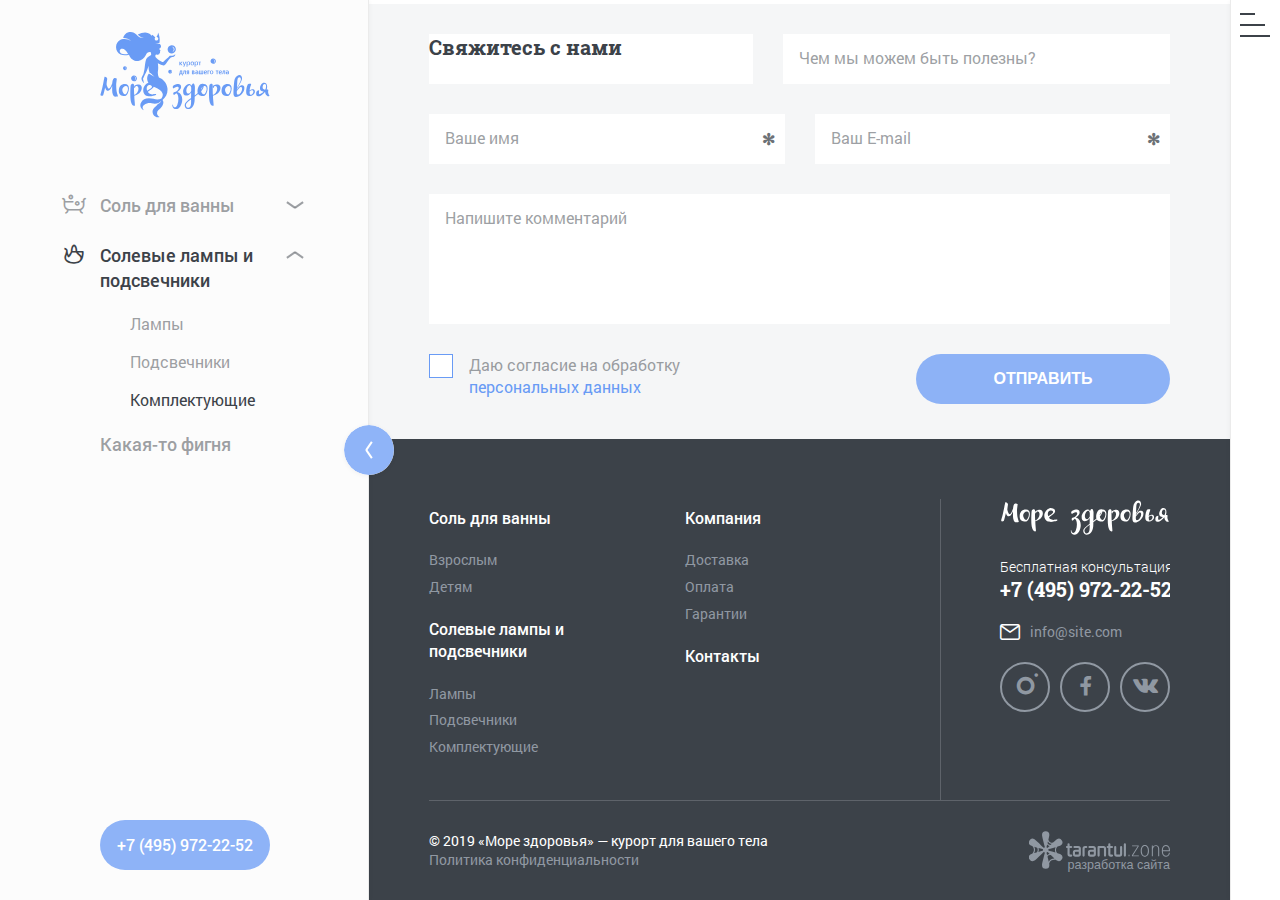
==== HTML/index.html @ 8fa3ecd5 "summary" ====
<!DOCTYPE html>
<html lang="ru">
	<head>
    	<meta charset="UTF-8" />
    	<meta http-equiv="X-UA-Compatible" content="IE=edge" />
    	<meta name="viewport" content="width=device-width, initial-scale=1.0, user-scalable=0, minimum-scale=1.0" />
		<meta name="keywords" content="http, 404" />
    	<meta name="description" content ="Не удается найти веб-страницу или документ" />
    	<link rel="stylesheet" href="fonts/icomoon/style.css?261120191454" />
    	<link rel="stylesheet" href="fonts/opensans/style.css?261120191454" />
    	<link rel="stylesheet" href="fonts/roboto/style.css?261120191454" />
    	<link rel="stylesheet" href="fonts/robotoslab/style.css?261120191454" />
    	<link rel="stylesheet" href="css/default.css?261120191454" />
    	<link rel="stylesheet" href="css/style.css?261120191454" />
    	<link rel="stylesheet" href="css/header.css?261120191454" />
    	<link rel="stylesheet" href="css/burger.css?261120191454" />
    	<link rel="stylesheet" href="css/workspace.css?261120191454" />
    	<link rel="stylesheet" href="css/aside.css?261120191454" />
    	<link rel="stylesheet" href="css/article.css?261120191454" />
    	<link rel="stylesheet" href="css/footer.css?261120191454" />
    	<link rel="stylesheet" href="css/form.css?261120191454" />
    	
    	<link rel="stylesheet" href="css/nav.css?261120191454" />
    	<script defer src="js/jquery.js?261120191454"></script>
    	<script defer src="js/jquery.throttle-debounce.js?261120191454"></script>
    	<!-- убрать комментирование ниже, если нужен resizable -->
    	<!-- script defer src="js/jquery.resizable.js?261120191454"></script -->
    	<!-- убрать комментирование выше, если нужен resizable -->
    	<script defer src="js/jquery.baron.js?261120191454"></script>
    	<script defer src="js/template.js?261120191454"></script>
    	<script defer src="js/form.js?261120191454"></script>
		<title>HTTP 404 — не удается найти веб-страницу или документ</title>
	</head>
	<body onresize="resize();" onload="resize();">
		<div class="container">
			<span></span>
			
			
			<!-- header -->
			<header>
				<div>
					<a class="logo" href="/" title="Море здоровья">
						<span></span>
					</a>
				</div>
				<ul class="burger">
					<li></li>
					<li></li>
					<li></li>
					<li></li>
				</ul>
			</header>
			<!-- /header -->
		
			
			<!-- workspace -->
			<div class="workspace">
				<div class="aside">
					<div class="box">
						<div class="header">
							<a class="logo" href="/" title="Море здоровья">
								<span></span>
							</a>
						</div>
						<div class="phone">
							<a href="tel:+74959722252" title="+7 (495) 972-22-52">
								<span>+7 (495) 972-22-52</span>
							</a>
						</div>
						<div class="baron baron__aside">
							<div class="baron__scroller">
								<ul>
									<li>
										<aside>
											<ul>
												<!--li>
													<div>
														<strong>
															<span>Каталог товаров</span>
														</strong>
													</div>
												</li-->
												<li class="more">
													<a class="color-hover" href="/catalog/salt/" title="Соль для ванны">
														<span class="icon salt">
															<span>Соль для ванны</span>
														</span>
													</a>
													<span></span>
													<ul>
														<li>
															<a class="color-hover" href="/catalog/salt/adult/" title="Взрослым">
																<span>
																	<span>Взрослым</span>
																</span>
															</a>
														</li>
														<li>
															<a class="color-hover" href="/catalog/salt/children/" title="Детям">
																<span>
																	<span>Детям</span>
																</span>
															</a>
														</li>
													</ul>
												</li>
												<li class="more selected">
													<div>
														<span class="icon lamp">
															<span>Солевые лампы и подсвечники</span>
														</span>
													</div>
													<span></span>
													<ul>
														<li>
															<a class="color-hover" href="/catalog/lamp/1/" title="Лампы">
																<span>
																	<span>Лампы</span>
																</span>
															</a>
														</li>
														<li>
															<a class="color-hover" href="/catalog/lamp/2/" title="Подсвечники">
																<span>
																	<span>Подсвечники</span>
																</span>
															</a>
														</li>
														<li>
															<div>
																<span>
																	<span>Комплектующие</span>
																</span>
															</div>
														</li>
													</ul>
												</li>
												<li>
													<a class="color-hover" href="/catalog/fignya/" title="Какая-то фигня">
														<span>
															<span>Какая-то фигня</span>
														</span>
													</a>
												</li>
												<!--li>
													<div>
														<p>
															<span>Не можете найти нужный товар?</span>
														</p>
													</div>
												</li-->
											</ul>
										</aside>					
									</li>
								</ul>
							</div>
							<div class="baron__track">
            					<div class="baron__bar"></div>
        					</div>
						</div>
					</div>
					<div class="ui-resizable-handle"></div>
				</div>
				<div class="article">
					<div class="box">
						<div class="baron baron__article">
							<div class="baron__scroller">
								<ul>
									<li>
										<article>
											<!--div class="content">
												<p>William I introduced "baron" as a rank in England to distinguish the men who had pledged their loyalty to him under the feudal system. Previously, in the Anglo-Saxon kingdom of England, the king's companions held the title of earl and in Scotland, the title of thane. All who held their feudal barony "in-chief of the king", that is with the king as his immediate overlord, became alike barones regis ("barons of the king"), bound to perform a stipulated annual military service, and obliged to attend his council. Eventually the greatest of the nobles, especially those in the marches, such as the Earls of Chester or the Bishops of Durham, whose territories were often deemed palatinate, that is to say "worthy of a prince", might refer to their own tenants as "barons", where lesser magnates spoke simply of their "men" (homines).</p>	
												<p>William I introduced "baron" as a rank in England to distinguish the men who had pledged their loyalty to him under the feudal system. Previously, in the Anglo-Saxon kingdom of England, the king's companions held the title of earl and in Scotland, the title of thane. All who held their feudal barony "in-chief of the king", that is with the king as his immediate overlord, became alike barones regis ("barons of the king"), bound to perform a stipulated annual military service, and obliged to attend his council. Eventually the greatest of the nobles, especially those in the marches, such as the Earls of Chester or the Bishops of Durham, whose territories were often deemed palatinate, that is to say "worthy of a prince", might refer to their own tenants as "barons", where lesser magnates spoke simply of their "men" (homines).</p>
               									<p>Initially those who held land directly from the king by military service, from earls downwards, all bore alike the title of baron, which was thus the factor uniting all members of the ancient baronage as peers one of another. Under King Henry II, the Dialogus de Scaccario already distinguished between greater barons, who held per baroniam by knight's service, and lesser barons, who held manors. Technically, Lords of Manors are barons, or freemen, however they do not use the term as a title. John Selden in his esteemed work Titles of Honour writes, "The word Baro (Latin for Baron) hath been also so much communicated, that not only all Lords of Mannors have been from antient time, and are at this day called sometimes Barons (as in the stile of their Court Barons, which is Curia Baronis, &c. And I have read hors de son Barony in a barr to an Avowry for hors de son fee) But also the Judges of the Exchequer have it from antient time fixed on them."[4] Within a century of the Norman Conquest of 1066, as in the case of Thomas Becket in 1164, there arose the practice of sending to each greater baron a personal summons demanding his attendance at the King's Council, which evolved into the Parliament and later into the House of Lords, whilst as was stipulated in Magna Carta of 1215, the lesser barons of each county would receive a single summons as a group through the sheriff, and representatives only from their number would be elected to attend on behalf of the group. These representatives developed into the Knights of the Shire, elected by the County Court presided over by the sheriff, who themselves formed the precursor of the House of Commons. Thus appeared a definite distinction, which eventually had the effect of restricting to the greater barons alone the privileges and duties of peerage.</p>
                								<p>Initially those who held land directly from the king by military service, from earls downwards, all bore alike the title of baron, which was thus the factor uniting all members of the ancient baronage as peers one of another. Under King Henry II, the Dialogus de Scaccario already distinguished between greater barons, who held per baroniam by knight's service, and lesser barons, who held manors. Technically, Lords of Manors are barons, or freemen, however they do not use the term as a title. John Selden in his esteemed work Titles of Honour writes, "The word Baro (Latin for Baron) hath been also so much communicated, that not only all Lords of Mannors have been from antient time, and are at this day called sometimes Barons (as in the stile of their Court Barons, which is Curia Baronis, &c. And I have read hors de son Barony in a barr to an Avowry for hors de son fee) But also the Judges of the Exchequer have it from antient time fixed on them."[4] Within a century of the Norman Conquest of 1066, as in the case of Thomas Becket in 1164, there arose the practice of sending to each greater baron a personal summons demanding his attendance at the King's Council, which evolved into the Parliament and later into the House of Lords, whilst as was stipulated in Magna Carta of 1215, the lesser barons of each county would receive a single summons as a group through the sheriff, and representatives only from their number would be elected to attend on behalf of the group. These representatives developed into the Knights of the Shire, elected by the County Court presided over by the sheriff, who themselves formed the precursor of the House of Commons. Thus appeared a definite distinction, which eventually had the effect of restricting to the greater barons alone the privileges and duties of peerage.</p>
                							</div-->
                						</article>
                					</li>
									<li>
										<footer>
											<div class="form feedback ">
												<div>
													<span class="accent">Оставьте комментарий</span>
													<span class="accent">Спасибо!</span>
													<blockquote>В комментариях запрещено использовать материалы рекламного характера и (или) использовать нецензурную лексику (мат), включая завуалированную.</blockquote>
													<blockquote>Ваше сообщение успешно отправлено. В ближайшее время с Вами свяжется наш специалист и ответит на все, интересующие Вас, вопросы.</blockquote>
												</div>
												<form name="application" method="post" action="#">
													<ul>
														<li>
															<div>
																<span class="accent">Свяжитесь с нами</span>
															</div>
														</li>
														<li>
															<div>
																<input class="field" type="text" name="utheme" value="" data-form="feedback" />
																<span>Чем мы можем быть полезны?</span>
															</div>
														</li>
													</ul>
													<ul>
														<li>
															<div class="required">
																<input class="field" type="text" name="uname" value="" data-form="feedback" />
																<span>Ваше имя</span>
															</div>
														</li>
														<li>
															<div class="required">
																<input class="field" type="text" name="uemail" value="" data-form="feedback" />
																<span>Ваш E-mail</span>
															</div>
														</li>
													</ul>
													<ul>
														<li>
															<div>
																<textarea class="field" name="umessage" data-form="feedback"></textarea>
																<span>Напишите комментарий</span>
															</div>
														</li>
													</ul>
													<ol>
														<li>
															<div class="required consent">
																<input type="checkbox" name="consent" value="Y" />
																<span class="checkbox" data-form="feedback"></span>
																<span>Даю согласие на обработку</span>
																<a href="/policy/" title="персональные данные">персональных данных</a>
															</div>
														</li>
														<li>
															<div>
																<button type="button" data-form="feedback"></button>
															</div>
														</li>
													</ol>
												</form>
											</div>
											<div class="footer">
												<ul>
													<li>
														<ul>
															<li>
																<a href="#" title="Соль для ванны">
																	<span>Соль для ванны</span>
																</a>
																<ol>
																	<li>
																		<a href="#" title="Взрослым">
																			<span>Взрослым</span>
																		</a>
																	</li>
																	<li>
																		<a href="#" title="Детям">
																			<span>Детям</span>
																		</a>
																	</li>
																</ol>
																<a href="#" title="Солевые лампы и подсвечники">
																	<span>Солевые лампы и подсвечники</span>
																</a>
																<ol>
																	<li>
																		<a href="#" title="Лампы">
																			<span>Лампы</span>
																		</a>
																	</li>
																	<li>
																		<a href="#" title="Подсвечники">
																			<span>Подсвечники</span>
																		</a>
																	</li>
																	<li>
																		<a href="#" title="Комплектующие">
																			<span>Комплектующие</span>
																		</a>
																	</li>
																</ol>
															</li>
															<li>
																<a href="#" title="Компания">
																	<span>Компания</span>
																</a>
																<ol>
																	<li>
																		<a href="#" title="Доставка">
																			<span>Доставка</span>
																		</a>
																	</li>
																	<li>
																		<a href="#" title="Оплата">
																			<span>Оплата</span>
																		</a>
																	</li>
																	<li>
																		<a href="#" title="Гарантии">
																			<span>Гарантии</span>
																		</a>
																	</li>
																</ol>
																<a href="#" title="Контакты">
																	<span>Контакты</span>
																</a>
															</li>
														</ul>
													</li>
													<li>
														<a class="logo" href="/" title="Море здоровья">
															<span></span>
														</a>
														<a class="phone" href="tel:+74959722252" title="+7 (495) 972-22-52">
															<span>+7 (495) 972-22-52</span>
														</a>
														<a class="mail" href="mailto:info@site.com" title="info@site.com">
															<span>info@site.com</span>
														</a>
														<ol class="social">
															<li>
																<a class="instagram" href="#" title="instagram"></a>
															</li>
															<li>
																<a class="facebook" href="#" title="facebook"></a>
															</li>
															<li>
																<a class="vk" href="#" title="ВКонтакте"></a>
															</li>
														</ol>
													</li>
												</ul>
											</div>
											<div class="footer copyright">
												<span>© 2019 «Море здоровья»</span><br />
												<a class="policy" href="/policy/" title="Политика конфиденциальности">
													<span>Политика конфиденциальности</span>
												</a>
												<a class="developer" href="http://www.tarantul.zone/" title="разработка сайта" target="_blank"></a>
											</div>
										</footer>
									</li>
								</ul>
							</div>
							<div class="baron__track">
            					<div class="baron__bar"></div>
        					</div>	
						</div>
					</div>
				</div>
			</div>
			<!-- /workspace -->
			
			
			<!-- nav -->
			<nav></nav>
			<!-- /nav -->
			
		</div>
	</body>
</html>
---- HTML/fonts/icomoon/style.css ----
@charset "UTF-8";

@font-face {
  	font-family : "icomoon";
  	font-display : swap;
  	src : url("icomoon.eot?5y5ihgf");
  	src : url("icomoon.eot?5y5ihgf#iefix") format("embedded-opentype"),
    	  url("icomoon.ttf?5y5ihgf") format("truetype"),
    	  url("icomoon.woff?5y5ihgf") format("woff"),
    	  url("icomoon.svg?5y5ihgf#icomoon") format("svg");
  	font-weight : normal;
  	font-style : normal;
  	font-display : block;
	}
---- HTML/fonts/opensans/style.css ----
@charset "UTF-8";

@font-face {
    font-family : "Open Sans";
    font-display : swap;
    src : local("Open Sans Light"), local("OpenSans-Light"), url("opensanslight.woff2") format("woff2"), url("opensanslight.woff") format("woff"), url("opensanslight.ttf") format("truetype");
    font-weight : 300;
    font-style : normal;
	}

/* @font-face {
    font-family : "Open Sans";
    font-display : swap;
    src : local("Open Sans Light Italic"), local("OpenSansLight-Italic"), url("opensanslightitalic.woff2") format("woff2"), url("opensanslightitalic.woff") format("woff"), url("opensanslightitalic.ttf") format("truetype");
    font-weight : 300;
    font-style : italic;
	} */

@font-face {
    font-family : "Open Sans";
    font-display : swap;
    src : local("Open Sans"), local("OpenSans"), url("opensans.woff2") format("woff2"), url("opensans.woff") format("woff"), url("opensans.ttf") format("truetype");
    font-weight : 400;
    font-style : normal;
	}

/* @font-face {
    font-family : "Open Sans";
    src : local("Open Sans Italic"), local("OpenSans-Italic"), url("opensansitalic.woff2") format("woff2"), url("opensansitalic.woff") format("woff"), url("opensansitalic.ttf") format("truetype");
    font-weight : 400;
    font-style : italic;
	} */

@font-face {
    font-family : "Open Sans";
    font-display : swap;
    src : local("Open Sans Semibold"), local("OpenSans-Semibold"), url("opensanssemibold.woff2") format("woff2"), url("opensanssemibold.woff") format("woff"), url("opensanssemibold.ttf") format("truetype");
    font-weight : 600;
    font-style : normal;
	}

/* @font-face {
    font-family : "Open Sans";
    font-display : swap;
    src: local("Open Sans Semibold Italic"), local("OpenSans-SemiboldItalic"), url("opensanssemibolditalic.woff2") format("woff2"), url("opensanssemibolditalic.woff") format("woff"), url("opensanssemibolditalic.ttf") format("truetype");
    font-weight : 600;
    font-style : italic;
	} */

@font-face {
    font-family : "Open Sans";
    font-display : swap;
    src : local("Open Sans Bold"), local("OpenSans-Bold"), url("opensansbold.woff2") format("woff2"), url("opensansbold.woff") format("woff"), url("opensansbold.ttf") format("truetype");
    font-weight : 700;
    font-style : normal;
	}

/* @font-face {
    font-family : "Open Sans";
    font-display : swap;
    src : local("Open Sans Bold Italic"), local("OpenSans-BoldItalic"), url("opensansbolditalic.woff2") format("woff2"), url("opensansbolditalic.woff") format("woff"), url("opensansbolditalic.ttf") format("truetype");
    font-weight : 700;
    font-style : italic;
	}

@font-face {
    font-family : "Open Sans";
    font-display : swap;
    src : local("Open Sans Extrabold"), local("OpenSans-Extrabold"), url("opensansextrabold.woff2") format("woff2"), url("opensansextrabold.woff") format("woff"), url("opensansextrabold.ttf") format("truetype");
    font-weight : 800;
    font-style : normal;
	}

@font-face {
    font-family : "Open Sans";
    font-display : swap;
    src : local("Open Sans Extrabold Italic"), local("OpenSans-ExtraboldItalic"), url("opensansextrabolditalic.woff2") format("woff2"), url("opensansextrabolditalic.woff") format("woff"), url("opensansextrabolditalic.ttf") format("truetype");
    font-weight : 800;
    font-style : italic;
	} */
---- HTML/fonts/roboto/style.css ----
@charset "UTF-8";

@font-face {
	font-family : "Roboto";
	font-display : swap;
  	src : 	local("Roboto Light"), 
		  	local("Roboto-Light"), 
			url("RobotoLight.eot");
  	src : 	url("icomoon.eot?5y5iap#iefix") format("embedded-opentype"),
			url("RobotoLight.eot?#iefix") format("embedded-opentype"),
			url("RobotoLight.woff") format("woff"),
			url("RobotoLight.ttf") format("truetype");
	font-style : normal;
	font-weight : 300;
	}
	
@font-face {
	font-family : "Roboto";
	font-display : swap;
	src : 	local("Roboto Regular"), 
			local("Roboto-Regular"), 
			url("RobotoRegular.eot");
  	src : 	url("RobotoRegular.eot?#iefix") format("embedded-opentype"),
			url("RobotoRegular.woff") format("woff"),
			url("RobotoRegular.ttf") format("truetype");
	font-style : normal;
	font-weight : 400;
	}

@font-face {
	font-family : "Roboto";
	font-display : swap;
	src : 	local("Roboto Medium"), 
			local("Roboto-Medium"), 
			url("RobotoMedium.eot");
  	src : 	url("RobotoMedium.eot?#iefix") format("embedded-opentype"),
			url("RobotoMedium.woff") format("woff"),
			url("RobotoMedium.ttf") format("truetype");
	font-style : normal;
	font-weight : 500;
	}

@font-face {
	font-family : "Roboto";
	font-display : swap;
	src : 	local("Roboto Bold"), 
			local("Roboto-Bold"), 
			url("RobotoBold.eot");
  	src : 	url("RobotoBold.eot?#iefix") format("embedded-opentype"),
			url("RobotoBold.woff") format("woff"),
			url("RobotoBold.ttf") format("truetype");
	font-style : normal;
	font-weight : 600;
	}
---- HTML/fonts/robotoslab/style.css ----
@charset "UTF-8";

@font-face {
	font-family : "RobotoSlab";
	font-display : swap;
	src : 	local("Roboto Slab Light"), 
			local("RobotoSlab-Light"),
			url("RobotoSlabLight.eot");
	src : 	url("RobotoSlabLight.eot?#iefix")format("embedded-opentype"),
			url("RobotoSlabLight.woff") format("woff"),
			url("RobotoSlabLight.ttf") format("truetype");
	font-style : normal;
	font-weight : 300;
	}

@font-face {
	font-family : "RobotoSlab";
	font-display : swap;
	src : 	local("Roboto Slab Regular"), 
			local("RobotoSlab-Regular"),
			url("RobotoSlabRegular.eot");
	src : 	url("RobotoSlabRegular.eot?#iefix")format("embedded-opentype"),
			url("RobotoSlabRegular.woff") format("woff"),
			url("RobotoSlabRegular.ttf") format("truetype");
	font-style : normal;
	font-weight : 400;
	}

@font-face {
	font-family : "RobotoSlab";
	font-display : swap;
	src : 	local("Roboto Slab Bold"), 
			local("RobotoSlab-Bold"),
			url("RobotoSlabBold.eot");
	src : 	url("RobotoSlabBold.eot?#iefix")format("embedded-opentype"),
			url("RobotoSlabBold.woff") format("woff"),
			url("RobotoSlabBold.ttf") format("truetype");
	font-style : normal;
	font-weight : 600;
	}
---- HTML/css/default.css ----
@charset "UTF-8";

* {
	box-sizing : border-box;
	}

body {
	-webkit-text-size-adjust : 100%;
	-webkit-font-smoothing : antialiased;
  	-moz-osx-font-smoothing : grayscale;
	}

html, body,
main, article, aside, details, figcaption, figure, footer, header, hgroup, menu, nav, section,
dl, dt, dd,
h1, h2, h3, h4, h5, h6,
pre, form, fieldset, input, textarea, blockquote, th, td,
img, a img,
div {
	margin : 0;
	padding : 0;
	}

html, body,
main, article, aside, details, figcaption, figure, footer, header, hgroup, menu, nav, section,
img, a img,
div {
	font : inherit;
	vertical-align : baseline;
	}

address, caption, cite, code, dfn, th, var {
	font-style : normal;
	font-weight : normal;
	}

html, body {
	width : 100%;
	height : 100%;
	}

input:focus,
textarea:focus,
select:focus,
button:focus,
div:focus,
a:focus,
span:focus {
	outline : none;
	}

input,
textarea,
button {
	-webkit-appearance : none;
	-moz-appearance : none;
    }

caption, th {
	text-align : left;
	}

fieldset,
abbr, acronym,
img, img a {
	border : 0;
	}

blockquote, q {
	quotes : none;
	}

blockquote::before, blockquote::after,
q::before, q::after {
	content : "";
	content : none;
	}

main, article, aside, details, figcaption, figure, header, hgroup, menu, nav, section, img {
	display : block;
	}

h1, h2, h3, h4, h5, h6 {
	font-size : 100%;
	font-weight : normal;
	}

table {
	border-collapse : collapse;
	border-spacing : 0;
	}
---- HTML/css/style.css ----
@charset "UTF-8";

html {
	font-weight : 400;
	font-style : normal;
	font-family : "Roboto", Arial, Tahoma, Verdana, sans-serif;
	}

body {
	background-color : rgba(255, 255, 255, 1);
	color : rgba(60, 66, 73, 1);
	font-size : 20px;
	}
	
b,
strong {
	font-weight : 600;
	}
	
.accent {
	font-family : "RobotoSlab", Arial, Tahoma, Verdana, sans-serif;
	font-weight : 600;
	}

a,
.color-hover:hover,
.color-before::before,
.color-before::after {
	color : rgba(105, 155, 245, 1);
	}

.bg-color-hover:hover,
.bg-color-before::before,
.bg-color-after::after,
.baron__bar {
	background-color : rgba(105, 155, 245, 1);
	}
	
a {
	text-decoration : none;
	transition : color .3s ease;
	}
	
a:hover {
	color : rgba(50, 90, 150, 1);
	}
	
div.container {
	position : relative;
	width : 100%;
	min-width : 100vw;
	max-width : 100vw;
	height : 100%;
	min-height : 100%;
	max-height : 100%;
	overflow : hidden;
	}
	
div.container > span {
	display : none;
	}
	
div.container.opened > div.workspace {
  	-webkit-filter : url("[data-uri]#blur");
 	-webkit-filter : blur(3px);
   		-ms-filter : url("[data-uri]#blur");
 		-ms-filter : blur(3px);   
			filter : url("[data-uri]#blur");
			filter : blur(3px);		
	}
	
div.container.opened > span {
	display : block;
	position : absolute;
	top : 0;
	left : 0;
	z-index : 100;
	width : calc(100% - 2.5rem);
	height : 100%;
	background-color : rgba(0, 0, 0, 0.25);	
	}

/* 60px — базовый отступ 
внутренние и внешние отступы делятся или умножаются на 2
120px — 60px — 30px */	
@media (min-width : 1201px) {
	html {
		font-size : 60px;
		}
		
	body {
		font-size : 20px;
		}
	}

/* 50px — базовый отступ 
внутренние и внешние отступы делятся или умножаются на 2
100px — 50px — 25px */		
@media (min-width : 961px) and (max-width : 1200px) {
	html {
		font-size : 50px;
		}
		
	body {
		font-size : 19.5px;
		}
	}

/* 40px — базовый отступ 
внутренние и внешние отступы делятся или умножаются на 2
80px — 40px — 20px */		
@media (min-width : 721px) and (max-width : 960px) {
	html {
		font-size : 40px;
		}

	body {
		font-size : 19px;
		}
	}
	
/* 30px — базовый отступ 
внутренние и внешние отступы делятся или умножаются на 2
60px — 30px — 15px */		
@media (min-width : 481px) and (max-width : 720px) {
	html {
		font-size : 30px;
		}

	body {
		font-size : 18.5px;
		}
	}

/* 20px — базовый отступ 
внутренние и внешние отступы делятся или умножаются на 2
40px — 20px — 10px */		
@media (max-width : 480px) {
	html {
		font-size : 20px;
		}
		
	body {
		font-size : 18px;
		}
	}
---- HTML/css/header.css ----
@charset "UTF-8";

header {
	z-index : 120;
	width : 100%;
	padding : 0.5rem 0;
	background-color: rgba(255, 255, 255, 1);
	box-shadow : 0 1px 5px 0 rgba(0, 0, 0, 0.05);
	}
	
header::after {
	position : absolute;
	left : 0;
	bottom : 0;
	z-index : 10;
	background-color: rgba(235, 235, 235, 1);
	content : "";
	}

header > div > a.logo,
header > div > a.logo > span {
	display : block;
	}

header > div > a.logo {
	width : 8.5em;
	height : 2em;
	margin : 0 auto;
	}

header > div > a.logo > span {
	width : 100%;
	height : 100%;
	background-repeat : no-repeat;
	background-size : contain;
	}
	
header > div > a.logo > span {
	background-position : 0 50%;
	background-image : url("../img/logo.small.svg?091020191529");
	}
	
@media (min-width : 961px) {
	header {
		position : absolute;
		top : 0;
		right : 0;
		max-width : 2.5em;
		height : 100%;
		}
		
	header::after {
		width : 1px;
		height : 100%;
		}
		
	header > div {
		display : none;
		}
	}

@media (max-width : 960px) {
	header {
		position : relative;
		}
		
	header::after {
		width : 100%;
		height : 1px;
		}
		
	header > div {
		width : calc(100% - 2.5em);
		}
	}
---- HTML/css/burger.css ----
@charset "UTF-8";

ul.burger {
	position: absolute;
	right : 0;
	z-index: 10;
	width: 2.5em;
	height: 2.5em;
	padding : 0.65em 0.5em;
	margin : 0;
	list-style : none;
	cursor : pointer;
	overflow : hidden;
	background-color: rgba(220, 220, 220, 0);
	}
	
ul.burger > li {
	position : inherit;
	left : 0.5em;
	z-index : inherit;
	width : 1.5em;
	height : 2px;
	background-color : rgba(60, 66, 73, 1);
	transition : width 0.25s ease;
  	animation-timing-function : ease;
  	animation-duration : .25s;
	}
	
ul.burger > li:first-child,
ul.burger > li:nth-child(2) {
	width : 1.25em;
	top : calc(50% - 1px);
	}
	
ul.burger > li:nth-child(3) {
	top : 0.65em;
	width : 0.75em;
	}

ul.burger > li:last-child {
	bottom : 0.65em;
	}

ul.burger:hover > li:first-child,
ul.burger:hover > li:nth-child(2),
ul.burger:hover > li:nth-child(3),
ul.burger > li:last-child,
div.container.opened ul.burger > li { 
	width : 1.5em; 
	}

div.container.closed ul.burger > li:first-child {
	transform : rotate(0);  	
  	animation-name : rotate-left-down;
	}

div.container.opened ul.burger > li:first-child {
	transform : rotate(45deg);
  	animation-name : rotate-left-up;
	}

@keyframes rotate-left-up {
	0% {
    	transform : rotate(0);
  		}
  	50% {
    	transform : rotate(0);
  		}
  	100% {
    	transform : rotate(45deg);
  		}
	}
	
@keyframes rotate-left-down {
	0% {
    	transform : rotate(45deg);
  		}
  	50% {
    	transform : rotate(0);
  		}
  	100% {
    	transform : rotate(0);
  		}
	}

div.container.closed ul.burger > li:nth-child(2) {
	transform : rotate(0);
  	animation-name : rotate-right-down;
	}
	
div.container.opened ul.burger > li:nth-child(2) { 
	transform : rotate(-45deg);
	animation-name : rotate-right-up;
	}
	
@keyframes rotate-right-up {
	0% {
    	transform : rotate(0);
  		}
  	50% {
    	transform : rotate(0);
  		}
  	100% {
    	transform : rotate(-45deg);
  		}
	}
	
@keyframes rotate-right-down {
	0% {
    	transform : rotate(-45deg);
  		}
  	50% {
    	transform : rotate(0);
  		}
  	100% {
    	transform : rotate(0);
  		}
	}

div.container.closed ul.burger > li:nth-child(3) { 
	top : 0.65em;
	transform : rotate(0);
	animation-name : top-down;
	}	
	
div.container.opened ul.burger > li:nth-child(3) { 
	top : calc(50% - 1px);
	transform : rotate(45deg);
	animation-name : top-up;
	}
	
@keyframes top-up {
	0% {
    	top : 0.65em;
    	transform : rotate(0);
  		}
  	50% {
    	top : calc(50% - 1px);
    	transform : rotate(0);
  		}
  	100% {
  		top : calc(50% - 1px);
    	transform : rotate(45deg);
  		}
	}
	
@keyframes top-down {
	0% {
    	top : calc(50% - 1px);
    	transform : rotate(45deg);
  		}
  	50% {
    	top : calc(50% - 1px);
    	transform : rotate(0);
  		}
  		
  	100% {
    	top : 0.65em;
    	transform : rotate(0);
  		}
	}

div.container.closed ul.burger > li:last-child { 
	bottom : 0.65em;
	transform : rotate(0);
	animation-name : bottom-down;
	}	
	
div.container.opened ul.burger > li:last-child { 
	bottom : calc(50% - 1px);
	transform : rotate(-45deg);
	animation-name : bottom-up;
	}
	
@keyframes bottom-up {
	0% {
    	bottom : 0.65em;
    	transform : rotate(0);
  		}
  	50% {
    	bottom : calc(50% - 1px);
    	transform : rotate(0);
  		}
  	100% {
  		bottom : calc(50% - 1px);
    	transform : rotate(-45deg);
  		}
	}
	
@keyframes bottom-down {
	0% {
    	bottom : calc(50% - 1px);
    	transform : rotate(-45deg);
  		}
  	50% {
    	bottom : calc(50% - 1px);
    	transform : rotate(0);
  		}
  		
  	100% {
    	bottom : 0.65em;
    	transform : rotate(0);
  		}
	}

@media (min-width : 1201px) {
	ul.burger {
		top : 0;
		}	
	}
	
@media (min-width : 961px) and (max-width : 1200px) {
	ul.burger {
		top : 0;
		}	
	}
	
@media (min-width : 721px) and (max-width : 960px) {
	ul.burger {
		top : calc(50% - 1.25em);
		}
	}
		
@media (min-width : 481px) and (max-width : 720px) {
	ul.burger {
		top : calc(50% - 1.25em);
		}
	}

@media (max-width : 480px) {
	ul.burger {
		top : calc(50% - 1.25em);
		}
	}
---- HTML/css/workspace.css ----
@charset "UTF-8";

div.container > div.workspace {
	display : flex;
	height : 100%;
	overflow : hidden;
	}
	
div.container > div.workspace > div {
	position : relative;
	height : 100%;
	min-width : 2.5em;
	overflow : visible !important;
	}

div.container > div.workspace > div.aside {	
	z-index : 10;
	background-color : rgba(252, 252, 252, 1);
	box-shadow : 0 1px 5px 0 rgba(0, 0, 0, 0.05);
	}
	
div.container > div.workspace > div.aside::after {
	position : absolute;
	left : calc(100% - 1px);
	bottom : 0;
	z-index : 10;
	height : 100%;
	width : 1px;
	background-color: rgba(235, 235, 235, 1);
	content : "";
	}
	
div.container > div.workspace > div.article {
	flex : 1;
	max-width : 100%;
	background-color : rgba(255, 255, 255, 1);
	}
	
div.container > div.workspace > div > div.box {
	position : inherit;
	width : 100%;
	height : 100%;
	overflow : hidden;
	}

/* resizable -- начало */
	
div.container > div.workspace > div.aside > div.ui-resizable-handle {
	position : absolute;
	display : block;
	/* добавить комментирование ниже, если нужен resizable */
	right : 0;
	top : 0;
	height : 100%;
	/* добавить комментирование выше, если нужен resizable */
	}
	
/* убрать комментирование ниже, если нужен resizable */
/* div.container > div.workspace > div.aside > div.ui-resizable-disabled .ui-resizable-handle, 
div.container > div.workspace > div.aside > div.ui-resizable-autohide .ui-resizable-handle { 
	display : none; 
	}
	
div.container > div.workspace > div.aside > div.ui-resizable-e {
	cursor : ew-resize;
	width : 4px;
	height : 100%;
	right : -2px;
	top : 0;
	background-color: rgba(100, 100, 100, 1);
	} */
/* убрать комментирование выше, если нужен resizable */
	
div.container > div.workspace > div.aside > div.ui-resizable-handle > ul {
	display : flex;
	position : absolute;
	top : calc(50% - 1.25em);
	right : calc(50% - 1.25em);
	z-index : 90;
	width : 2.5em;
	height : 2.5em;
	padding : 0;
	margin : 0;
	border-radius : 50%;
	list-style : none;
	overflow : hidden;
	background-color : rgba(255, 255, 255, 1);
	box-shadow : 0 1px 5px 0 rgba(0, 0, 0, 0.05);
	transition : all .3s ease;
	}
	
div.container > div.workspace > div.aside > div.ui-resizable-handle > ul::after {
	z-index : 1;
	background-color : rgba(105, 155, 245, 0.75);
	}

div.container > div.workspace > div.aside > div.ui-resizable-handle > ul::after,
div.container > div.workspace > div.aside > div.ui-resizable-handle > ul::before {
	display : block;
	position : absolute;
	top : calc(50% - 1.25em);
	left : calc(50% - 1.25em);
	width : 100%;
	height : 100%;
	border-radius : 1.25em;
	content : "";
	transition : all .3s ease;
	}
	
div.container > div.workspace > div.aside > div.ui-resizable-handle > ul::before {
	z-index : 2;	
	background-color : rgba(50, 90, 150, 0.5);
	transform : scale(0);
	opacity : 0;	
	}
	
div.container > div.workspace > div.aside > div.ui-resizable-handle > ul:hover::before {
	transform : scale(1);
	opacity : 1;
	}
	
div.container > div.workspace > div.aside > div.ui-resizable-handle > ul > li {
	position : relative;
	z-index : 3;
	width : 100%;
	height : 100%;
	cursor : pointer;
	}

div.container > div.workspace > div.aside > div.ui-resizable-handle > ul > li::before,
div.container > div.workspace > div.aside > div.ui-resizable-handle > ul > li::after {	
	position : absolute;
    left : calc(50% - 1px);
    z-index : 10;
    width : 2px;
    height : 10px;
    content : "";
    background-color : rgba(255, 255, 255, 1);
    transition : all .3s ease;
    }
    
div.container > div.workspace > div.aside > div.ui-resizable-handle > ul > li::before {
	top : calc(50% - 1px);
	}
	
div.container > div.workspace > div.aside > div.ui-resizable-handle > ul > li::after {
	bottom : calc(50% - 1px);
	}
	
div.container > div.workspace > div.aside.min > div.ui-resizable-handle > ul > li::before {
	transform : rotate(35deg);
	}
	
div.container > div.workspace > div.aside.min > div.ui-resizable-handle > ul > li::after {
	transform : rotate(-35deg);
	}
	
div.container > div.workspace > div.aside.max > div.ui-resizable-handle > ul > li::before {
	transform : rotate(-35deg);
	}
	
div.container > div.workspace > div.aside.max > div.ui-resizable-handle > ul > li::after {
	transform : rotate(35deg);
	}
	
/* resizable -- конец */
/* scrollbar -- начало */

div.container > div.workspace > div > div.box > div.baron {
	position : relative;
	overflow : hidden;
    width : calc(100% + 2.5em);
    height : 100%;
	}
	
div.container > div.workspace > div > div.box > div.baron > div.baron__scroller {
    width : 100% !important;
    max-width : 100% !important;
    padding : 0 2.5em 0 0 !important;
    margin : 0 !important;
    height : 100%;
    overflow-y : scroll;
    -ms-overflow-style : none;
    -webkit-overflow-scrolling : touch;
    /* remove line to customize scrollbar in iOs */
	}
	
div.container > div.workspace > div.aside > div.box > div.baron > div.baron__scroller {
	min-width : 13.5em !important;
	}
	
div.container > div.workspace > div.aside > div.box > div.baron > div.baron__scroller::before, 
div.container > div.workspace > div.aside > div.box > div.baron > div.baron__scroller::after {
	position : absolute;
    left : 0;
    z-index : 10;
    width : 100%;
    height : 0.5rem;
    content : "";
	}
	
div.container > div.workspace > div.aside > div.box > div.baron > div.baron__scroller::before {
    top : 0;
    background-image : linear-gradient(to top,
    	rgba(252, 252, 252, 0) 0%,
    	rgba(252, 252, 252, 0.5) 50%,
    	rgba(252, 252, 252, 1) 100%);
    }
    	
div.container > div.workspace > div.aside > div.box > div.baron > div.baron__scroller::after {
    bottom : 0;
    background-image : linear-gradient(to bottom,
    	rgba(252, 252, 252, 0) 0%,
    	rgba(252, 252, 252, 0.5) 50%,
    	rgba(252, 252, 252, 1) 100%);
    }
	
div.container > div.workspace > div > div.box > div.baron > div.baron__scroller::-webkit-scrollbar {
    width : 0;
    height : 0;
	}

div.container > div.workspace > div > div.box > div.baron > div.baron__track {
    display : none;
    position : absolute;
    top : 0;
    right : 2.5em;
    bottom : 0;
    z-index : 20;
	}
	
div.container > div.workspace > div > div.box > div.baron._scrollbar > div.baron__track {
    display : block;
	}
	
div.container > div.workspace > div > div.box > div.baron > div.baron__track > div.baron__bar {
    display : none;
    position : absolute;
    right : 0;    
    z-index : 1;
    width : 2px;
	}
	
div.container > div.workspace > div > div.box > div.baron._scrollbar > div.baron__track > div.baron__bar {
    display : block;
    opacity : 0;
    transition : opacity .5s ease;
	}
	
/* scrollbar -- конец */
	
div.container > div.workspace > div > div.box > div.baron > div.baron__scroller > ul {
	display : flex;
	flex-direction : column;
	width : 100%;
	min-height : 100%;
	padding : 0;
	margin : 0;
	list-style : none;
	}

div.container > div.workspace > div.aside > div.box > div.baron > div.baron__scroller > ul > li:first-child {
	display : flex;
	}
	
div.container > div.workspace > div > div.box > div.baron > div.baron__scroller > ul > li:first-child {
	position : relative;
	flex : 1;
	}
	
div.container > div.workspace > div.article > div.box > div.baron > div.baron__scroller > ul > li:first-child {
	font-size : 0.8em;
	line-height : 1.375em;
	}
	
@media (min-width : 1201px) {
	div.container > div.workspace {
		width : calc(100% - 2.5em);
		}
	
	div.container > div.workspace > div.aside {
		width : 30%;
		max-width : 30%;
		}
		
	div.container > div.workspace > div.aside > div.box > div.baron {
		max-height : calc(100% - 7em - 2.5rem);
		}
		
	div.container > div.workspace > div.article > div.box > div.baron > div.baron__scroller {
    	min-width : calc((1200px - 2.5em) - (1200px - 2.5em)*0.3) !important;
		}
	}
	
@media (min-width : 961px) and (max-width : 1200px) {
	div.container > div.workspace {
		width : calc(100% - 2.5em);
		}
		
	div.container > div.workspace > div.aside {
		width : 30%;
		max-width : 30%;
		}
		
	div.container > div.workspace > div.aside > div.box > div.baron {
		max-height : calc(100% - 7em - 2.5rem);
		}
		
	div.container > div.workspace > div.article > div.box > div.baron > div.baron__scroller {
    	min-width : calc((960px - 2.5em) - (960px - 2.5em)*0.3) !important;
		}
	}

@media (min-width : 721px) and (max-width : 960px) {
	div.container > div.workspace {
		width : 100%;
		max-height : calc(100% - 2em - 1rem);
		}

	div.container > div.workspace > div.aside {
		width : 0;
		max-width : 100%;
		}
		
	div.container > div.workspace > div.aside > div.box > div.baron {
		max-height : calc(100% - 2.5em - 1.5rem);
		}
		
	div.container > div.workspace > div.article > div.box > div.baron > div.baron__scroller {
    	min-width : 720px !important;
		}
	}
		
@media (min-width : 481px) and (max-width : 720px) {
	div.container > div.workspace {
		width : 100%;
		max-height : calc(100% - 2em - 1rem);
		}

	div.container > div.workspace > div.aside {
		width : 0;
		max-width : 100%;
		}
		
	div.container > div.workspace > div.aside > div.box > div.baron {
		max-height : calc(100% - 2.5em - 1.5rem);
		}
		
	div.container > div.workspace > div.article > div.box > div.baron > div.baron__scroller {
    	min-width : 480px !important;
		}
	}
	
@media (max-width : 480px) {
	div.container > div.workspace {
		width : 100%;
		max-height : calc(100% - 2em - 1rem);
		}
		
	div.container > div.workspace > div.aside {
		width : 0;
		max-width : 100%;
		}
		
	div.container > div.workspace > div.aside > div.box > div.baron {
		max-height : calc(100% - 2.5em - 1.5rem);
		}
		
	div.container > div.workspace > div.article > div.box > div.baron > div.baron__scroller {
    	min-width : 320px !important;
		}
	}
---- HTML/css/aside.css ----
@charset "UTF-8";

aside {
	padding : 0.5rem 0;
	}

aside,
div.container > div.workspace > div.aside > div.box > div.phone,
div.container > div.workspace > div.aside > div.box > div.header {
	width : 100%;
	min-width : 13.5em;
	}
	
div.container > div.workspace > div.aside > div.box > div.phone,
div.container > div.workspace > div.aside > div.box > div.header {
	padding : 0.5rem 0;
	}
	
div.container > div.workspace > div.aside > div.box > div.header > a.logo {
	width : 8.5em;
	margin : 0 auto;
	}
	
div.container > div.workspace > div.aside > div.box > div.header > a.logo > span {
	position : relative;
	width : 100%;
	height : 100%;
	background-repeat : no-repeat;
	background-size : contain;
	background-position : 0% 50%;
	background-image : url("../img/logo.svg?091020191529");
	}
	
div.container > div.workspace > div.aside > div.box > div.phone {
	position : absolute;
	bottom : 0;
	left : 0;
	z-index : 10;
	}
	
div.container > div.workspace > div.aside > div.box > div.phone > a {
	position : relative;
	width : 8.5em;
	height : 2.5em;
	margin : 0.5rem auto 0 auto;
	text-decoration : none;
	border-radius : 1.25em;
	background-color : rgba(105, 155, 245, 0.75);
	color : rgba(255, 255, 255, 1);
	overflow : hidden;
	}

div.container > div.workspace > div.aside > div.box > div.header > a.logo,
div.container > div.workspace > div.aside > div.box > div.header > a.logo > span,	
div.container > div.workspace > div.aside > div.box > div.phone > a,
div.container > div.workspace > div.aside > div.box > div.phone > a > span {
	display : block;
	}
	
div.container > div.workspace > div.aside > div.box > div.phone > a > span {
	position : absolute;
	left : 0;
	top : calc(50% - 0.5em);
	z-index : 2;
	width : 100%;
	font-size : 0.8em;
	font-weight : 500;
	line-height : 1em;
	text-align : center;
	}	
	
div.container > div.workspace > div.aside > div.box > div.phone > a::before {
	position : absolute;
	top : calc(50% - 1.25em);
	left : calc(50% - 4.25em);
	z-index : 1;
	width : 100%;
	height : 100%;
	border-radius : 1.25em;
	background-color: rgba(50, 90, 150, 0.5);
	content : "";
	transform : scale(0);
	opacity : 0;
	transition : all .3s ease;
	}
	
div.container > div.workspace > div.aside > div.box > div.phone > a:hover::before {
	transform : scale(1);
	opacity : 1;
	}

aside > ul,
aside > ul > li > ul {
	width : 100%;
	padding : 0;
	margin : 0;
	list-style : none;
	}
	
aside > ul > li,	
aside > ul > li > ul > li {
	position : relative;
	}
	
aside > ul > li > a,
aside > ul > li > ul > li > a,
aside > ul > li > div,
aside > ul > li > ul > li > div {
	position : inherit;
	width : calc(8.5em + (100% - 8.5em)/2 + 2.5em);
	padding-left : 2.5em;
	padding-right : 2.5em;
	}
	
aside > ul > li > a > span > span,
aside > ul > li > div > span > span,
aside > ul > li > ul > li > a > span > span,
aside > ul > li > ul > li > div > span > span,
aside > ul > li > div > strong > span,
aside > ul > li > div > p > span {
	display : block;
	}
	
aside > ul > li > a > span > span,
aside > ul > li > div > span > span {
	font-weight : 500;
	}
	
aside > ul > li > a > span > span,
aside > ul > li > div > span > span,
aside > ul > li > div > strong > span {
	font-size : 0.9em;
	line-height : 1.35em;
	}
	
aside > ul > li > ul > li > a > span > span,
aside > ul > li > ul > li > div > span > span,
aside > ul > li > div > p > span {
	font-size : 0.8em;
	line-height : 1.375em;
	}
	
aside > ul > li > a,
aside > ul > li > ul > li > a {
	display : block;
	text-decoration : none;
	color : rgba(60, 66, 73, 0.5);
	transition : color .3s ease;	
	}
	
aside > ul > li > a > span,
aside > ul > li > ul > li > a > span,
aside > ul > li > div > span,
aside > ul > li > ul > li > div > span,
aside > ul > li > div > strong,
aside > ul > li > ul > li > div > strong,
aside > ul > li > div > p {
	position : inherit;
	display : block;
	max-width : 8.5em;
	margin : 0 0 0 auto;
	}

aside > ul > li > strong,
aside > ul > li > a > span,
aside > ul > li > div > span,
aside > ul > li > div > strong,
aside > ul > li > div > p {	
	padding-top : 0.65em;
	padding-bottom : 0.65em;
	}
	
aside > ul > li > a > span.icon::after,
aside > ul > li > div > span.icon::after {
	position : absolute;
	top : 0;
	right : 100%;
	z-index : 1;
	width : 2.1em;
	background-repeat : no-repeat;
	background-size : 1.2em auto;
	background-position : 50% 50%;
	font-size : 1.2em;
	font-family : "icomoon" !important;
	text-align : center;
	line-height : 2.1em;
	}
	
aside > ul > li > a > span.icon.salt::after,
aside > ul > li > div > span.icon.salt::after {
	content : "\e900";
	}
	
aside > ul > li > a > span.icon.lamp::after,
aside > ul > li > div > span.icon.lamp::after {
	content : "\e901";
	}
	
aside > ul > li > a + span,
aside > ul > li > div + span {
	position : absolute;
    top : 0;
    left : calc(8.5em + (100% - 8.5em)/2);
    z-index : 10;
    width : 2.5em;
    height : 2.5em;
    cursor : pointer;
	}
	
aside > ul > li > a + span::before,
aside > ul > li > a + span::after,
aside > ul > li > div + span::before,
aside > ul > li > div + span::after {
	position : absolute;
    top : calc(50% - 1px);
    z-index : 10;
    width : 10px;
    height : 2px;
    content : "";
    background-color : rgba(60, 66, 73, 0.5);
    transition : all .3s ease;
	}
	
aside > ul > li > a + span:hover::before,
aside > ul > li > a + span:hover::after,
aside > ul > li > div + span:hover::before,
aside > ul > li > div + span:hover::after {
    background-color : rgba(105, 155, 245, 1);
	}

aside > ul > li > a + span::before,
aside > ul > li > div + span::before {
   	right : calc(50% - 1px);
	}
	
aside > ul > li > a + span::after,
aside > ul > li > div + span::after {
	left : calc(50% - 1px);
	}

aside > ul > li > a + span::after,	
aside > ul > li.selected > a + span::before,
aside > ul > li > div + span::after,	
aside > ul > li.selected > div + span::before {
    transform : rotate(-35deg);
	}

aside > ul > li > a + span::before,	
aside > ul > li.selected > a + span::after,
aside > ul > li > div + span::before,	
aside > ul > li.selected > div + span::after {
    transform : rotate(35deg);
	}
	
aside > ul > li > ul {
	height : 0;
	overflow : hidden;
	}
	
aside > ul > li.selected > ul {
	height : 100%;
	}
	
aside > ul > li > ul > li > a > span,
aside > ul > li > ul > li > div > span {
	padding-top : 0.4em;
	padding-bottom : 0.4em;
	padding-left : 0.5rem;
	}
	
@media (min-width : 961px) {
	div.container > div.workspace > div.aside > div.box > div.header > a.logo {
		height : 4.5em;
		}
	}
	
@media (max-width : 960px) {
	div.container > div.workspace > div.aside > div.box > div.header {
		height : 0;
		padding : 0;
		display : none;
		}
	}
---- HTML/css/article.css ----
@charset "UTF-8";

article {
	position : relative;
	width : 100%;
	}
	
article > div.content {
	position : inherit;
	max-width : 960px;
	margin : 0 auto;
	padding : 0.5rem 1rem;
	}
	
@media (min-width : 1201px) {
	}
	
@media (min-width : 961px) and (max-width : 1200px) {
	}
	
@media (min-width : 721px) and (max-width : 960px) {
	}
	
@media (min-width : 481px) and (max-width : 720px) {
	}
	
@media (max-width : 480px) {
	}
---- HTML/css/footer.css ----
@charset "UTF-8";

footer {
	background-color: rgba(60, 66, 73, 1);
	padding : 0 1rem;
	}
	
footer > div.footer {
	position : relative;
	max-width : 960px;
	margin : 0 auto;
	}
	
footer > div.copyright {
	padding : 0.5rem 0;
	border-top : solid 1px rgba(94, 99, 106, 1);
	}

footer,
footer > div.footer > ul > li > a.phone,
footer > div.footer > ul > li > a.mail::before,
footer > div.footer > ul > li > a.mail > span::before,
footer > div.footer > ul > li > ul > li > a > span {
	color : rgba(255, 255, 255, 1);
	}
	
footer > div.footer > a,
footer > div.footer > ul > li > a.mail,
footer > div.footer > ul > li > ul > li > ol > li > a {
	color : rgba(144, 152, 162, 1);
	}
	
footer > div.footer > a,
footer > div.footer > ul > li > a.mail,
footer > div.footer > ul > li > ul > li > ol > li > a,
footer > div.footer > ul > li > ul > li > a > span {
	transition : all .3s ease;
	}

footer > div.footer > a,
footer > div.footer > ul > li > a.phone,
footer > div.footer > ul > li > a.mail,	
footer > div.footer > ul > li > ul > li > a,
footer > div.footer > ul > li > ul > li > ol > li > a {
	text-decoration : none;
	}

footer > div.footer > a:hover,
footer > div.footer > ul > li > a.phone:hover > span,
footer > div.footer > ul > li > a.mail:hover > span,
footer > div.footer > ul > li > ul > li > a:hover > span,
footer > div.footer > ul > li > ul > li > ol > li > a:hover,
ol.social > li > a:hover {
	color : rgba(105, 155, 245, 1);
	}
	
footer > div.footer > ul,
footer > div.footer > ul > li > ul,
footer > div.footer > ul > li > ul > li > ol {
	display : flex;
	flex-wrap : wrap;
	justify-content: space-between;
	width : 100%;
	margin : 0 auto;
	list-style : none;
	}
	
footer > div.footer > ul,
footer > div.footer > ul > li > ul {
	padding : 0;
	}
	
footer > div.footer > ul > li,
footer > div.footer > ul > li > ul > li,
footer > div.footer > ul > li > ul > li > ol > li {
	line-height : 0;
	}
	
footer > div.footer > ul > li {
	position : relative;
	padding-top : 1rem;
	padding-bottom : 0.5rem;
	}

footer > div.footer > ul > li > a.logo,
footer > div.footer > ul > li > a.logo > span,
footer > div.footer > ul > li > a.phone,
footer > div.footer > ul > li > a.phone > span,
footer > div.footer > ul > li > a.mail,
footer > div.footer > ul > li > a.mail > span,
ol.social > li > a {
	display : block;
	}
	
footer > div.footer > ul > li > a.logo,
footer > div.footer > ul > li > a.phone,
footer > div.footer > ul > li > a.mail {
	width : 8.5em;
	margin : 0 auto 1em auto;
	}
	
footer > div.footer > ul > li > a.logo {
	height : 1.9em;
	}
	
footer > div.footer > ul > li > a.logo > span {
	position : relative;
	width : 100%;
	height : 100%;
	background-repeat : no-repeat;
	background-size : contain;
	background-position : 0 50%;
	background-image : url("../img/logo.footer.svg?091020191529");
	}
	
footer > div.footer > ul > li > a.phone {
	font-size : 1em;
	line-height : 1.3em;
	font-weight : 600;
	font-family : "RobotoSlab", Arial, Tahoma, Verdana, sans-serif;
	white-space : nowrap;
	overflow : hidden;
	}
	
footer > div.footer > ul > li > a.phone::before {
	display : block;
	font-weight : 300;
	font-family : "Roboto", Arial, Tahoma, Verdana, sans-serif;
	white-space : nowrap;
	content : "Бесплатная консультация";
	}
	
footer > div.footer > ul > li > a.phone > span {
	transition : color .3s ease;	
	}

footer > div.copyright,
footer > div.footer > ul > li > a.phone::before,
footer > div.footer > ul > li > a.mail > span {
	font-size : 0.7em;
	line-height : 1.4em;	
	}
	
footer > div.footer > ul > li > a.mail {
	position : relative;
	padding-left : 1.5em;
	}
	
footer > div.footer > ul > li > a.mail::before {
	position : absolute;
	left : 0;
	top : 0;
	z-index : 1;
	font-size : 1em;
	line-height : 1em;
	font-family : "icomoon" !important;
	text-align : center;
	content : "\e902";
	}
	
ol.social {
	display : flex;
	flex-wrap : wrap;
	justify-content : space-between;
	width : 8.5em;
	padding : 0;
	margin : 0 auto;
	list-style : none;
	}
	
ol.social > li,
ol.social > li > a {
	width : 2.5em;
	height : 2.5em;
	}
	
ol.social > li {
	margin-bottom : 0.5em;
	}
	
ol.social > li:not(:last-child) {
	margin-right : 0.5em;
	}
	
ol.social > li > a {
	position : relative;
	border : solid 2px rgba(144, 152, 162, 1);
	color : rgba(144, 152, 162, 1);
	border-radius : 50%;
	transition : all .3s ease;
	}
	
ol.social > li > a:hover {
	border : solid 2px rgba(105, 155, 245, 1);
	}
	
ol.social > li > a::after {
	position : absolute;
	top : 50%;
    left : 0;
	z-index : 2;
	width : 100%;
	font-family : "icomoon" !important;
	font-size : 1.25em;
	text-align : center;
	transform : translate(0, -50%);
	}
	
ol.social > li > a.instagram::after {
	content : "\e90b";
	}
	
ol.social > li > a.facebook::after {
	content : "\e908";
	}
	
ol.social > li > a.vk::after {
	content : "\e90e";
	}
	
footer > div.copyright > span::after {
	content : " — курорт для вашего тела";
	}

footer > div.copyright > span,
footer > div.copyright > a,
footer > div.copyright > a > span,
footer > div.footer > ul > li > ul > li > a,
footer > div.footer > ul > li > ul > li > a > span,
footer > div.footer > ul > li > ul > li > ol > li > a,
footer > div.footer > ul > li > ul > li > ol > li > a > span {
	display : inline-block;
	}
	
footer > div.footer > ul > li > ul > li > a {
	font-weight : 500;
	font-size : 0.8em;
	line-height : 1.375em;
	}

footer > div.footer > ul > li > ul > li > a,	
footer > div.footer > ul > li > ul > li > ol {
	padding : 0.5em 0;
	}
	
footer > div.footer > ul > li > ul > li > ol > li {
	width : 100%;
	}
	
footer > div.footer > ul > li > ul > li > ol > li > a {
	font-size : 0.7em;
	line-height : 1.4em;
	padding : 0.25em 0;
	}
	
footer > div.copyright > a.developer {
	z-index : 10;
	display : block;
	z-index : 10;
	width : 11.2em;
	height : 3.1em;
	background-image : url("../img/developer.svg?301120190201");
	background-position : 100% 50%; 
	background-repeat : no-repeat;
	background-size : contain;
	font-size : 0.9em;
	line-height : 0.9em;
	}	

footer > div.copyright > a.developer::after {
	display : block;
	position : absolute;
	top : calc(100% - 0.75em);
	right : 0;
	z-index : 10;
	font-family : Arial, Tahoma, Verdana, sans-serif;
	content : "разработка сайта";
	white-space : nowrap;
	transition : all 0.3s ease;
	color : rgba(144, 152, 162, 1);
	}

footer > div.copyright > a.developer:hover::after { 
	color : rgba(255, 255, 255, 1);
	}

@media (min-width : 1201px) {
	footer > div.footer > ul > li:first-child {
		flex : 1;
		}
	
	footer > div.footer > ul > li:last-child {
		min-width : calc(8.5em + 1rem);
		padding-left : 1rem;
		}
		
	footer > div.footer > ul > li:last-child::before {
		position : absolute;
		bottom : 0;
		left : 0;
		z-index : 1;
		width : 1px;
		height : calc(100% - 1rem);
		content : "";
		background-color : rgba(94, 99, 106, 1);
		}
		
	footer > div.footer > ul > li > ul > li {
		width : 50%;
		min-width : 7em;
		padding-right : 1rem;
		}
		
	footer > div.copyright > a.developer {
		position : absolute;
		right : 0;
		top : calc(50% - 1.55em);
		}
	}
		
@media (min-width : 961px) and (max-width : 1200px) {
	footer > div.footer > ul > li:first-child {
		flex : 1;
		}
	
	footer > div.footer > ul > li:last-child {
		min-width : calc(8.5em + 1rem);
		padding-left : 1rem;
		}
		
	footer > div.footer > ul > li:last-child::before {
		position : absolute;
		bottom : 0;
		left : 0;
		z-index : 1;
		width : 1px;
		height : calc(100% - 1rem);
		content : "";
		background-color : rgba(94, 99, 106, 1);
		}
		
	footer > div.footer > ul > li > ul > li {
		width : 50%;
		min-width : 7em;
		padding-right : 1rem;
		}
		
	footer > div.copyright > a.developer {
		position : absolute;
		right : 0;
		top : calc(50% - 1.55em);
		}
	}

@media (min-width : 721px) and (max-width : 960px) {
	footer > div.footer > ul > li:first-child {
		flex : 1;
		}
	
	footer > div.footer > ul > li:last-child {
		min-width : calc(8.5em + 1rem);
		padding-left : 1rem;
		}
		
	footer > div.footer > ul > li:last-child::before {
		position : absolute;
		bottom : 0;
		left : 0;
		z-index : 1;
		width : 1px;
		height : calc(100% - 1rem);
		content : "";
		background-color : rgba(94, 99, 106, 1);
		}
		
	footer > div.footer > ul > li > ul > li {
		width : 50%;
		min-width : 7em;
		padding-right : 1rem;
		}
		
	footer > div.copyright > a.developer {
		position : absolute;
		right : 0;
		top : calc(50% - 1.55em);
		}
	}

@media (min-width : 481px) and (max-width : 720px) {
	footer > div.footer > ul > li {
		width : 100%;
		}
		
	footer > div.footer > ul > li:first-child {
		display : none;
		}
		
	footer > div.footer > ul > li > ul > li {
		width : 50%;
		min-width : 7em;
		}
		
	footer > div.footer > ul > li > ul > li:first-child {
		padding-right : 1rem;
		}
		
	footer > div.copyright > span::after {
		display : none;
		}
		
	footer > div.copyright > a.developer {
		position : absolute;
		right : 0;
		top : calc(50% - 1.55em);
		}
	}

@media (max-width : 480px) {
	footer > div.footer > ul > li {
		width : 100%;
		}
		
	footer > div.footer > ul > li:first-child {
		display : none;
		}
		
	footer > div.footer > ul > li > ul > li {
		width : 100%;
		}
		
	footer > div.copyright > span::after {
		display : none;
		}
		
	footer > div.copyright > a.developer {
		position : relative;
		margin : 0.5rem 0;
		}
	}
---- HTML/css/form.css ----
@charset "UTF-8";

/* Кастомизация ВЕБ-формы -- начало */

div.form {
	left : -1rem;
	width : calc(100% + 2rem);
	padding : .5rem .5rem 0 1rem;
	background-color : rgba(245, 246, 247, 1);
	color : rgba(60, 66, 73, 1);
	}
	
div.form:not(.success) > div > span,
div.form:not(.success) > div > blockquote {
	display : none !important;
	}
	
div.form > form ul > li > div {
	background-color : rgba(255, 255, 255, 1);
	}
	
div.form > form ul > li > div.required::after {
	color : rgba(60, 66, 73, .75);
	}
	
div.form > form ul > li > div > input.error {
	border : 1px solid rgba(244, 86, 65, 1) !important;
	}

div.form > form li > div > textarea,	
div.form > form li > div > input {
	border : 1px solid rgba(161, 170, 179, 0);
	border-radius : 0;
	color : rgba(68, 68, 68, 1);
	}
	
div.form > form li > div > textarea:focus,	
div.form > form li > div > input:focus {
	border : 1px solid rgba(60, 66, 73, 0.25);
	}

div.form > div > blockquote,
div.form > form li > div > textarea + span,	
div.form > form li > div > input[type=text] + span,
div.form > form li > div > input[type=email] + span,
div.form > form li > div > input[type=tel] + span,
div.form > form li > div.consent {
	color : rgba(60, 66, 73, 0.5);
	}

div.form > form li > div > button {
	background-color : rgba(105, 155, 245, 0.75);
	color : rgba(255, 255, 255, 1);
	font-weight : 600;
	border-radius : 1.5625em;
	transition : all .3s ease;
	}
	
div.form > form li > div > button.active {
	background-color : rgba(105, 155, 245, 1);
	}
	
div.form > form li > div > button.active::before,	
div.form > form li > div > button::after {
	position : absolute;
	width : 100%;
	height : 100%;
	border-radius : 1.5625em;
	}

div.form > form li > div > button.active::before {
	top : calc(50% - 100%/2);
	left : calc(50% - 100%/2);
	z-index : 1;
	background-color : rgba(50, 90, 150, 1);
	content : "";
	transform : scale(0);
	opacity : 0;
	transition : all .3s ease;
	}
	
div.form > form li > div > button::after {
	top : 0;
	left : 0;
	z-index : 2;
	content : "Отправить";
	}
	
div.form > form li > div > button.active:hover::before {
	transform : scale(1);
	opacity : 1;
	}

div.form > form li > div.consent > span.checkbox {
    border : 1px solid rgba(105, 155, 245, 1);
    background-color : rgba(255, 255, 255, 1);
    transition : all .3s ease;
	}
	
div.form > form li > div.consent > span.checkbox.checked {
	background-color : rgba(105, 155, 245, 1);
	}
	
/* Кастомизация ВЕБ-формы -- конец */

/* ВЕБ-форма -- начало */

div.form > div {
	padding-right : .5rem;
	}

div.form > div,
div.form > form {	
	margin : 0 auto;
	}

div.form > div > span,
div.form > div > blockquote {
	padding : 0 0 .5rem 0;
	text-align : center;
	}

div.form.success > form,
div.form.success > div > span,
div.form.success > div > blockquote,	
div.form:not(.success) > div > span + span,
div.form:not(.success) > div > blockquote + blockquote {
	display : none;
	}

div.form:not(.success) > form,
div.form:not(.success) > div > span,
div.form:not(.success) > div > blockquote,
div.form.success > div > span + span,
div.form.success > div > blockquote + blockquote {
	display : block;
	}
	
div.form > div > span {
	line-height : 1;
	}
	
div.form > div > blockquote {
	font-size : .9em;
	line-height : 1.35em;
	}

div.form > div,	
div.form > form,
div.form > form li {
	max-width : calc(960px + .5rem);
	}

div.form,
div.form > form,
div.form > form li > div {
	position : relative;
	}
	
div.form > form ul,
div.form > form ol {
	display : flex;
	display : -webkit-box;
	display : -webkit-flex;
	display : -ms-flexbox;
	flex-wrap : wrap;
	-webkit-flex-wrap : wrap;
	-ms-flex-wrap : wrap;
	padding : 0;
	margin : 0;
	list-style : none;
	}
	
div.form > form li {
	display : block;
	flex-grow : 1;
	-webkit-flex-grow : 1;
	-ms-flex-grow : 1;
	min-width : 240px;
	padding :  inherit;
	margin :  inherit;
	background-color : inherit;
	}
	
div.form > form li > div {
	width : calc(100% - .5rem);
	min-height : 2.5em;
	margin : 0 0 .5rem 0;
	}
	
div.form > form ul > li > div.required::after {
	position : absolute;
	top : 1px;
	right : 1px;
	z-index : 3;
	width : 1.2em;
	height : calc(2.5em - 2px);
	font-weight : 700;
	font-size : 1em;
	font-family :  Arial, Tahoma, Verdana, sans-serif;	
	line-height : calc(2.5em - 2px);
	content : "\273b";
	transform : scale(0.8);
	}
	
div.form > form li > div > textarea {
	height : 100%;
	min-height : 8.125em;
	padding-top : .7em;
	padding-bottom : .7em;
	resize : none;
	}

div.form > form li > div > textarea,
div.form > form li > div > input[type=text],
div.form > form li > div > input[type=email],
div.form > form li > div > input[type=tel] {
	display : block;
	position : relative;
	z-index : 2;
	width : 100%;
	padding-right : 2em;
	padding-left : 1em;
	background-color : rgba(255, 255, 255, 0);
	}
	
div.form > form li > div > input[type=text],
div.form > form li > div > input[type=email],
div.form > form li > div > input[type=tel] {
	height : 3.125em;
	padding-top : 0;
	padding-bottom : 0;
	line-height : calc(3.125em - 2px);
	}
	
div.form > form li > div > textarea,
div.form > form li > div > input[type=text],
div.form > form li > div > input[type=email],
div.form > form li > div > input[type=tel],
div.form > form li > div > textarea + span,
div.form > form li > div > input[type=text] + span,
div.form > form li > div > input[type=email] + span,
div.form > form li > div > input[type=tel] + span {
	font-size : .8em;
	}

div.form > form li > div > textarea + span,
div.form > form li > div > input[type=text] + span,
div.form > form li > div > input[type=email] + span,
div.form > form li > div > input[type=tel] + span {
	display : block;
	position : absolute;
	top : .875em;
	left : 1em;
	z-index : 1;
	transform : scale(1,1);
	white-space : nowrap;
	transition : transform .3s ease;
	line-height : 1.25em;
	}
	
div.form > form li > div > input[type=text]:focus + span,
div.form > form li > div > input[type=email]:focus + span,
div.form > form li > div > input[type=tel]:focus + span,
div.form > form li > div > input[type=text] + span.selected,
div.form > form li > div > input[type=email] + span.selected,
div.form > form li > div > input[type=tel] + span.selected,
div.form > form li > div > textarea:focus + span,
div.form > form li > div > textarea + span.selected { 
	transform : scale(0,0);
	}
	
div.form > form li > div > button,
div.form > form li > div > button {
	position : relative;
	width : 100%;
	height : 3.125em;
	padding : 0 1.5em;
	margin : 0;
	border : 0;
	cursor : default;
	transition : all .3s ease;
	font-size : .8em;
	line-height : 3.125em;
	text-align : center;
	text-transform : uppercase;
	white-space : nowrap;
	overflow : hidden;
	}

div.form > form li > div.consent > span.checkbox,
div.form > form li > div > button.active {
	cursor : pointer;
	}

div.form > form li > div.consent {
	padding-left : 2.5em;
	font-size : .8em;
	line-height : 1.375em;
	}
	
div.form > form li > div.consent > span {
	display : block;
	}

div.form > form li > div.consent > span.checkbox {
	position : absolute;
    top : 0;
    left : 0;
    z-index : 1;
    width : 1.5em;
    height : 1.5em;
	}
	
div.form > form li > div.consent > span.checkbox.checked::before {
	position : absolute;
	content : "";
	top : calc(50% - 0.25em);
	left : calc(50% - 0.25em);
	z-index : 20;
	width : .5em;
	height : .25em;
	border-left : solid 2px rgba(255, 255, 255, 1);
	border-bottom : solid 2px rgba(255, 255, 255, 1);
	content : "";
	transform : rotate(-45deg);
	}
	
div.form > form li > div.consent > input[type=checkbox] {
	display : none;
	}
	
/* ВЕБ-форма -- конец */

@media (min-width : 1201px) {
	div.form > div > span.accent {
		font-size : 1.8em;
		}
	}
		
@media (min-width : 961px) and (max-width : 1200px) {
	div.form > div > span.accent {
		font-size : 1.7em;
		}
	}
		
@media (min-width : 721px) and (max-width : 960px) {
	div.form > div > span.accent {
		font-size : 1.6em;
		}
	}
	
@media (min-width : 481px) and (max-width : 720px) {
	div.form > div > span.accent {
		font-size : 1.5em;
		}
	}
	
@media (max-width : 480px) {
	div.form > div > span.accent {
		font-size : 1.4em;
		}
	}
---- HTML/css/nav.css ----
@charset "UTF-8";

div.container > nav {
	position : absolute;
	top : 0;
	right : calc(50px - 100%);
	z-index : 100;
	width : calc(100% - 50px);
	height : 100%;
	background-color: rgba(80, 80, 80, 1);
	overflow : hidden;
	}
	
@media (min-width : 1201px) {
	div.container > nav {
		max-width : calc((100% - 50px)*0.7);
		}
	}
	
@media (min-width : 961px) and (max-width : 1200px) {
	div.container > nav {
		max-width : calc((100% - 50px)*0.65);
		}
	}

@media (min-width : 721px) and (max-width : 960px) {
	div.container > nav {
		max-width : calc((100% - 50px)*0.6);
		}
	}
		
@media (min-width : 481px) and (max-width : 720px) {
	div.container > nav {
		max-width : 100%;
		}	
	}
	
@media (max-width : 480px) {
	div.container > nav {
		max-width : 100%;
		}
	}
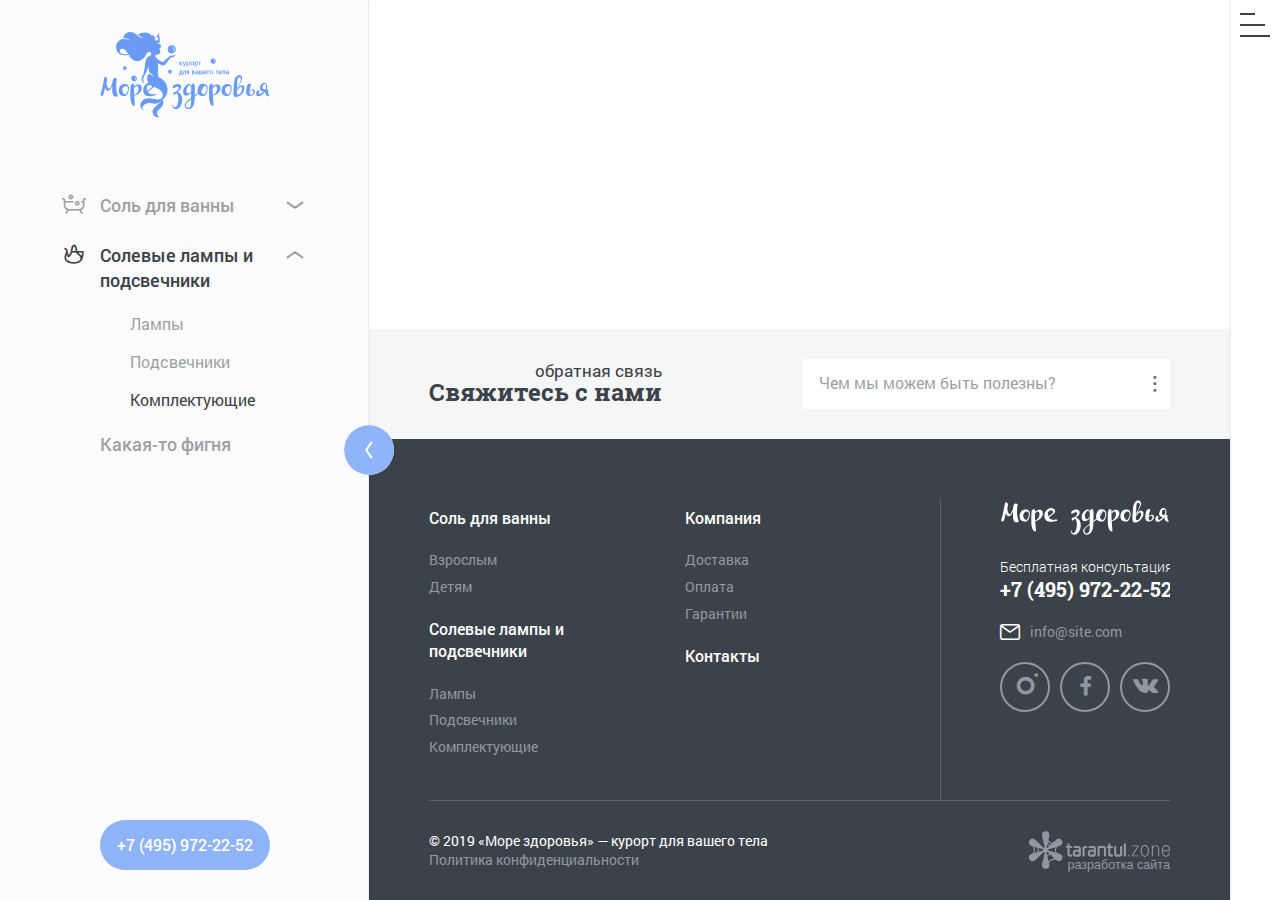
==== commit f761d477: "summary" ====
--- a/HTML/index.html
+++ b/HTML/index.html
@@ -1,360 +1,393 @@
 <!DOCTYPE html>
 <html lang="ru">
-	<head>
-    	<meta charset="UTF-8" />
-    	<meta http-equiv="X-UA-Compatible" content="IE=edge" />
-    	<meta name="viewport" content="width=device-width, initial-scale=1.0, user-scalable=0, minimum-scale=1.0" />
-		<meta name="keywords" content="http, 404" />
-    	<meta name="description" content ="Не удается найти веб-страницу или документ" />
-    	<link rel="stylesheet" href="fonts/icomoon/style.css?261120191454" />
-    	<link rel="stylesheet" href="fonts/opensans/style.css?261120191454" />
-    	<link rel="stylesheet" href="fonts/roboto/style.css?261120191454" />
-    	<link rel="stylesheet" href="fonts/robotoslab/style.css?261120191454" />
-    	<link rel="stylesheet" href="css/default.css?261120191454" />
-    	<link rel="stylesheet" href="css/style.css?261120191454" />
-    	<link rel="stylesheet" href="css/header.css?261120191454" />
-    	<link rel="stylesheet" href="css/burger.css?261120191454" />
-    	<link rel="stylesheet" href="css/workspace.css?261120191454" />
-    	<link rel="stylesheet" href="css/aside.css?261120191454" />
-    	<link rel="stylesheet" href="css/article.css?261120191454" />
-    	<link rel="stylesheet" href="css/footer.css?261120191454" />
-    	<link rel="stylesheet" href="css/form.css?261120191454" />
-    	
-    	<link rel="stylesheet" href="css/nav.css?261120191454" />
-    	<script defer src="js/jquery.js?261120191454"></script>
-    	<script defer src="js/jquery.throttle-debounce.js?261120191454"></script>
-    	<!-- убрать комментирование ниже, если нужен resizable -->
-    	<!-- script defer src="js/jquery.resizable.js?261120191454"></script -->
-    	<!-- убрать комментирование выше, если нужен resizable -->
-    	<script defer src="js/jquery.baron.js?261120191454"></script>
-    	<script defer src="js/template.js?261120191454"></script>
-    	<script defer src="js/form.js?261120191454"></script>
-		<title>HTTP 404 — не удается найти веб-страницу или документ</title>
-	</head>
-	<body onresize="resize();" onload="resize();">
-		<div class="container">
-			<span></span>
-			
-			
-			<!-- header -->
-			<header>
-				<div>
-					<a class="logo" href="/" title="Море здоровья">
-						<span></span>
-					</a>
-				</div>
-				<ul class="burger">
-					<li></li>
-					<li></li>
-					<li></li>
-					<li></li>
-				</ul>
-			</header>
-			<!-- /header -->
-		
-			
-			<!-- workspace -->
-			<div class="workspace">
-				<div class="aside">
-					<div class="box">
-						<div class="header">
-							<a class="logo" href="/" title="Море здоровья">
-								<span></span>
-							</a>
-						</div>
-						<div class="phone">
-							<a href="tel:+74959722252" title="+7 (495) 972-22-52">
-								<span>+7 (495) 972-22-52</span>
-							</a>
-						</div>
-						<div class="baron baron__aside">
-							<div class="baron__scroller">
-								<ul>
-									<li>
-										<aside>
-											<ul>
-												<!--li>
+
+<head>
+    <meta charset="UTF-8" />
+    <meta http-equiv="X-UA-Compatible" content="IE=edge" />
+    <meta name="viewport" content="width=device-width, initial-scale=1.0, user-scalable=0, minimum-scale=1.0" />
+    <meta name="keywords" content="http, 404" />
+    <meta name="description" content="Не удается найти веб-страницу или документ" />
+    <link rel="stylesheet" href="fonts/icomoon/style.css?261120191454" />
+    <link rel="stylesheet" href="fonts/opensans/style.css?261120191454" />
+    <link rel="stylesheet" href="fonts/roboto/style.css?261120191454" />
+    <link rel="stylesheet" href="fonts/robotoslab/style.css?261120191454" />
+    <link rel="stylesheet" href="css/default.css?261120191454" />
+    <link rel="stylesheet" href="css/style.css?261120191454" />
+    <link rel="stylesheet" href="css/header.css?261120191454" />
+    <link rel="stylesheet" href="css/burger.css?261120191454" />
+    <link rel="stylesheet" href="css/workspace.css?261120191454" />
+    <link rel="stylesheet" href="css/aside.css?261120191454" />
+    <link rel="stylesheet" href="css/article.css?261120191454" />
+    <link rel="stylesheet" href="css/footer.css?261120191454" />
+    <link rel="stylesheet" href="css/form.css?261120191454" />
+    <link rel="stylesheet" href="css/nav.css?261120191454" />
+    <script defer src="js/jquery.js?261120191454"></script>
+    <script defer src="js/jquery.throttle-debounce.js?261120191454"></script>
+    <!-- убрать комментирование ниже, если нужен resizable -->
+    <!-- script defer src="js/jquery.resizable.js?261120191454"></script -->
+    <!-- убрать комментирование выше, если нужен resizable -->
+    <script defer src="js/jquery.baron.js?261120191454"></script>
+    <script defer src="js/template.js?261120191454"></script>
+    <script defer src="js/form.js?261120191454"></script>
+    <title>HTTP 404 — не удается найти веб-страницу или документ</title>
+</head>
+
+<body onresize="resize();" onload="resize();">
+    <div class="container">
+        <span></span>
+
+        <!-- списки -->
+        <div class="lists utheme">
+            <div class="baron baron__choose">
+                <div class="baron__scroller">
+                    <ul>
+                        <li data-form="feedback" data-field="utheme">
+                            <span>Cотрудничество</span>
+                        </li>
+                        <li data-form="feedback" data-field="utheme">
+                            <span>Хочу у вас работать</span>
+                        </li>
+                        <li data-form="feedback" data-field="utheme">
+                            <span>Условия доставки</span>
+                        </li>
+                        <li data-form="feedback" data-field="utheme">
+                            <span>Условия покупки</span>
+                        </li>
+                        <li data-form="feedback" data-field="utheme">
+                            <span>Наличие товара</span>
+                        </li>
+                        <li data-form="feedback" data-field="utheme">
+                            <span>Другое</span>
+                        </li>
+                    </ul>
+                </div>
+                <div class="baron__track">
+                    <div class="baron__bar"></div>
+                </div>
+            </div>
+        </div>
+        <!-- /списки -->
+
+        <!-- header -->
+        <header>
+            <div>
+                <a class="logo" href="/" title="Море здоровья">
+                    <span></span>
+                </a>
+            </div>
+            <ul class="burger">
+                <li></li>
+                <li></li>
+                <li></li>
+                <li></li>
+            </ul>
+        </header>
+        <!-- /header -->
+
+
+        <!-- workspace -->
+        <div class="workspace">
+            <div class="aside">
+                <div class="box">
+                    <div class="header">
+                        <a class="logo" href="/" title="Море здоровья">
+                            <span></span>
+                        </a>
+                    </div>
+                    <div class="phone">
+                        <a href="tel:+74959722252" title="+7 (495) 972-22-52">
+                            <span>+7 (495) 972-22-52</span>
+                        </a>
+                    </div>
+                    <div class="baron baron__aside">
+                        <div class="baron__scroller">
+                            <ul>
+                                <li>
+                                    <aside>
+                                        <ul>
+                                            <!--li>
 													<div>
 														<strong>
 															<span>Каталог товаров</span>
 														</strong>
 													</div>
 												</li-->
-												<li class="more">
-													<a class="color-hover" href="/catalog/salt/" title="Соль для ванны">
-														<span class="icon salt">
-															<span>Соль для ванны</span>
-														</span>
-													</a>
-													<span></span>
-													<ul>
-														<li>
-															<a class="color-hover" href="/catalog/salt/adult/" title="Взрослым">
-																<span>
-																	<span>Взрослым</span>
-																</span>
-															</a>
-														</li>
-														<li>
-															<a class="color-hover" href="/catalog/salt/children/" title="Детям">
-																<span>
-																	<span>Детям</span>
-																</span>
-															</a>
-														</li>
-													</ul>
-												</li>
-												<li class="more selected">
-													<div>
-														<span class="icon lamp">
-															<span>Солевые лампы и подсвечники</span>
-														</span>
-													</div>
-													<span></span>
-													<ul>
-														<li>
-															<a class="color-hover" href="/catalog/lamp/1/" title="Лампы">
-																<span>
-																	<span>Лампы</span>
-																</span>
-															</a>
-														</li>
-														<li>
-															<a class="color-hover" href="/catalog/lamp/2/" title="Подсвечники">
-																<span>
-																	<span>Подсвечники</span>
-																</span>
-															</a>
-														</li>
-														<li>
-															<div>
-																<span>
-																	<span>Комплектующие</span>
-																</span>
-															</div>
-														</li>
-													</ul>
-												</li>
-												<li>
-													<a class="color-hover" href="/catalog/fignya/" title="Какая-то фигня">
-														<span>
-															<span>Какая-то фигня</span>
-														</span>
-													</a>
-												</li>
-												<!--li>
+                                            <li class="more">
+                                                <a class="color-hover" href="/catalog/salt/" title="Соль для ванны">
+                                                    <span class="icon salt">
+                                                        <span>Соль для ванны</span>
+                                                    </span>
+                                                </a>
+                                                <span></span>
+                                                <ul>
+                                                    <li>
+                                                        <a class="color-hover" href="/catalog/salt/adult/" title="Взрослым">
+                                                            <span>
+                                                                <span>Взрослым</span>
+                                                            </span>
+                                                        </a>
+                                                    </li>
+                                                    <li>
+                                                        <a class="color-hover" href="/catalog/salt/children/" title="Детям">
+                                                            <span>
+                                                                <span>Детям</span>
+                                                            </span>
+                                                        </a>
+                                                    </li>
+                                                </ul>
+                                            </li>
+                                            <li class="more selected">
+                                                <div>
+                                                    <span class="icon lamp">
+                                                        <span>Солевые лампы и подсвечники</span>
+                                                    </span>
+                                                </div>
+                                                <span></span>
+                                                <ul>
+                                                    <li>
+                                                        <a class="color-hover" href="/catalog/lamp/1/" title="Лампы">
+                                                            <span>
+                                                                <span>Лампы</span>
+                                                            </span>
+                                                        </a>
+                                                    </li>
+                                                    <li>
+                                                        <a class="color-hover" href="/catalog/lamp/2/" title="Подсвечники">
+                                                            <span>
+                                                                <span>Подсвечники</span>
+                                                            </span>
+                                                        </a>
+                                                    </li>
+                                                    <li>
+                                                        <div>
+                                                            <span>
+                                                                <span>Комплектующие</span>
+                                                            </span>
+                                                        </div>
+                                                    </li>
+                                                </ul>
+                                            </li>
+                                            <li>
+                                                <a class="color-hover" href="/catalog/fignya/" title="Какая-то фигня">
+                                                    <span>
+                                                        <span>Какая-то фигня</span>
+                                                    </span>
+                                                </a>
+                                            </li>
+                                            <!--li>
 													<div>
 														<p>
 															<span>Не можете найти нужный товар?</span>
 														</p>
 													</div>
 												</li-->
-											</ul>
-										</aside>					
-									</li>
-								</ul>
-							</div>
-							<div class="baron__track">
-            					<div class="baron__bar"></div>
-        					</div>
-						</div>
-					</div>
-					<div class="ui-resizable-handle"></div>
-				</div>
-				<div class="article">
-					<div class="box">
-						<div class="baron baron__article">
-							<div class="baron__scroller">
-								<ul>
-									<li>
-										<article>
-											<!--div class="content">
+                                        </ul>
+                                    </aside>
+                                </li>
+                            </ul>
+                        </div>
+                        <div class="baron__track">
+                            <div class="baron__bar"></div>
+                        </div>
+                    </div>
+                </div>
+                <div class="ui-resizable-handle"></div>
+            </div>
+            <div class="article">
+                <div class="box">
+                    <div class="baron baron__article">
+                        <div class="baron__scroller">
+                            <ul>
+                                <li>
+                                    <article>
+                                        <!--div class="content">
 												<p>William I introduced "baron" as a rank in England to distinguish the men who had pledged their loyalty to him under the feudal system. Previously, in the Anglo-Saxon kingdom of England, the king's companions held the title of earl and in Scotland, the title of thane. All who held their feudal barony "in-chief of the king", that is with the king as his immediate overlord, became alike barones regis ("barons of the king"), bound to perform a stipulated annual military service, and obliged to attend his council. Eventually the greatest of the nobles, especially those in the marches, such as the Earls of Chester or the Bishops of Durham, whose territories were often deemed palatinate, that is to say "worthy of a prince", might refer to their own tenants as "barons", where lesser magnates spoke simply of their "men" (homines).</p>	
 												<p>William I introduced "baron" as a rank in England to distinguish the men who had pledged their loyalty to him under the feudal system. Previously, in the Anglo-Saxon kingdom of England, the king's companions held the title of earl and in Scotland, the title of thane. All who held their feudal barony "in-chief of the king", that is with the king as his immediate overlord, became alike barones regis ("barons of the king"), bound to perform a stipulated annual military service, and obliged to attend his council. Eventually the greatest of the nobles, especially those in the marches, such as the Earls of Chester or the Bishops of Durham, whose territories were often deemed palatinate, that is to say "worthy of a prince", might refer to their own tenants as "barons", where lesser magnates spoke simply of their "men" (homines).</p>
                									<p>Initially those who held land directly from the king by military service, from earls downwards, all bore alike the title of baron, which was thus the factor uniting all members of the ancient baronage as peers one of another. Under King Henry II, the Dialogus de Scaccario already distinguished between greater barons, who held per baroniam by knight's service, and lesser barons, who held manors. Technically, Lords of Manors are barons, or freemen, however they do not use the term as a title. John Selden in his esteemed work Titles of Honour writes, "The word Baro (Latin for Baron) hath been also so much communicated, that not only all Lords of Mannors have been from antient time, and are at this day called sometimes Barons (as in the stile of their Court Barons, which is Curia Baronis, &c. And I have read hors de son Barony in a barr to an Avowry for hors de son fee) But also the Judges of the Exchequer have it from antient time fixed on them."[4] Within a century of the Norman Conquest of 1066, as in the case of Thomas Becket in 1164, there arose the practice of sending to each greater baron a personal summons demanding his attendance at the King's Council, which evolved into the Parliament and later into the House of Lords, whilst as was stipulated in Magna Carta of 1215, the lesser barons of each county would receive a single summons as a group through the sheriff, and representatives only from their number would be elected to attend on behalf of the group. These representatives developed into the Knights of the Shire, elected by the County Court presided over by the sheriff, who themselves formed the precursor of the House of Commons. Thus appeared a definite distinction, which eventually had the effect of restricting to the greater barons alone the privileges and duties of peerage.</p>
                 								<p>Initially those who held land directly from the king by military service, from earls downwards, all bore alike the title of baron, which was thus the factor uniting all members of the ancient baronage as peers one of another. Under King Henry II, the Dialogus de Scaccario already distinguished between greater barons, who held per baroniam by knight's service, and lesser barons, who held manors. Technically, Lords of Manors are barons, or freemen, however they do not use the term as a title. John Selden in his esteemed work Titles of Honour writes, "The word Baro (Latin for Baron) hath been also so much communicated, that not only all Lords of Mannors have been from antient time, and are at this day called sometimes Barons (as in the stile of their Court Barons, which is Curia Baronis, &c. And I have read hors de son Barony in a barr to an Avowry for hors de son fee) But also the Judges of the Exchequer have it from antient time fixed on them."[4] Within a century of the Norman Conquest of 1066, as in the case of Thomas Becket in 1164, there arose the practice of sending to each greater baron a personal summons demanding his attendance at the King's Council, which evolved into the Parliament and later into the House of Lords, whilst as was stipulated in Magna Carta of 1215, the lesser barons of each county would receive a single summons as a group through the sheriff, and representatives only from their number would be elected to attend on behalf of the group. These representatives developed into the Knights of the Shire, elected by the County Court presided over by the sheriff, who themselves formed the precursor of the House of Commons. Thus appeared a definite distinction, which eventually had the effect of restricting to the greater barons alone the privileges and duties of peerage.</p>
                 							</div-->
-                						</article>
-                					</li>
-									<li>
-										<footer>
-											<div class="form feedback ">
-												<div>
-													<span class="accent">Оставьте комментарий</span>
-													<span class="accent">Спасибо!</span>
-													<blockquote>В комментариях запрещено использовать материалы рекламного характера и (или) использовать нецензурную лексику (мат), включая завуалированную.</blockquote>
-													<blockquote>Ваше сообщение успешно отправлено. В ближайшее время с Вами свяжется наш специалист и ответит на все, интересующие Вас, вопросы.</blockquote>
-												</div>
-												<form name="application" method="post" action="#">
-													<ul>
-														<li>
-															<div>
-																<span class="accent">Свяжитесь с нами</span>
-															</div>
-														</li>
-														<li>
-															<div>
-																<input class="field" type="text" name="utheme" value="" data-form="feedback" />
-																<span>Чем мы можем быть полезны?</span>
-															</div>
-														</li>
-													</ul>
-													<ul>
-														<li>
-															<div class="required">
-																<input class="field" type="text" name="uname" value="" data-form="feedback" />
-																<span>Ваше имя</span>
-															</div>
-														</li>
-														<li>
-															<div class="required">
-																<input class="field" type="text" name="uemail" value="" data-form="feedback" />
-																<span>Ваш E-mail</span>
-															</div>
-														</li>
-													</ul>
-													<ul>
-														<li>
-															<div>
-																<textarea class="field" name="umessage" data-form="feedback"></textarea>
-																<span>Напишите комментарий</span>
-															</div>
-														</li>
-													</ul>
-													<ol>
-														<li>
-															<div class="required consent">
-																<input type="checkbox" name="consent" value="Y" />
-																<span class="checkbox" data-form="feedback"></span>
-																<span>Даю согласие на обработку</span>
-																<a href="/policy/" title="персональные данные">персональных данных</a>
-															</div>
-														</li>
-														<li>
-															<div>
-																<button type="button" data-form="feedback"></button>
-															</div>
-														</li>
-													</ol>
-												</form>
-											</div>
-											<div class="footer">
-												<ul>
-													<li>
-														<ul>
-															<li>
-																<a href="#" title="Соль для ванны">
-																	<span>Соль для ванны</span>
-																</a>
-																<ol>
-																	<li>
-																		<a href="#" title="Взрослым">
-																			<span>Взрослым</span>
-																		</a>
-																	</li>
-																	<li>
-																		<a href="#" title="Детям">
-																			<span>Детям</span>
-																		</a>
-																	</li>
-																</ol>
-																<a href="#" title="Солевые лампы и подсвечники">
-																	<span>Солевые лампы и подсвечники</span>
-																</a>
-																<ol>
-																	<li>
-																		<a href="#" title="Лампы">
-																			<span>Лампы</span>
-																		</a>
-																	</li>
-																	<li>
-																		<a href="#" title="Подсвечники">
-																			<span>Подсвечники</span>
-																		</a>
-																	</li>
-																	<li>
-																		<a href="#" title="Комплектующие">
-																			<span>Комплектующие</span>
-																		</a>
-																	</li>
-																</ol>
-															</li>
-															<li>
-																<a href="#" title="Компания">
-																	<span>Компания</span>
-																</a>
-																<ol>
-																	<li>
-																		<a href="#" title="Доставка">
-																			<span>Доставка</span>
-																		</a>
-																	</li>
-																	<li>
-																		<a href="#" title="Оплата">
-																			<span>Оплата</span>
-																		</a>
-																	</li>
-																	<li>
-																		<a href="#" title="Гарантии">
-																			<span>Гарантии</span>
-																		</a>
-																	</li>
-																</ol>
-																<a href="#" title="Контакты">
-																	<span>Контакты</span>
-																</a>
-															</li>
-														</ul>
-													</li>
-													<li>
-														<a class="logo" href="/" title="Море здоровья">
-															<span></span>
-														</a>
-														<a class="phone" href="tel:+74959722252" title="+7 (495) 972-22-52">
-															<span>+7 (495) 972-22-52</span>
-														</a>
-														<a class="mail" href="mailto:info@site.com" title="info@site.com">
-															<span>info@site.com</span>
-														</a>
-														<ol class="social">
-															<li>
-																<a class="instagram" href="#" title="instagram"></a>
-															</li>
-															<li>
-																<a class="facebook" href="#" title="facebook"></a>
-															</li>
-															<li>
-																<a class="vk" href="#" title="ВКонтакте"></a>
-															</li>
-														</ol>
-													</li>
-												</ul>
-											</div>
-											<div class="footer copyright">
-												<span>© 2019 «Море здоровья»</span><br />
-												<a class="policy" href="/policy/" title="Политика конфиденциальности">
-													<span>Политика конфиденциальности</span>
-												</a>
-												<a class="developer" href="http://www.tarantul.zone/" title="разработка сайта" target="_blank"></a>
-											</div>
-										</footer>
-									</li>
-								</ul>
-							</div>
-							<div class="baron__track">
-            					<div class="baron__bar"></div>
-        					</div>	
-						</div>
-					</div>
-				</div>
-			</div>
-			<!-- /workspace -->
-			
-			
-			<!-- nav -->
-			<nav></nav>
-			<!-- /nav -->
-			
-		</div>
-	</body>
-</html>+                                    </article>
+                                </li>
+                                <li>
+                                    <footer>
+                                        <div class="form feedback">
+                                            <div>
+                                                <span class="accent">Оставьте комментарий</span>
+                                                <span class="accent">Спасибо!</span>
+                                                <blockquote>В комментариях запрещено использовать материалы рекламного характера и (или) использовать нецензурную лексику (мат), включая завуалированную.</blockquote>
+                                                <blockquote>Ваше сообщение успешно отправлено. В ближайшее время с Вами свяжется наш специалист и ответит на все, интересующие Вас, вопросы.</blockquote>
+                                            </div>
+                                            <form name="feedback" method="post" action="#">
+                                                <ul>
+                                                    <li>
+                                                        <div class="accent">
+                                                            <span>Свяжитесь с нами</span>
+                                                        </div>
+                                                    </li>
+                                                    <li>
+                                                        <div class="choose utheme">
+                                                            <input class="field lists" type="text" name="utheme" value="" readonly="readonly" data-form="feedback" data-list="utheme" />
+                                                            <span>Чем мы можем быть полезны?</span>
+                                                        </div>
+                                                    </li>
+                                                </ul>
+                                                <ul class="hide utheme">
+                                                    <li>
+                                                        <div class="required">
+                                                            <input class="field" type="text" name="uname" value="" data-form="feedback" />
+                                                            <span>Ваше имя</span>
+                                                        </div>
+                                                    </li>
+                                                    <li>
+                                                        <div class="required">
+                                                            <input class="field" type="text" name="uemail" value="" data-form="feedback" />
+                                                            <span>Ваш E-mail</span>
+                                                        </div>
+                                                    </li>
+                                                </ul>
+                                                <ul class="hide utheme">
+                                                    <li>
+                                                        <div>
+                                                            <textarea class="field" name="umessage" data-form="feedback"></textarea>
+                                                            <span>Напишите комментарий</span>
+                                                        </div>
+                                                    </li>
+                                                </ul>
+                                                <ol class="hide utheme">
+                                                    <li>
+                                                        <div class="required consent">
+                                                            <input type="checkbox" name="consent" value="Y" />
+                                                            <span class="checkbox" data-form="feedback"></span>
+                                                            <span>Даю согласие на обработку</span>
+                                                            <a href="/policy/" title="персональные данные">персональных данных</a>
+                                                        </div>
+                                                    </li>
+                                                    <li>
+                                                        <div>
+                                                            <button type="button" data-form="feedback"></button>
+                                                        </div>
+                                                    </li>
+                                                </ol>
+                                            </form>
+                                        </div>
+                                        <div class="footer">
+                                            <ul>
+                                                <li>
+                                                    <ul>
+                                                        <li>
+                                                            <a href="#" title="Соль для ванны">
+                                                                <span>Соль для ванны</span>
+                                                            </a>
+                                                            <ol>
+                                                                <li>
+                                                                    <a href="#" title="Взрослым">
+                                                                        <span>Взрослым</span>
+                                                                    </a>
+                                                                </li>
+                                                                <li>
+                                                                    <a href="#" title="Детям">
+                                                                        <span>Детям</span>
+                                                                    </a>
+                                                                </li>
+                                                            </ol>
+                                                            <a href="#" title="Солевые лампы и подсвечники">
+                                                                <span>Солевые лампы и подсвечники</span>
+                                                            </a>
+                                                            <ol>
+                                                                <li>
+                                                                    <a href="#" title="Лампы">
+                                                                        <span>Лампы</span>
+                                                                    </a>
+                                                                </li>
+                                                                <li>
+                                                                    <a href="#" title="Подсвечники">
+                                                                        <span>Подсвечники</span>
+                                                                    </a>
+                                                                </li>
+                                                                <li>
+                                                                    <a href="#" title="Комплектующие">
+                                                                        <span>Комплектующие</span>
+                                                                    </a>
+                                                                </li>
+                                                            </ol>
+                                                        </li>
+                                                        <li>
+                                                            <a href="#" title="Компания">
+                                                                <span>Компания</span>
+                                                            </a>
+                                                            <ol>
+                                                                <li>
+                                                                    <a href="#" title="Доставка">
+                                                                        <span>Доставка</span>
+                                                                    </a>
+                                                                </li>
+                                                                <li>
+                                                                    <a href="#" title="Оплата">
+                                                                        <span>Оплата</span>
+                                                                    </a>
+                                                                </li>
+                                                                <li>
+                                                                    <a href="#" title="Гарантии">
+                                                                        <span>Гарантии</span>
+                                                                    </a>
+                                                                </li>
+                                                            </ol>
+                                                            <a href="#" title="Контакты">
+                                                                <span>Контакты</span>
+                                                            </a>
+                                                        </li>
+                                                    </ul>
+                                                </li>
+                                                <li>
+                                                    <a class="logo" href="/" title="Море здоровья">
+                                                        <span></span>
+                                                    </a>
+                                                    <a class="phone" href="tel:+74959722252" title="+7 (495) 972-22-52">
+                                                        <span>+7 (495) 972-22-52</span>
+                                                    </a>
+                                                    <a class="mail" href="mailto:info@site.com" title="info@site.com">
+                                                        <span>info@site.com</span>
+                                                    </a>
+                                                    <ol class="social">
+                                                        <li>
+                                                            <a class="instagram" href="#" title="instagram"></a>
+                                                        </li>
+                                                        <li>
+                                                            <a class="facebook" href="#" title="facebook"></a>
+                                                        </li>
+                                                        <li>
+                                                            <a class="vk" href="#" title="ВКонтакте"></a>
+                                                        </li>
+                                                    </ol>
+                                                </li>
+                                            </ul>
+                                        </div>
+                                        <div class="footer copyright">
+                                            <span>© 2019 «Море здоровья»</span><br />
+                                            <a class="policy" href="/policy/" title="Политика конфиденциальности">
+                                                <span>Политика конфиденциальности</span>
+                                            </a>
+                                            <a class="developer" href="http://www.tarantul.zone/" title="разработка сайта" target="_blank"></a>
+                                        </div>
+                                    </footer>
+                                </li>
+                            </ul>
+                        </div>
+                        <div class="baron__track">
+                            <div class="baron__bar"></div>
+                        </div>
+                    </div>
+                </div>
+            </div>
+        </div>
+        <!-- /workspace -->
+
+
+        <!-- nav -->
+        <nav></nav>
+        <!-- /nav -->
+
+    </div>
+</body>
+
+</html>
--- a/HTML/fonts/icomoon/style.css
+++ b/HTML/fonts/icomoon/style.css
@@ -1,14 +1,13 @@
 @charset "UTF-8";
 
 @font-face {
-  	font-family : "icomoon";
-  	font-display : swap;
-  	src : url("icomoon.eot?5y5ihgf");
-  	src : url("icomoon.eot?5y5ihgf#iefix") format("embedded-opentype"),
-    	  url("icomoon.ttf?5y5ihgf") format("truetype"),
-    	  url("icomoon.woff?5y5ihgf") format("woff"),
-    	  url("icomoon.svg?5y5ihgf#icomoon") format("svg");
-  	font-weight : normal;
-  	font-style : normal;
-  	font-display : block;
-	}+    font-family: "icomoon";
+    font-display: swap;
+    src: url("icomoon.eot?6y5ihgf");
+    src: url("icomoon.eot?6y5ihgf#iefix") format("embedded-opentype"),
+        url("icomoon.ttf?6y5ihgf") format("truetype"),
+        url("icomoon.woff?6y5ihgf") format("woff"),
+        url("icomoon.svg?6y5ihgf#icomoon") format("svg");
+    font-weight: normal;
+    font-style: normal;
+}
--- a/HTML/css/style.css
+++ b/HTML/css/style.css
@@ -1,146 +1,184 @@
 @charset "UTF-8";
 
 html {
-	font-weight : 400;
-	font-style : normal;
-	font-family : "Roboto", Arial, Tahoma, Verdana, sans-serif;
-	}
+    font-weight: 400;
+    font-style: normal;
+    font-family: "Roboto", Arial, Tahoma, Verdana, sans-serif;
+}
 
 body {
-	background-color : rgba(255, 255, 255, 1);
-	color : rgba(60, 66, 73, 1);
-	font-size : 20px;
-	}
-	
+    background-color: rgba(255, 255, 255, 1);
+    color: rgba(60, 66, 73, 1);
+}
+
 b,
-strong {
-	font-weight : 600;
-	}
-	
+strong,
 .accent {
-	font-family : "RobotoSlab", Arial, Tahoma, Verdana, sans-serif;
-	font-weight : 600;
-	}
+    font-weight: 600;
+}
+
+.accent {
+    font-family: "RobotoSlab", Arial, Tahoma, Verdana, sans-serif;
+}
 
 a,
 .color-hover:hover,
 .color-before::before,
 .color-before::after {
-	color : rgba(105, 155, 245, 1);
-	}
+    color: rgba(105, 155, 245, 1);
+}
 
 .bg-color-hover:hover,
 .bg-color-before::before,
 .bg-color-after::after,
 .baron__bar {
-	background-color : rgba(105, 155, 245, 1);
-	}
-	
+    background-color: rgba(105, 155, 245, 1);
+}
+
 a {
-	text-decoration : none;
-	transition : color .3s ease;
-	}
-	
+    text-decoration: none;
+    transition: color .3s ease;
+}
+
 a:hover {
-	color : rgba(50, 90, 150, 1);
-	}
-	
+    color: rgba(50, 90, 150, 1);
+}
+
 div.container {
-	position : relative;
-	width : 100%;
-	min-width : 100vw;
-	max-width : 100vw;
-	height : 100%;
-	min-height : 100%;
-	max-height : 100%;
-	overflow : hidden;
-	}
-	
+    position: relative;
+    width: 100%;
+    min-width: 100vw;
+    max-width: 100vw;
+    height: 100%;
+    min-height: 100%;
+    max-height: 100%;
+    overflow: hidden;
+}
+
 div.container > span {
-	display : none;
-	}
-	
+    display: none;
+}
+
 div.container.opened > div.workspace {
-  	-webkit-filter : url("[data-uri]#blur");
- 	-webkit-filter : blur(3px);
-   		-ms-filter : url("[data-uri]#blur");
- 		-ms-filter : blur(3px);   
-			filter : url("[data-uri]#blur");
-			filter : blur(3px);		
-	}
-	
+    -webkit-filter: url("[data-uri]#blur");
+    -webkit-filter: blur(3px);
+    -ms-filter: url("[data-uri]#blur");
+    -ms-filter: blur(3px);
+    filter: url("[data-uri]#blur");
+    filter: blur(3px);
+}
+
 div.container.opened > span {
-	display : block;
-	position : absolute;
-	top : 0;
-	left : 0;
-	z-index : 100;
-	width : calc(100% - 2.5rem);
-	height : 100%;
-	background-color : rgba(0, 0, 0, 0.25);	
-	}
+    display: block;
+    position: absolute;
+    top: 0;
+    left: 0;
+    z-index: 100;
+    width: calc(100% - 2.5rem);
+    height: 100%;
+    background-color: rgba(0, 0, 0, 0.25);
+}
+
+div.container > div.lists {
+    display: none;
+    position: absolute;
+    top: 0;
+    left: 0;
+    z-index: 20;
+    height: 5.7em;
+    background-color: rgba(255, 255, 255, 1);
+    box-shadow: 0 1px 5px 0 rgba(0, 0, 0, 0.05);
+}
+
+div.container > div.lists > div > div > ul {
+    position: relative;
+    z-index: 20;
+    width: 100%;
+    padding: 0;
+    margin: 0;
+    list-style: none;
+}
+
+div.container > div.lists > div > div > ul > li {
+    padding: 0.4em 1em;
+    cursor: pointer;
+    background-color: rgba(255, 255, 255, 1);
+    color: rgba(60, 66, 73, 0.75);
+    transition: all .3s ease;
+}
+
+div.container > div.lists > div > div > ul > li:hover {
+    background-color: rgba(105, 155, 245, 0.75);
+    color: rgba(255, 255, 255, 1);
+}
+
+div.container > div.lists > div > div > ul > li > span {
+    display: block;
+    font-size: 0.8em;
+    line-height: 1.375em;
+}
 
 /* 60px — базовый отступ 
 внутренние и внешние отступы делятся или умножаются на 2
-120px — 60px — 30px */	
+120px — 60px — 30px */
 @media (min-width : 1201px) {
-	html {
-		font-size : 60px;
-		}
-		
-	body {
-		font-size : 20px;
-		}
-	}
+    html {
+        font-size: 60px;
+    }
+
+    body {
+        font-size: 20px;
+    }
+}
 
 /* 50px — базовый отступ 
 внутренние и внешние отступы делятся или умножаются на 2
-100px — 50px — 25px */		
+100px — 50px — 25px */
 @media (min-width : 961px) and (max-width : 1200px) {
-	html {
-		font-size : 50px;
-		}
-		
-	body {
-		font-size : 19.5px;
-		}
-	}
+    html {
+        font-size: 50px;
+    }
+
+    body {
+        font-size: 19.5px;
+    }
+}
 
 /* 40px — базовый отступ 
 внутренние и внешние отступы делятся или умножаются на 2
-80px — 40px — 20px */		
+80px — 40px — 20px */
 @media (min-width : 721px) and (max-width : 960px) {
-	html {
-		font-size : 40px;
-		}
+    html {
+        font-size: 40px;
+    }
 
-	body {
-		font-size : 19px;
-		}
-	}
-	
+    body {
+        font-size: 19px;
+    }
+}
+
 /* 30px — базовый отступ 
 внутренние и внешние отступы делятся или умножаются на 2
-60px — 30px — 15px */		
+60px — 30px — 15px */
 @media (min-width : 481px) and (max-width : 720px) {
-	html {
-		font-size : 30px;
-		}
+    html {
+        font-size: 30px;
+    }
 
-	body {
-		font-size : 18.5px;
-		}
-	}
+    body {
+        font-size: 18.5px;
+    }
+}
 
 /* 20px — базовый отступ 
 внутренние и внешние отступы делятся или умножаются на 2
-40px — 20px — 10px */		
+40px — 20px — 10px */
 @media (max-width : 480px) {
-	html {
-		font-size : 20px;
-		}
-		
-	body {
-		font-size : 18px;
-		}
-	}+    html {
+        font-size: 20px;
+    }
+
+    body {
+        font-size: 18px;
+    }
+}
--- a/HTML/css/workspace.css
+++ b/HTML/css/workspace.css
@@ -1,60 +1,60 @@
 @charset "UTF-8";
 
 div.container > div.workspace {
-	display : flex;
-	height : 100%;
-	overflow : hidden;
-	}
-	
+    display: flex;
+    height: 100%;
+    overflow: hidden;
+}
+
 div.container > div.workspace > div {
-	position : relative;
-	height : 100%;
-	min-width : 2.5em;
-	overflow : visible !important;
-	}
-
-div.container > div.workspace > div.aside {	
-	z-index : 10;
-	background-color : rgba(252, 252, 252, 1);
-	box-shadow : 0 1px 5px 0 rgba(0, 0, 0, 0.05);
-	}
-	
+    position: relative;
+    height: 100%;
+    min-width: 2.5em;
+    overflow: visible !important;
+}
+
+div.container > div.workspace > div.aside {
+    z-index: 10;
+    background-color: rgba(252, 252, 252, 1);
+    box-shadow: 0 1px 5px 0 rgba(0, 0, 0, 0.05);
+}
+
 div.container > div.workspace > div.aside::after {
-	position : absolute;
-	left : calc(100% - 1px);
-	bottom : 0;
-	z-index : 10;
-	height : 100%;
-	width : 1px;
-	background-color: rgba(235, 235, 235, 1);
-	content : "";
-	}
-	
+    position: absolute;
+    left: calc(100% - 1px);
+    bottom: 0;
+    z-index: 10;
+    height: 100%;
+    width: 1px;
+    background-color: rgba(235, 235, 235, 1);
+    content: "";
+}
+
 div.container > div.workspace > div.article {
-	flex : 1;
-	max-width : 100%;
-	background-color : rgba(255, 255, 255, 1);
-	}
-	
+    flex: 1;
+    max-width: 100%;
+    background-color: rgba(255, 255, 255, 1);
+}
+
 div.container > div.workspace > div > div.box {
-	position : inherit;
-	width : 100%;
-	height : 100%;
-	overflow : hidden;
-	}
+    position: inherit;
+    width: 100%;
+    height: 100%;
+    overflow: hidden;
+}
 
 /* resizable -- начало */
-	
+
 div.container > div.workspace > div.aside > div.ui-resizable-handle {
-	position : absolute;
-	display : block;
-	/* добавить комментирование ниже, если нужен resizable */
-	right : 0;
-	top : 0;
-	height : 100%;
-	/* добавить комментирование выше, если нужен resizable */
-	}
-	
+    position: absolute;
+    display: block;
+    /* добавить комментирование ниже, если нужен resizable */
+    right: 0;
+    top: 0;
+    height: 100%;
+    /* добавить комментирование выше, если нужен resizable */
+}
+
 /* убрать комментирование ниже, если нужен resizable */
 /* div.container > div.workspace > div.aside > div.ui-resizable-disabled .ui-resizable-handle, 
 div.container > div.workspace > div.aside > div.ui-resizable-autohide .ui-resizable-handle { 
@@ -70,303 +70,302 @@
 	background-color: rgba(100, 100, 100, 1);
 	} */
 /* убрать комментирование выше, если нужен resizable */
-	
+
 div.container > div.workspace > div.aside > div.ui-resizable-handle > ul {
-	display : flex;
-	position : absolute;
-	top : calc(50% - 1.25em);
-	right : calc(50% - 1.25em);
-	z-index : 90;
-	width : 2.5em;
-	height : 2.5em;
-	padding : 0;
-	margin : 0;
-	border-radius : 50%;
-	list-style : none;
-	overflow : hidden;
-	background-color : rgba(255, 255, 255, 1);
-	box-shadow : 0 1px 5px 0 rgba(0, 0, 0, 0.05);
-	transition : all .3s ease;
-	}
-	
+    display: flex;
+    position: absolute;
+    top: calc(50% - 1.25em);
+    right: calc(50% - 1.25em);
+    z-index: 90;
+    width: 2.5em;
+    height: 2.5em;
+    padding: 0;
+    margin: 0;
+    border-radius: 50%;
+    list-style: none;
+    overflow: hidden;
+    background-color: rgba(255, 255, 255, 1);
+    box-shadow: 0 1px 5px 0 rgba(0, 0, 0, 0.05);
+    transition: all .3s ease;
+}
+
 div.container > div.workspace > div.aside > div.ui-resizable-handle > ul::after {
-	z-index : 1;
-	background-color : rgba(105, 155, 245, 0.75);
-	}
+    z-index: 1;
+    background-color: rgba(105, 155, 245, 0.75);
+}
 
 div.container > div.workspace > div.aside > div.ui-resizable-handle > ul::after,
 div.container > div.workspace > div.aside > div.ui-resizable-handle > ul::before {
-	display : block;
-	position : absolute;
-	top : calc(50% - 1.25em);
-	left : calc(50% - 1.25em);
-	width : 100%;
-	height : 100%;
-	border-radius : 1.25em;
-	content : "";
-	transition : all .3s ease;
-	}
-	
+    display: block;
+    position: absolute;
+    top: calc(50% - 1.25em);
+    left: calc(50% - 1.25em);
+    width: 100%;
+    height: 100%;
+    border-radius: 1.25em;
+    content: "";
+    transition: all .3s ease;
+}
+
 div.container > div.workspace > div.aside > div.ui-resizable-handle > ul::before {
-	z-index : 2;	
-	background-color : rgba(50, 90, 150, 0.5);
-	transform : scale(0);
-	opacity : 0;	
-	}
-	
+    z-index: 2;
+    background-color: rgba(50, 90, 150, 0.5);
+    transform: scale(0);
+    opacity: 0;
+}
+
 div.container > div.workspace > div.aside > div.ui-resizable-handle > ul:hover::before {
-	transform : scale(1);
-	opacity : 1;
-	}
-	
+    transform: scale(1);
+    opacity: 1;
+}
+
 div.container > div.workspace > div.aside > div.ui-resizable-handle > ul > li {
-	position : relative;
-	z-index : 3;
-	width : 100%;
-	height : 100%;
-	cursor : pointer;
-	}
+    position: relative;
+    z-index: 3;
+    width: 100%;
+    height: 100%;
+    cursor: pointer;
+}
 
 div.container > div.workspace > div.aside > div.ui-resizable-handle > ul > li::before,
-div.container > div.workspace > div.aside > div.ui-resizable-handle > ul > li::after {	
-	position : absolute;
-    left : calc(50% - 1px);
-    z-index : 10;
-    width : 2px;
-    height : 10px;
-    content : "";
-    background-color : rgba(255, 255, 255, 1);
-    transition : all .3s ease;
-    }
-    
+div.container > div.workspace > div.aside > div.ui-resizable-handle > ul > li::after {
+    position: absolute;
+    left: calc(50% - 1px);
+    z-index: 10;
+    width: 2px;
+    height: 10px;
+    content: "";
+    background-color: rgba(255, 255, 255, 1);
+    transition: all .3s ease;
+}
+
 div.container > div.workspace > div.aside > div.ui-resizable-handle > ul > li::before {
-	top : calc(50% - 1px);
-	}
-	
+    top: calc(50% - 1px);
+}
+
 div.container > div.workspace > div.aside > div.ui-resizable-handle > ul > li::after {
-	bottom : calc(50% - 1px);
-	}
-	
+    bottom: calc(50% - 1px);
+}
+
 div.container > div.workspace > div.aside.min > div.ui-resizable-handle > ul > li::before {
-	transform : rotate(35deg);
-	}
-	
+    transform: rotate(35deg);
+}
+
 div.container > div.workspace > div.aside.min > div.ui-resizable-handle > ul > li::after {
-	transform : rotate(-35deg);
-	}
-	
+    transform: rotate(-35deg);
+}
+
 div.container > div.workspace > div.aside.max > div.ui-resizable-handle > ul > li::before {
-	transform : rotate(-35deg);
-	}
-	
+    transform: rotate(-35deg);
+}
+
 div.container > div.workspace > div.aside.max > div.ui-resizable-handle > ul > li::after {
-	transform : rotate(35deg);
-	}
-	
+    transform: rotate(35deg);
+}
+
 /* resizable -- конец */
 /* scrollbar -- начало */
 
-div.container > div.workspace > div > div.box > div.baron {
-	position : relative;
-	overflow : hidden;
-    width : calc(100% + 2.5em);
-    height : 100%;
-	}
-	
-div.container > div.workspace > div > div.box > div.baron > div.baron__scroller {
-    width : 100% !important;
-    max-width : 100% !important;
-    padding : 0 2.5em 0 0 !important;
-    margin : 0 !important;
-    height : 100%;
-    overflow-y : scroll;
-    -ms-overflow-style : none;
-    -webkit-overflow-scrolling : touch;
+div.baron {
+    position: relative;
+    width: calc(100% + 2.5em);
+    height: 100%;
+}
+
+div.baron > div.baron__scroller {
+    width: 100% !important;
+    max-width: 100% !important;
+    padding: 0 2.5em 0 0 !important;
+    margin: 0 !important;
+    height: 100%;
+    overflow-y: scroll;
+    -ms-overflow-style: none;
+    -webkit-overflow-scrolling: touch;
     /* remove line to customize scrollbar in iOs */
-	}
-	
+}
+
+div.baron > div.baron__scroller::-webkit-scrollbar {
+    width: 0;
+    height: 0;
+}
+
+div.baron > div.baron__track {
+    display: none;
+    position: absolute;
+    top: 0;
+    right: 2.5em;
+    bottom: 0;
+    z-index: 20;
+}
+
+div.baron._scrollbar > div.baron__track {
+    display: block;
+}
+
+div.baron > div.baron__track > div.baron__bar {
+    display: none;
+    position: absolute;
+    right: 0;
+    z-index: 1;
+    width: 2px;
+}
+
+div.baron._scrollbar > div.baron__track > div.baron__bar {
+    display: block;
+    opacity: 0;
+    transition: opacity .5s ease;
+}
+
 div.container > div.workspace > div.aside > div.box > div.baron > div.baron__scroller {
-	min-width : 13.5em !important;
-	}
-	
-div.container > div.workspace > div.aside > div.box > div.baron > div.baron__scroller::before, 
+    min-width: 13.5em !important;
+}
+
+div.container > div.workspace > div.aside > div.box > div.baron > div.baron__scroller::before,
 div.container > div.workspace > div.aside > div.box > div.baron > div.baron__scroller::after {
-	position : absolute;
-    left : 0;
-    z-index : 10;
-    width : 100%;
-    height : 0.5rem;
-    content : "";
-	}
-	
+    position: absolute;
+    left: 0;
+    z-index: 10;
+    width: 100%;
+    height: 0.5rem;
+    content: "";
+}
+
 div.container > div.workspace > div.aside > div.box > div.baron > div.baron__scroller::before {
-    top : 0;
-    background-image : linear-gradient(to top,
-    	rgba(252, 252, 252, 0) 0%,
-    	rgba(252, 252, 252, 0.5) 50%,
-    	rgba(252, 252, 252, 1) 100%);
-    }
-    	
+    top: 0;
+    background-image: linear-gradient(to top,
+            rgba(252, 252, 252, 0) 0%,
+            rgba(252, 252, 252, 0.5) 50%,
+            rgba(252, 252, 252, 1) 100%);
+}
+
 div.container > div.workspace > div.aside > div.box > div.baron > div.baron__scroller::after {
-    bottom : 0;
-    background-image : linear-gradient(to bottom,
-    	rgba(252, 252, 252, 0) 0%,
-    	rgba(252, 252, 252, 0.5) 50%,
-    	rgba(252, 252, 252, 1) 100%);
-    }
-	
-div.container > div.workspace > div > div.box > div.baron > div.baron__scroller::-webkit-scrollbar {
-    width : 0;
-    height : 0;
-	}
-
-div.container > div.workspace > div > div.box > div.baron > div.baron__track {
-    display : none;
-    position : absolute;
-    top : 0;
-    right : 2.5em;
-    bottom : 0;
-    z-index : 20;
-	}
-	
-div.container > div.workspace > div > div.box > div.baron._scrollbar > div.baron__track {
-    display : block;
-	}
-	
-div.container > div.workspace > div > div.box > div.baron > div.baron__track > div.baron__bar {
-    display : none;
-    position : absolute;
-    right : 0;    
-    z-index : 1;
-    width : 2px;
-	}
-	
-div.container > div.workspace > div > div.box > div.baron._scrollbar > div.baron__track > div.baron__bar {
-    display : block;
-    opacity : 0;
-    transition : opacity .5s ease;
-	}
-	
+    bottom: 0;
+    background-image: linear-gradient(to bottom,
+            rgba(252, 252, 252, 0) 0%,
+            rgba(252, 252, 252, 0.5) 50%,
+            rgba(252, 252, 252, 1) 100%);
+}
+
 /* scrollbar -- конец */
-	
+
 div.container > div.workspace > div > div.box > div.baron > div.baron__scroller > ul {
-	display : flex;
-	flex-direction : column;
-	width : 100%;
-	min-height : 100%;
-	padding : 0;
-	margin : 0;
-	list-style : none;
-	}
+    display: flex;
+    flex-direction: column;
+    width: 100%;
+    min-height: 100%;
+    padding: 0;
+    margin: 0;
+    list-style: none;
+}
 
 div.container > div.workspace > div.aside > div.box > div.baron > div.baron__scroller > ul > li:first-child {
-	display : flex;
-	}
-	
+    display: flex;
+}
+
 div.container > div.workspace > div > div.box > div.baron > div.baron__scroller > ul > li:first-child {
-	position : relative;
-	flex : 1;
-	}
-	
+    position: relative;
+    flex: 1;
+}
+
 div.container > div.workspace > div.article > div.box > div.baron > div.baron__scroller > ul > li:first-child {
-	font-size : 0.8em;
-	line-height : 1.375em;
-	}
-	
+    font-size: 0.8em;
+    line-height: 1.375em;
+}
+
 @media (min-width : 1201px) {
-	div.container > div.workspace {
-		width : calc(100% - 2.5em);
-		}
-	
-	div.container > div.workspace > div.aside {
-		width : 30%;
-		max-width : 30%;
-		}
-		
-	div.container > div.workspace > div.aside > div.box > div.baron {
-		max-height : calc(100% - 7em - 2.5rem);
-		}
-		
-	div.container > div.workspace > div.article > div.box > div.baron > div.baron__scroller {
-    	min-width : calc((1200px - 2.5em) - (1200px - 2.5em)*0.3) !important;
-		}
-	}
-	
+    div.container > div.workspace {
+        width: calc(100% - 2.5em);
+    }
+
+    div.container > div.workspace > div.aside {
+        width: 30%;
+        max-width: 30%;
+    }
+
+    div.container > div.workspace > div.aside > div.box > div.baron {
+        max-height: calc(100% - 7em - 2.5rem);
+    }
+
+    div.container > div.workspace > div.article > div.box > div.baron > div.baron__scroller {
+        min-width: calc((1200px - 2.5em) - (1200px - 2.5em)*0.3) !important;
+    }
+}
+
 @media (min-width : 961px) and (max-width : 1200px) {
-	div.container > div.workspace {
-		width : calc(100% - 2.5em);
-		}
-		
-	div.container > div.workspace > div.aside {
-		width : 30%;
-		max-width : 30%;
-		}
-		
-	div.container > div.workspace > div.aside > div.box > div.baron {
-		max-height : calc(100% - 7em - 2.5rem);
-		}
-		
-	div.container > div.workspace > div.article > div.box > div.baron > div.baron__scroller {
-    	min-width : calc((960px - 2.5em) - (960px - 2.5em)*0.3) !important;
-		}
-	}
+    div.container > div.workspace {
+        width: calc(100% - 2.5em);
+    }
+
+    div.container > div.workspace > div.aside {
+        width: 30%;
+        max-width: 30%;
+    }
+
+    div.container > div.workspace > div.aside > div.box > div.baron {
+        max-height: calc(100% - 7em - 2.5rem);
+    }
+
+    div.container > div.workspace > div.article > div.box > div.baron > div.baron__scroller {
+        min-width: calc((960px - 2.5em) - (960px - 2.5em)*0.3) !important;
+    }
+}
 
 @media (min-width : 721px) and (max-width : 960px) {
-	div.container > div.workspace {
-		width : 100%;
-		max-height : calc(100% - 2em - 1rem);
-		}
-
-	div.container > div.workspace > div.aside {
-		width : 0;
-		max-width : 100%;
-		}
-		
-	div.container > div.workspace > div.aside > div.box > div.baron {
-		max-height : calc(100% - 2.5em - 1.5rem);
-		}
-		
-	div.container > div.workspace > div.article > div.box > div.baron > div.baron__scroller {
-    	min-width : 720px !important;
-		}
-	}
-		
+    div.container > div.workspace {
+        width: 100%;
+        max-height: calc(100% - 2em - 1rem);
+    }
+
+    div.container > div.workspace > div.aside {
+        width: 0;
+        max-width: 100%;
+    }
+
+    div.container > div.workspace > div.aside > div.box > div.baron {
+        max-height: calc(100% - 2.5em - 1.5rem);
+    }
+
+    div.container > div.workspace > div.article > div.box > div.baron > div.baron__scroller {
+        min-width: 720px !important;
+    }
+}
+
 @media (min-width : 481px) and (max-width : 720px) {
-	div.container > div.workspace {
-		width : 100%;
-		max-height : calc(100% - 2em - 1rem);
-		}
-
-	div.container > div.workspace > div.aside {
-		width : 0;
-		max-width : 100%;
-		}
-		
-	div.container > div.workspace > div.aside > div.box > div.baron {
-		max-height : calc(100% - 2.5em - 1.5rem);
-		}
-		
-	div.container > div.workspace > div.article > div.box > div.baron > div.baron__scroller {
-    	min-width : 480px !important;
-		}
-	}
-	
+    div.container > div.workspace {
+        width: 100%;
+        max-height: calc(100% - 2em - 1rem);
+    }
+
+    div.container > div.workspace > div.aside {
+        width: 0;
+        max-width: 100%;
+    }
+
+    div.container > div.workspace > div.aside > div.box > div.baron {
+        max-height: calc(100% - 2.5em - 1.5rem);
+    }
+
+    div.container > div.workspace > div.article > div.box > div.baron > div.baron__scroller {
+        min-width: 480px !important;
+    }
+}
+
 @media (max-width : 480px) {
-	div.container > div.workspace {
-		width : 100%;
-		max-height : calc(100% - 2em - 1rem);
-		}
-		
-	div.container > div.workspace > div.aside {
-		width : 0;
-		max-width : 100%;
-		}
-		
-	div.container > div.workspace > div.aside > div.box > div.baron {
-		max-height : calc(100% - 2.5em - 1.5rem);
-		}
-		
-	div.container > div.workspace > div.article > div.box > div.baron > div.baron__scroller {
-    	min-width : 320px !important;
-		}
-	}+    div.container > div.workspace {
+        width: 100%;
+        max-height: calc(100% - 2em - 1rem);
+    }
+
+    div.container > div.workspace > div.aside {
+        width: 0;
+        max-width: 100%;
+    }
+
+    div.container > div.workspace > div.aside > div.box > div.baron {
+        max-height: calc(100% - 2.5em - 1.5rem);
+    }
+
+    div.container > div.workspace > div.article > div.box > div.baron > div.baron__scroller {
+        min-width: 320px !important;
+    }
+}
--- a/HTML/css/form.css
+++ b/HTML/css/form.css
@@ -3,236 +3,281 @@
 /* Кастомизация ВЕБ-формы -- начало */
 
 div.form {
-	left : -1rem;
-	width : calc(100% + 2rem);
-	padding : .5rem .5rem 0 1rem;
-	background-color : rgba(245, 246, 247, 1);
-	color : rgba(60, 66, 73, 1);
-	}
-	
+    left: -1rem;
+    width: calc(100% + 2rem);
+    padding: .5rem .5rem 0 1rem;
+    background-color: rgba(245, 246, 247, 1);
+    color: rgba(60, 66, 73, 1);
+}
+
 div.form:not(.success) > div > span,
 div.form:not(.success) > div > blockquote {
-	display : none !important;
-	}
-	
+    display: none !important;
+}
+
 div.form > form ul > li > div {
-	background-color : rgba(255, 255, 255, 1);
-	}
-	
+    background-color: rgba(255, 255, 255, 1);
+}
+
+div.form > form ul > li > div.accent {
+    background-color: rgba(255, 255, 255, 0);
+}
+
+div.form > form li > div.choose::after,
 div.form > form ul > li > div.required::after {
-	color : rgba(60, 66, 73, .75);
-	}
-	
+    color: rgba(60, 66, 73, .75);
+}
+
 div.form > form ul > li > div > input.error {
-	border : 1px solid rgba(244, 86, 65, 1) !important;
-	}
-
-div.form > form li > div > textarea,	
+    border: 1px solid rgba(244, 86, 65, 1) !important;
+}
+
+div.form > form li > div > textarea,
 div.form > form li > div > input {
-	border : 1px solid rgba(161, 170, 179, 0);
-	border-radius : 0;
-	color : rgba(68, 68, 68, 1);
-	}
-	
-div.form > form li > div > textarea:focus,	
+    border: 1px solid rgba(161, 170, 179, 0);
+    border-radius: 0;
+    color: rgba(68, 68, 68, 1);
+}
+
+div.form > form li > div > textarea:focus,
 div.form > form li > div > input:focus {
-	border : 1px solid rgba(60, 66, 73, 0.25);
-	}
+    border: 1px solid rgba(60, 66, 73, 0.25);
+}
 
 div.form > div > blockquote,
-div.form > form li > div > textarea + span,	
+div.form > form li > div > textarea + span,
 div.form > form li > div > input[type=text] + span,
 div.form > form li > div > input[type=email] + span,
 div.form > form li > div > input[type=tel] + span,
 div.form > form li > div.consent {
-	color : rgba(60, 66, 73, 0.5);
-	}
+    color: rgba(60, 66, 73, 0.5);
+}
 
 div.form > form li > div > button {
-	background-color : rgba(105, 155, 245, 0.75);
-	color : rgba(255, 255, 255, 1);
-	font-weight : 600;
-	border-radius : 1.5625em;
-	transition : all .3s ease;
-	}
-	
+    background-color: rgba(105, 155, 245, 0.75);
+    color: rgba(255, 255, 255, 1);
+    font-weight: 600;
+    border-radius: 1.5625em;
+    transition: all .3s ease;
+}
+
 div.form > form li > div > button.active {
-	background-color : rgba(105, 155, 245, 1);
-	}
-	
-div.form > form li > div > button.active::before,	
+    background-color: rgba(105, 155, 245, 1);
+}
+
+div.form > form li > div > button.active::before,
 div.form > form li > div > button::after {
-	position : absolute;
-	width : 100%;
-	height : 100%;
-	border-radius : 1.5625em;
-	}
+    position: absolute;
+    width: 100%;
+    height: 100%;
+    border-radius: 1.5625em;
+}
 
 div.form > form li > div > button.active::before {
-	top : calc(50% - 100%/2);
-	left : calc(50% - 100%/2);
-	z-index : 1;
-	background-color : rgba(50, 90, 150, 1);
-	content : "";
-	transform : scale(0);
-	opacity : 0;
-	transition : all .3s ease;
-	}
-	
+    top: calc(50% - 100%/2);
+    left: calc(50% - 100%/2);
+    z-index: 1;
+    background-color: rgba(50, 90, 150, 0.5);
+    content: "";
+    transform: scale(0);
+    opacity: 0;
+    transition: all .3s ease;
+}
+
 div.form > form li > div > button::after {
-	top : 0;
-	left : 0;
-	z-index : 2;
-	content : "Отправить";
-	}
-	
+    top: 0;
+    left: 0;
+    z-index: 2;
+    content: "Отправить";
+}
+
 div.form > form li > div > button.active:hover::before {
-	transform : scale(1);
-	opacity : 1;
-	}
+    transform: scale(1);
+    opacity: 1;
+}
 
 div.form > form li > div.consent > span.checkbox {
-    border : 1px solid rgba(105, 155, 245, 1);
-    background-color : rgba(255, 255, 255, 1);
-    transition : all .3s ease;
-	}
-	
+    border: 1px solid rgba(105, 155, 245, 1);
+    background-color: rgba(255, 255, 255, 1);
+    transition: all .3s ease;
+}
+
 div.form > form li > div.consent > span.checkbox.checked {
-	background-color : rgba(105, 155, 245, 1);
-	}
-	
+    background-color: rgba(105, 155, 245, 1);
+}
+
 /* Кастомизация ВЕБ-формы -- конец */
 
 /* ВЕБ-форма -- начало */
 
 div.form > div {
-	padding-right : .5rem;
-	}
+    padding-right: .5rem;
+}
 
 div.form > div,
-div.form > form {	
-	margin : 0 auto;
-	}
+div.form > form {
+    margin: 0 auto;
+}
 
 div.form > div > span,
 div.form > div > blockquote {
-	padding : 0 0 .5rem 0;
-	text-align : center;
-	}
+    padding: 0 0 .5rem 0;
+    text-align: center;
+}
 
 div.form.success > form,
 div.form.success > div > span,
-div.form.success > div > blockquote,	
+div.form.success > div > blockquote,
 div.form:not(.success) > div > span + span,
 div.form:not(.success) > div > blockquote + blockquote {
-	display : none;
-	}
+    display: none;
+}
 
 div.form:not(.success) > form,
 div.form:not(.success) > div > span,
 div.form:not(.success) > div > blockquote,
 div.form.success > div > span + span,
 div.form.success > div > blockquote + blockquote {
-	display : block;
-	}
-	
+    display: block;
+}
+
 div.form > div > span {
-	line-height : 1;
-	}
-	
+    line-height: 1;
+}
+
 div.form > div > blockquote {
-	font-size : .9em;
-	line-height : 1.35em;
-	}
-
-div.form > div,	
+    font-size: .9em;
+    line-height: 1.35em;
+}
+
+div.form > div,
 div.form > form,
 div.form > form li {
-	max-width : calc(960px + .5rem);
-	}
+    max-width: calc(960px + .5rem);
+}
 
 div.form,
 div.form > form,
 div.form > form li > div {
-	position : relative;
-	}
-	
-div.form > form ul,
-div.form > form ol {
-	display : flex;
-	display : -webkit-box;
-	display : -webkit-flex;
-	display : -ms-flexbox;
-	flex-wrap : wrap;
-	-webkit-flex-wrap : wrap;
-	-ms-flex-wrap : wrap;
-	padding : 0;
-	margin : 0;
-	list-style : none;
-	}
-	
+    position: relative;
+}
+
+div.form > form ul.hide,
+div.form > form ol.hide {
+    display: none;
+}
+
+div.form > form ul:not(.hide),
+div.form > form ol:not(.hide) {
+    display: flex;
+    display: -webkit-box;
+    display: -webkit-flex;
+    display: -ms-flexbox;
+    flex-wrap: wrap;
+    -webkit-flex-wrap: wrap;
+    -ms-flex-wrap: wrap;
+    padding: 0;
+    margin: 0;
+    list-style: none;
+}
+
 div.form > form li {
-	display : block;
-	flex-grow : 1;
-	-webkit-flex-grow : 1;
-	-ms-flex-grow : 1;
-	min-width : 240px;
-	padding :  inherit;
-	margin :  inherit;
-	background-color : inherit;
-	}
-	
+    display: block;
+    flex-grow: 1;
+    -webkit-flex-grow: 1;
+    -ms-flex-grow: 1;
+    min-width: 240px;
+    padding: inherit;
+    margin: inherit;
+    background-color: inherit;
+}
+
 div.form > form li > div {
-	width : calc(100% - .5rem);
-	min-height : 2.5em;
-	margin : 0 0 .5rem 0;
-	}
-	
+    position: relative;
+    width: calc(100% - .5rem);
+    min-height: 2.5em;
+    margin: 0 0 .5rem 0;
+}
+
+div.form > form li > div.accent > span {
+    display: inline-block;
+    position: relative;
+    top: 0.7em;
+    font-size: 1.2em;
+    white-space: nowrap;
+}
+
+div.form > form li > div.accent > span::before {
+    position: absolute;
+    bottom: calc(100% - .3em);
+    right: 0;
+    z-index: 10;
+    font-weight: 400;
+    font-family: "Roboto", Arial, Tahoma, Verdana, sans-serif;
+    font-size: 0.7em;
+    line-height: 1.2em;
+    content: "обратная связь";
+    white-space: nowrap;
+}
+
+div.form > form li > div.choose > input {
+    cursor: pointer;
+}
+
+div.form > form li > div.choose::after,
 div.form > form ul > li > div.required::after {
-	position : absolute;
-	top : 1px;
-	right : 1px;
-	z-index : 3;
-	width : 1.2em;
-	height : calc(2.5em - 2px);
-	font-weight : 700;
-	font-size : 1em;
-	font-family :  Arial, Tahoma, Verdana, sans-serif;	
-	line-height : calc(2.5em - 2px);
-	content : "\273b";
-	transform : scale(0.8);
-	}
-	
+    position: absolute;
+    top: 1px;
+    right: 1px;
+    z-index: 3;
+    width: 1.2em;
+    height: calc(2.5em - 2px);
+    font-size: 1em;
+    line-height: calc(2.5em - 2px);
+    transform: scale(0.8);
+}
+
+div.form > form li > div.choose::after {
+    font-family: "icomoon" !important;
+    content: "\e903";
+}
+
+div.form > form ul > li > div.required::after {
+    font-weight: 700;
+    font-family: Arial, Tahoma, Verdana, sans-serif;
+    content: "\273b";
+}
+
 div.form > form li > div > textarea {
-	height : 100%;
-	min-height : 8.125em;
-	padding-top : .7em;
-	padding-bottom : .7em;
-	resize : none;
-	}
+    height: 100%;
+    min-height: 8.125em;
+    padding-top: .7em;
+    padding-bottom: .7em;
+    resize: none;
+}
 
 div.form > form li > div > textarea,
 div.form > form li > div > input[type=text],
 div.form > form li > div > input[type=email],
 div.form > form li > div > input[type=tel] {
-	display : block;
-	position : relative;
-	z-index : 2;
-	width : 100%;
-	padding-right : 2em;
-	padding-left : 1em;
-	background-color : rgba(255, 255, 255, 0);
-	}
-	
+    display: block;
+    position: relative;
+    z-index: 2;
+    width: 100%;
+    padding-right: 2em;
+    padding-left: 1em;
+    background-color: rgba(255, 255, 255, 0);
+}
+
 div.form > form li > div > input[type=text],
 div.form > form li > div > input[type=email],
 div.form > form li > div > input[type=tel] {
-	height : 3.125em;
-	padding-top : 0;
-	padding-bottom : 0;
-	line-height : calc(3.125em - 2px);
-	}
-	
+    height: 3.125em;
+    padding-top: 0;
+    padding-bottom: 0;
+    line-height: calc(3.125em - 2px);
+}
+
 div.form > form li > div > textarea,
 div.form > form li > div > input[type=text],
 div.form > form li > div > input[type=email],
@@ -241,24 +286,24 @@
 div.form > form li > div > input[type=text] + span,
 div.form > form li > div > input[type=email] + span,
 div.form > form li > div > input[type=tel] + span {
-	font-size : .8em;
-	}
+    font-size: .8em;
+}
 
 div.form > form li > div > textarea + span,
 div.form > form li > div > input[type=text] + span,
 div.form > form li > div > input[type=email] + span,
 div.form > form li > div > input[type=tel] + span {
-	display : block;
-	position : absolute;
-	top : .875em;
-	left : 1em;
-	z-index : 1;
-	transform : scale(1,1);
-	white-space : nowrap;
-	transition : transform .3s ease;
-	line-height : 1.25em;
-	}
-	
+    display: block;
+    position: absolute;
+    top: .875em;
+    left: 1em;
+    z-index: 1;
+    transform: scale(1, 1);
+    white-space: nowrap;
+    transition: transform .3s ease;
+    line-height: 1.25em;
+}
+
 div.form > form li > div > input[type=text]:focus + span,
 div.form > form li > div > input[type=email]:focus + span,
 div.form > form li > div > input[type=tel]:focus + span,
@@ -266,98 +311,98 @@
 div.form > form li > div > input[type=email] + span.selected,
 div.form > form li > div > input[type=tel] + span.selected,
 div.form > form li > div > textarea:focus + span,
-div.form > form li > div > textarea + span.selected { 
-	transform : scale(0,0);
-	}
-	
+div.form > form li > div > textarea + span.selected {
+    transform: scale(0, 0);
+}
+
 div.form > form li > div > button,
 div.form > form li > div > button {
-	position : relative;
-	width : 100%;
-	height : 3.125em;
-	padding : 0 1.5em;
-	margin : 0;
-	border : 0;
-	cursor : default;
-	transition : all .3s ease;
-	font-size : .8em;
-	line-height : 3.125em;
-	text-align : center;
-	text-transform : uppercase;
-	white-space : nowrap;
-	overflow : hidden;
-	}
+    position: relative;
+    width: 100%;
+    height: 3.125em;
+    padding: 0 1.5em;
+    margin: 0;
+    border: 0;
+    cursor: default;
+    transition: all .3s ease;
+    font-size: .8em;
+    line-height: 3.125em;
+    text-align: center;
+    text-transform: uppercase;
+    white-space: nowrap;
+    overflow: hidden;
+}
 
 div.form > form li > div.consent > span.checkbox,
 div.form > form li > div > button.active {
-	cursor : pointer;
-	}
+    cursor: pointer;
+}
 
 div.form > form li > div.consent {
-	padding-left : 2.5em;
-	font-size : .8em;
-	line-height : 1.375em;
-	}
-	
+    padding-left: 2.5em;
+    font-size: .8em;
+    line-height: 1.375em;
+}
+
 div.form > form li > div.consent > span {
-	display : block;
-	}
+    display: block;
+}
 
 div.form > form li > div.consent > span.checkbox {
-	position : absolute;
-    top : 0;
-    left : 0;
-    z-index : 1;
-    width : 1.5em;
-    height : 1.5em;
-	}
-	
+    position: absolute;
+    top: 0;
+    left: 0;
+    z-index: 1;
+    width: 1.5em;
+    height: 1.5em;
+}
+
 div.form > form li > div.consent > span.checkbox.checked::before {
-	position : absolute;
-	content : "";
-	top : calc(50% - 0.25em);
-	left : calc(50% - 0.25em);
-	z-index : 20;
-	width : .5em;
-	height : .25em;
-	border-left : solid 2px rgba(255, 255, 255, 1);
-	border-bottom : solid 2px rgba(255, 255, 255, 1);
-	content : "";
-	transform : rotate(-45deg);
-	}
-	
+    position: absolute;
+    content: "";
+    top: calc(50% - 0.25em);
+    left: calc(50% - 0.25em);
+    z-index: 20;
+    width: .5em;
+    height: .25em;
+    border-left: solid 2px rgba(255, 255, 255, 1);
+    border-bottom: solid 2px rgba(255, 255, 255, 1);
+    content: "";
+    transform: rotate(-45deg);
+}
+
 div.form > form li > div.consent > input[type=checkbox] {
-	display : none;
-	}
-	
+    display: none;
+}
+
 /* ВЕБ-форма -- конец */
 
 @media (min-width : 1201px) {
-	div.form > div > span.accent {
-		font-size : 1.8em;
-		}
-	}
-		
+    div.form > div > span.accent {
+        font-size: 1.8em;
+    }
+}
+
 @media (min-width : 961px) and (max-width : 1200px) {
-	div.form > div > span.accent {
-		font-size : 1.7em;
-		}
-	}
-		
+    div.form > div > span.accent {
+        font-size: 1.7em;
+    }
+}
+
 @media (min-width : 721px) and (max-width : 960px) {
-	div.form > div > span.accent {
-		font-size : 1.6em;
-		}
-	}
-	
+    div.form > div > span.accent {
+        font-size: 1.6em;
+    }
+}
+
 @media (min-width : 481px) and (max-width : 720px) {
-	div.form > div > span.accent {
-		font-size : 1.5em;
-		}
-	}
-	
+    div.form > div > span.accent {
+        font-size: 1.5em;
+    }
+}
+
 @media (max-width : 480px) {
-	div.form > div > span.accent {
-		font-size : 1.4em;
-		}
-	}+    div.form > div > span.accent {
+        font-size: 1.4em;
+    }
+}
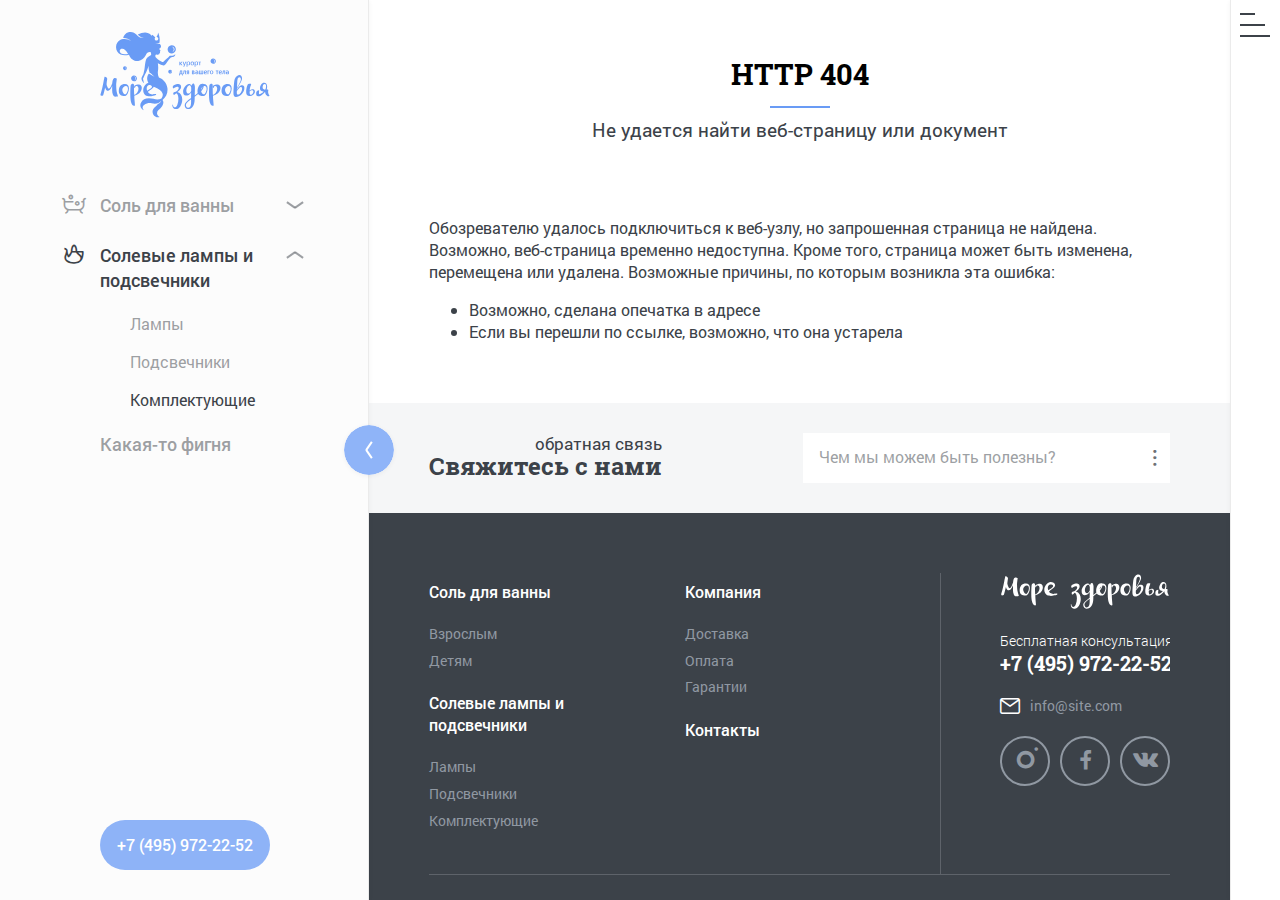
==== commit be9c3ad3: "summary" ====
--- a/HTML/index.html
+++ b/HTML/index.html
@@ -2,392 +2,400 @@
 <html lang="ru">
 
 <head>
-    <meta charset="UTF-8" />
-    <meta http-equiv="X-UA-Compatible" content="IE=edge" />
-    <meta name="viewport" content="width=device-width, initial-scale=1.0, user-scalable=0, minimum-scale=1.0" />
-    <meta name="keywords" content="http, 404" />
-    <meta name="description" content="Не удается найти веб-страницу или документ" />
-    <link rel="stylesheet" href="fonts/icomoon/style.css?261120191454" />
-    <link rel="stylesheet" href="fonts/opensans/style.css?261120191454" />
-    <link rel="stylesheet" href="fonts/roboto/style.css?261120191454" />
-    <link rel="stylesheet" href="fonts/robotoslab/style.css?261120191454" />
-    <link rel="stylesheet" href="css/default.css?261120191454" />
-    <link rel="stylesheet" href="css/style.css?261120191454" />
-    <link rel="stylesheet" href="css/header.css?261120191454" />
-    <link rel="stylesheet" href="css/burger.css?261120191454" />
-    <link rel="stylesheet" href="css/workspace.css?261120191454" />
-    <link rel="stylesheet" href="css/aside.css?261120191454" />
-    <link rel="stylesheet" href="css/article.css?261120191454" />
-    <link rel="stylesheet" href="css/footer.css?261120191454" />
-    <link rel="stylesheet" href="css/form.css?261120191454" />
-    <link rel="stylesheet" href="css/nav.css?261120191454" />
-    <script defer src="js/jquery.js?261120191454"></script>
-    <script defer src="js/jquery.throttle-debounce.js?261120191454"></script>
-    <!-- убрать комментирование ниже, если нужен resizable -->
-    <!-- script defer src="js/jquery.resizable.js?261120191454"></script -->
-    <!-- убрать комментирование выше, если нужен resizable -->
-    <script defer src="js/jquery.baron.js?261120191454"></script>
-    <script defer src="js/template.js?261120191454"></script>
-    <script defer src="js/form.js?261120191454"></script>
-    <title>HTTP 404 — не удается найти веб-страницу или документ</title>
+	<meta charset="UTF-8" />
+	<meta http-equiv="X-UA-Compatible" content="IE=edge" />
+	<meta name="viewport" content="width=device-width, initial-scale=1.0, user-scalable=0, minimum-scale=1.0" />
+	<meta name="keywords" content="http, 404" />
+	<meta name="description" content="Не удается найти веб-страницу или документ" />
+	<link rel="stylesheet" href="fonts/icomoon/style.css?140120200026" />
+	<link rel="stylesheet" href="fonts/opensans/style.css?140120200026" />
+	<link rel="stylesheet" href="fonts/roboto/style.css?140120200026" />
+	<link rel="stylesheet" href="fonts/robotoslab/style.css?140120200026" />
+	<link rel="stylesheet" href="css/default.css?140120200026" />
+	<link rel="stylesheet" href="css/style.css?140120200026" />
+	<link rel="stylesheet" href="css/header.css?140120200026" />
+	<link rel="stylesheet" href="css/burger.css?140120200026" />
+	<link rel="stylesheet" href="css/workspace.css?140120200026" />
+	<link rel="stylesheet" href="css/aside.css?140120200026" />
+	<link rel="stylesheet" href="css/article.css?140120200026" />
+	<link rel="stylesheet" href="css/footer.css?140120200026" />
+	<link rel="stylesheet" href="css/form.css?140120200026" />
+	<link rel="stylesheet" href="css/nav.css?140120200026" />
+	<script defer src="js/jquery.js?140120200026"></script>
+	<script defer src="js/jquery.throttle-debounce.js?140120200026"></script>
+	<!-- убрать комментирование ниже, если нужен resizable -->
+	<!-- script defer src="js/jquery.resizable.js?140120200026"></script -->
+	<!-- убрать комментирование выше, если нужен resizable -->
+	<script defer src="js/jquery.baron.js?140120200026"></script>
+	<script defer src="js/template.js?140120200026"></script>
+	<script defer src="js/form.js?140120200026"></script>
+	<title>HTTP 404 — не удается найти веб-страницу или документ</title>
 </head>
 
 <body onresize="resize();" onload="resize();">
-    <div class="container">
-        <span></span>
-
-        <!-- списки -->
-        <div class="lists utheme">
-            <div class="baron baron__choose">
-                <div class="baron__scroller">
-                    <ul>
-                        <li data-form="feedback" data-field="utheme">
-                            <span>Cотрудничество</span>
-                        </li>
-                        <li data-form="feedback" data-field="utheme">
-                            <span>Хочу у вас работать</span>
-                        </li>
-                        <li data-form="feedback" data-field="utheme">
-                            <span>Условия доставки</span>
-                        </li>
-                        <li data-form="feedback" data-field="utheme">
-                            <span>Условия покупки</span>
-                        </li>
-                        <li data-form="feedback" data-field="utheme">
-                            <span>Наличие товара</span>
-                        </li>
-                        <li data-form="feedback" data-field="utheme">
-                            <span>Другое</span>
-                        </li>
-                    </ul>
-                </div>
-                <div class="baron__track">
-                    <div class="baron__bar"></div>
-                </div>
-            </div>
-        </div>
-        <!-- /списки -->
-
-        <!-- header -->
-        <header>
-            <div>
-                <a class="logo" href="/" title="Море здоровья">
-                    <span></span>
-                </a>
-            </div>
-            <ul class="burger">
-                <li></li>
-                <li></li>
-                <li></li>
-                <li></li>
-            </ul>
-        </header>
-        <!-- /header -->
-
-
-        <!-- workspace -->
-        <div class="workspace">
-            <div class="aside">
-                <div class="box">
-                    <div class="header">
-                        <a class="logo" href="/" title="Море здоровья">
-                            <span></span>
-                        </a>
-                    </div>
-                    <div class="phone">
-                        <a href="tel:+74959722252" title="+7 (495) 972-22-52">
-                            <span>+7 (495) 972-22-52</span>
-                        </a>
-                    </div>
-                    <div class="baron baron__aside">
-                        <div class="baron__scroller">
-                            <ul>
-                                <li>
-                                    <aside>
-                                        <ul>
-                                            <!--li>
+	<div class="container">
+		<span></span>
+
+		<!-- списки -->
+		<div class="lists utheme">
+			<div class="baron baron__choose">
+				<div class="baron__scroller">
+					<ul>
+						<li data-form="feedback" data-field="utheme">
+							<span>Cотрудничество</span>
+						</li>
+						<li data-form="feedback" data-field="utheme">
+							<span>Хочу у вас работать</span>
+						</li>
+						<li data-form="feedback" data-field="utheme">
+							<span>Условия доставки</span>
+						</li>
+						<li data-form="feedback" data-field="utheme">
+							<span>Условия покупки</span>
+						</li>
+						<li data-form="feedback" data-field="utheme">
+							<span>Наличие товара</span>
+						</li>
+						<li data-form="feedback" data-field="utheme">
+							<span>Другое</span>
+						</li>
+					</ul>
+				</div>
+				<div class="baron__track">
+					<div class="baron__bar"></div>
+				</div>
+			</div>
+		</div>
+		<!-- /списки -->
+
+		<!-- header -->
+		<header>
+			<div>
+				<a class="logo" href="/" title="Море здоровья">
+					<span></span>
+				</a>
+			</div>
+			<ul class="burger">
+				<li></li>
+				<li></li>
+				<li></li>
+				<li></li>
+			</ul>
+		</header>
+		<!-- /header -->
+
+		<!-- workspace -->
+		<div class="workspace">
+			<div class="aside">
+				<div class="box">
+					<div class="header">
+						<a class="logo" href="/" title="Море здоровья">
+							<span></span>
+						</a>
+					</div>
+					<div class="phone">
+						<a href="tel:+74959722252" title="+7 (495) 972-22-52">
+							<span>+7 (495) 972-22-52</span>
+						</a>
+					</div>
+					<div class="baron baron__aside">
+						<div class="baron__scroller">
+							<ul>
+								<li>
+									<aside>
+										<ul>
+											<!--li>
 													<div>
 														<strong>
 															<span>Каталог товаров</span>
 														</strong>
 													</div>
 												</li-->
-                                            <li class="more">
-                                                <a class="color-hover" href="/catalog/salt/" title="Соль для ванны">
-                                                    <span class="icon salt">
-                                                        <span>Соль для ванны</span>
-                                                    </span>
-                                                </a>
-                                                <span></span>
-                                                <ul>
-                                                    <li>
-                                                        <a class="color-hover" href="/catalog/salt/adult/" title="Взрослым">
-                                                            <span>
-                                                                <span>Взрослым</span>
-                                                            </span>
-                                                        </a>
-                                                    </li>
-                                                    <li>
-                                                        <a class="color-hover" href="/catalog/salt/children/" title="Детям">
-                                                            <span>
-                                                                <span>Детям</span>
-                                                            </span>
-                                                        </a>
-                                                    </li>
-                                                </ul>
-                                            </li>
-                                            <li class="more selected">
-                                                <div>
-                                                    <span class="icon lamp">
-                                                        <span>Солевые лампы и подсвечники</span>
-                                                    </span>
-                                                </div>
-                                                <span></span>
-                                                <ul>
-                                                    <li>
-                                                        <a class="color-hover" href="/catalog/lamp/1/" title="Лампы">
-                                                            <span>
-                                                                <span>Лампы</span>
-                                                            </span>
-                                                        </a>
-                                                    </li>
-                                                    <li>
-                                                        <a class="color-hover" href="/catalog/lamp/2/" title="Подсвечники">
-                                                            <span>
-                                                                <span>Подсвечники</span>
-                                                            </span>
-                                                        </a>
-                                                    </li>
-                                                    <li>
-                                                        <div>
-                                                            <span>
-                                                                <span>Комплектующие</span>
-                                                            </span>
-                                                        </div>
-                                                    </li>
-                                                </ul>
-                                            </li>
-                                            <li>
-                                                <a class="color-hover" href="/catalog/fignya/" title="Какая-то фигня">
-                                                    <span>
-                                                        <span>Какая-то фигня</span>
-                                                    </span>
-                                                </a>
-                                            </li>
-                                            <!--li>
+											<li class="more">
+												<a class="color-hover" href="/catalog/salt/" title="Соль для ванны">
+													<span class="icon salt">
+														<span>Соль для ванны</span>
+													</span>
+												</a>
+												<span></span>
+												<ul>
+													<li>
+														<a class="color-hover" href="/catalog/salt/adult/" title="Взрослым">
+															<span>
+																<span>Взрослым</span>
+															</span>
+														</a>
+													</li>
+													<li>
+														<a class="color-hover" href="/catalog/salt/children/" title="Детям">
+															<span>
+																<span>Детям</span>
+															</span>
+														</a>
+													</li>
+												</ul>
+											</li>
+											<li class="more selected">
+												<div>
+													<span class="icon lamp">
+														<span>Солевые лампы и подсвечники</span>
+													</span>
+												</div>
+												<span></span>
+												<ul>
+													<li>
+														<a class="color-hover" href="/catalog/lamp/1/" title="Лампы">
+															<span>
+																<span>Лампы</span>
+															</span>
+														</a>
+													</li>
+													<li>
+														<a class="color-hover" href="/catalog/lamp/2/" title="Подсвечники">
+															<span>
+																<span>Подсвечники</span>
+															</span>
+														</a>
+													</li>
+													<li>
+														<div>
+															<span>
+																<span>Комплектующие</span>
+															</span>
+														</div>
+													</li>
+												</ul>
+											</li>
+											<li>
+												<a class="color-hover" href="/catalog/fignya/" title="Какая-то фигня">
+													<span>
+														<span>Какая-то фигня</span>
+													</span>
+												</a>
+											</li>
+											<!--li>
 													<div>
 														<p>
 															<span>Не можете найти нужный товар?</span>
 														</p>
 													</div>
 												</li-->
-                                        </ul>
-                                    </aside>
-                                </li>
-                            </ul>
-                        </div>
-                        <div class="baron__track">
-                            <div class="baron__bar"></div>
-                        </div>
-                    </div>
-                </div>
-                <div class="ui-resizable-handle"></div>
-            </div>
-            <div class="article">
-                <div class="box">
-                    <div class="baron baron__article">
-                        <div class="baron__scroller">
-                            <ul>
-                                <li>
-                                    <article>
-                                        <!--div class="content">
-												<p>William I introduced "baron" as a rank in England to distinguish the men who had pledged their loyalty to him under the feudal system. Previously, in the Anglo-Saxon kingdom of England, the king's companions held the title of earl and in Scotland, the title of thane. All who held their feudal barony "in-chief of the king", that is with the king as his immediate overlord, became alike barones regis ("barons of the king"), bound to perform a stipulated annual military service, and obliged to attend his council. Eventually the greatest of the nobles, especially those in the marches, such as the Earls of Chester or the Bishops of Durham, whose territories were often deemed palatinate, that is to say "worthy of a prince", might refer to their own tenants as "barons", where lesser magnates spoke simply of their "men" (homines).</p>	
-												<p>William I introduced "baron" as a rank in England to distinguish the men who had pledged their loyalty to him under the feudal system. Previously, in the Anglo-Saxon kingdom of England, the king's companions held the title of earl and in Scotland, the title of thane. All who held their feudal barony "in-chief of the king", that is with the king as his immediate overlord, became alike barones regis ("barons of the king"), bound to perform a stipulated annual military service, and obliged to attend his council. Eventually the greatest of the nobles, especially those in the marches, such as the Earls of Chester or the Bishops of Durham, whose territories were often deemed palatinate, that is to say "worthy of a prince", might refer to their own tenants as "barons", where lesser magnates spoke simply of their "men" (homines).</p>
-               									<p>Initially those who held land directly from the king by military service, from earls downwards, all bore alike the title of baron, which was thus the factor uniting all members of the ancient baronage as peers one of another. Under King Henry II, the Dialogus de Scaccario already distinguished between greater barons, who held per baroniam by knight's service, and lesser barons, who held manors. Technically, Lords of Manors are barons, or freemen, however they do not use the term as a title. John Selden in his esteemed work Titles of Honour writes, "The word Baro (Latin for Baron) hath been also so much communicated, that not only all Lords of Mannors have been from antient time, and are at this day called sometimes Barons (as in the stile of their Court Barons, which is Curia Baronis, &c. And I have read hors de son Barony in a barr to an Avowry for hors de son fee) But also the Judges of the Exchequer have it from antient time fixed on them."[4] Within a century of the Norman Conquest of 1066, as in the case of Thomas Becket in 1164, there arose the practice of sending to each greater baron a personal summons demanding his attendance at the King's Council, which evolved into the Parliament and later into the House of Lords, whilst as was stipulated in Magna Carta of 1215, the lesser barons of each county would receive a single summons as a group through the sheriff, and representatives only from their number would be elected to attend on behalf of the group. These representatives developed into the Knights of the Shire, elected by the County Court presided over by the sheriff, who themselves formed the precursor of the House of Commons. Thus appeared a definite distinction, which eventually had the effect of restricting to the greater barons alone the privileges and duties of peerage.</p>
-                								<p>Initially those who held land directly from the king by military service, from earls downwards, all bore alike the title of baron, which was thus the factor uniting all members of the ancient baronage as peers one of another. Under King Henry II, the Dialogus de Scaccario already distinguished between greater barons, who held per baroniam by knight's service, and lesser barons, who held manors. Technically, Lords of Manors are barons, or freemen, however they do not use the term as a title. John Selden in his esteemed work Titles of Honour writes, "The word Baro (Latin for Baron) hath been also so much communicated, that not only all Lords of Mannors have been from antient time, and are at this day called sometimes Barons (as in the stile of their Court Barons, which is Curia Baronis, &c. And I have read hors de son Barony in a barr to an Avowry for hors de son fee) But also the Judges of the Exchequer have it from antient time fixed on them."[4] Within a century of the Norman Conquest of 1066, as in the case of Thomas Becket in 1164, there arose the practice of sending to each greater baron a personal summons demanding his attendance at the King's Council, which evolved into the Parliament and later into the House of Lords, whilst as was stipulated in Magna Carta of 1215, the lesser barons of each county would receive a single summons as a group through the sheriff, and representatives only from their number would be elected to attend on behalf of the group. These representatives developed into the Knights of the Shire, elected by the County Court presided over by the sheriff, who themselves formed the precursor of the House of Commons. Thus appeared a definite distinction, which eventually had the effect of restricting to the greater barons alone the privileges and duties of peerage.</p>
-                							</div-->
-                                    </article>
-                                </li>
-                                <li>
-                                    <footer>
-                                        <div class="form feedback">
-                                            <div>
-                                                <span class="accent">Оставьте комментарий</span>
-                                                <span class="accent">Спасибо!</span>
-                                                <blockquote>В комментариях запрещено использовать материалы рекламного характера и (или) использовать нецензурную лексику (мат), включая завуалированную.</blockquote>
-                                                <blockquote>Ваше сообщение успешно отправлено. В ближайшее время с Вами свяжется наш специалист и ответит на все, интересующие Вас, вопросы.</blockquote>
-                                            </div>
-                                            <form name="feedback" method="post" action="#">
-                                                <ul>
-                                                    <li>
-                                                        <div class="accent">
-                                                            <span>Свяжитесь с нами</span>
-                                                        </div>
-                                                    </li>
-                                                    <li>
-                                                        <div class="choose utheme">
-                                                            <input class="field lists" type="text" name="utheme" value="" readonly="readonly" data-form="feedback" data-list="utheme" />
-                                                            <span>Чем мы можем быть полезны?</span>
-                                                        </div>
-                                                    </li>
-                                                </ul>
-                                                <ul class="hide utheme">
-                                                    <li>
-                                                        <div class="required">
-                                                            <input class="field" type="text" name="uname" value="" data-form="feedback" />
-                                                            <span>Ваше имя</span>
-                                                        </div>
-                                                    </li>
-                                                    <li>
-                                                        <div class="required">
-                                                            <input class="field" type="text" name="uemail" value="" data-form="feedback" />
-                                                            <span>Ваш E-mail</span>
-                                                        </div>
-                                                    </li>
-                                                </ul>
-                                                <ul class="hide utheme">
-                                                    <li>
-                                                        <div>
-                                                            <textarea class="field" name="umessage" data-form="feedback"></textarea>
-                                                            <span>Напишите комментарий</span>
-                                                        </div>
-                                                    </li>
-                                                </ul>
-                                                <ol class="hide utheme">
-                                                    <li>
-                                                        <div class="required consent">
-                                                            <input type="checkbox" name="consent" value="Y" />
-                                                            <span class="checkbox" data-form="feedback"></span>
-                                                            <span>Даю согласие на обработку</span>
-                                                            <a href="/policy/" title="персональные данные">персональных данных</a>
-                                                        </div>
-                                                    </li>
-                                                    <li>
-                                                        <div>
-                                                            <button type="button" data-form="feedback"></button>
-                                                        </div>
-                                                    </li>
-                                                </ol>
-                                            </form>
-                                        </div>
-                                        <div class="footer">
-                                            <ul>
-                                                <li>
-                                                    <ul>
-                                                        <li>
-                                                            <a href="#" title="Соль для ванны">
-                                                                <span>Соль для ванны</span>
-                                                            </a>
-                                                            <ol>
-                                                                <li>
-                                                                    <a href="#" title="Взрослым">
-                                                                        <span>Взрослым</span>
-                                                                    </a>
-                                                                </li>
-                                                                <li>
-                                                                    <a href="#" title="Детям">
-                                                                        <span>Детям</span>
-                                                                    </a>
-                                                                </li>
-                                                            </ol>
-                                                            <a href="#" title="Солевые лампы и подсвечники">
-                                                                <span>Солевые лампы и подсвечники</span>
-                                                            </a>
-                                                            <ol>
-                                                                <li>
-                                                                    <a href="#" title="Лампы">
-                                                                        <span>Лампы</span>
-                                                                    </a>
-                                                                </li>
-                                                                <li>
-                                                                    <a href="#" title="Подсвечники">
-                                                                        <span>Подсвечники</span>
-                                                                    </a>
-                                                                </li>
-                                                                <li>
-                                                                    <a href="#" title="Комплектующие">
-                                                                        <span>Комплектующие</span>
-                                                                    </a>
-                                                                </li>
-                                                            </ol>
-                                                        </li>
-                                                        <li>
-                                                            <a href="#" title="Компания">
-                                                                <span>Компания</span>
-                                                            </a>
-                                                            <ol>
-                                                                <li>
-                                                                    <a href="#" title="Доставка">
-                                                                        <span>Доставка</span>
-                                                                    </a>
-                                                                </li>
-                                                                <li>
-                                                                    <a href="#" title="Оплата">
-                                                                        <span>Оплата</span>
-                                                                    </a>
-                                                                </li>
-                                                                <li>
-                                                                    <a href="#" title="Гарантии">
-                                                                        <span>Гарантии</span>
-                                                                    </a>
-                                                                </li>
-                                                            </ol>
-                                                            <a href="#" title="Контакты">
-                                                                <span>Контакты</span>
-                                                            </a>
-                                                        </li>
-                                                    </ul>
-                                                </li>
-                                                <li>
-                                                    <a class="logo" href="/" title="Море здоровья">
-                                                        <span></span>
-                                                    </a>
-                                                    <a class="phone" href="tel:+74959722252" title="+7 (495) 972-22-52">
-                                                        <span>+7 (495) 972-22-52</span>
-                                                    </a>
-                                                    <a class="mail" href="mailto:info@site.com" title="info@site.com">
-                                                        <span>info@site.com</span>
-                                                    </a>
-                                                    <ol class="social">
-                                                        <li>
-                                                            <a class="instagram" href="#" title="instagram"></a>
-                                                        </li>
-                                                        <li>
-                                                            <a class="facebook" href="#" title="facebook"></a>
-                                                        </li>
-                                                        <li>
-                                                            <a class="vk" href="#" title="ВКонтакте"></a>
-                                                        </li>
-                                                    </ol>
-                                                </li>
-                                            </ul>
-                                        </div>
-                                        <div class="footer copyright">
-                                            <span>© 2019 «Море здоровья»</span><br />
-                                            <a class="policy" href="/policy/" title="Политика конфиденциальности">
-                                                <span>Политика конфиденциальности</span>
-                                            </a>
-                                            <a class="developer" href="http://www.tarantul.zone/" title="разработка сайта" target="_blank"></a>
-                                        </div>
-                                    </footer>
-                                </li>
-                            </ul>
-                        </div>
-                        <div class="baron__track">
-                            <div class="baron__bar"></div>
-                        </div>
-                    </div>
-                </div>
-            </div>
-        </div>
-        <!-- /workspace -->
-
-
-        <!-- nav -->
-        <nav></nav>
-        <!-- /nav -->
-
-    </div>
+										</ul>
+									</aside>
+								</li>
+							</ul>
+						</div>
+						<div class="baron__track">
+							<div class="baron__bar"></div>
+						</div>
+					</div>
+				</div>
+				<div class="ui-resizable-handle"></div>
+			</div>
+			<div class="article">
+				<div class="box">
+					<div class="baron baron__article">
+						<div class="baron__scroller">
+							<ul>
+								<li>
+									<article>
+										<div class="content">
+											<div>
+												<h1>HTTP 404</h1>
+												<blockquote>Не удается найти веб-страницу или документ</blockquote>
+											</div>
+											<div>
+												<p>Обозревателю удалось подключиться к веб-узлу, но запрошенная страница не найдена.
+													Возможно, веб-страница временно недоступна.
+													Кроме того, страница может быть изменена, перемещена или удалена.
+													Возможные причины, по которым возникла эта ошибка:</p>
+												<ul>
+													<li>Возможно, сделана опечатка в адресе</li>
+													<li>Если вы перешли по ссылке, возможно, что она устарела</li>
+												</ul>
+											</div>
+										</div>
+									</article>
+								</li>
+								<li>
+									<footer>
+										<div class="form feedback">
+											<div>
+												<span class="accent">Оставьте комментарий</span>
+												<span class="accent">Спасибо!</span>
+												<blockquote>В комментариях запрещено использовать материалы рекламного характера и (или) использовать нецензурную лексику (мат), включая завуалированную.</blockquote>
+												<blockquote>Ваше сообщение успешно отправлено. В ближайшее время с Вами свяжется наш специалист и ответит на все, интересующие Вас, вопросы.</blockquote>
+											</div>
+											<form name="feedback" method="post" action="#">
+												<ul>
+													<li>
+														<div class="accent">
+															<span>Свяжитесь с нами</span>
+														</div>
+													</li>
+													<li>
+														<div class="choose utheme">
+															<input class="field lists" type="text" name="utheme" value="" readonly="readonly" data-form="feedback" data-list="utheme" />
+															<span>Чем мы можем быть полезны?</span>
+														</div>
+													</li>
+												</ul>
+												<ul class="hide utheme">
+													<li>
+														<div class="required">
+															<input class="field" type="text" name="uname" value="" data-form="feedback" />
+															<span>Ваше имя</span>
+														</div>
+													</li>
+													<li>
+														<div class="required">
+															<input class="field" type="text" name="uemail" value="" data-form="feedback" />
+															<span>Ваш E-mail</span>
+														</div>
+													</li>
+												</ul>
+												<ul class="hide utheme">
+													<li>
+														<div>
+															<textarea class="field" name="umessage" data-form="feedback"></textarea>
+															<span>Напишите комментарий</span>
+														</div>
+													</li>
+												</ul>
+												<ol class="hide utheme">
+													<li>
+														<div class="required consent">
+															<input type="checkbox" name="consent" value="Y" />
+															<span class="checkbox" data-form="feedback"></span>
+															<span>Даю согласие на обработку</span>
+															<a href="/policy/" title="персональные данные">персональных данных</a>
+														</div>
+													</li>
+													<li>
+														<div>
+															<button type="button" data-form="feedback"></button>
+														</div>
+													</li>
+												</ol>
+											</form>
+										</div>
+										<div class="footer">
+											<ul>
+												<li>
+													<ul>
+														<li>
+															<a href="#" title="Соль для ванны">
+																<span>Соль для ванны</span>
+															</a>
+															<ol>
+																<li>
+																	<a href="#" title="Взрослым">
+																		<span>Взрослым</span>
+																	</a>
+																</li>
+																<li>
+																	<a href="#" title="Детям">
+																		<span>Детям</span>
+																	</a>
+																</li>
+															</ol>
+															<a href="#" title="Солевые лампы и подсвечники">
+																<span>Солевые лампы и подсвечники</span>
+															</a>
+															<ol>
+																<li>
+																	<a href="#" title="Лампы">
+																		<span>Лампы</span>
+																	</a>
+																</li>
+																<li>
+																	<a href="#" title="Подсвечники">
+																		<span>Подсвечники</span>
+																	</a>
+																</li>
+																<li>
+																	<a href="#" title="Комплектующие">
+																		<span>Комплектующие</span>
+																	</a>
+																</li>
+															</ol>
+														</li>
+														<li>
+															<a href="#" title="Компания">
+																<span>Компания</span>
+															</a>
+															<ol>
+																<li>
+																	<a href="#" title="Доставка">
+																		<span>Доставка</span>
+																	</a>
+																</li>
+																<li>
+																	<a href="#" title="Оплата">
+																		<span>Оплата</span>
+																	</a>
+																</li>
+																<li>
+																	<a href="#" title="Гарантии">
+																		<span>Гарантии</span>
+																	</a>
+																</li>
+															</ol>
+															<a href="#" title="Контакты">
+																<span>Контакты</span>
+															</a>
+														</li>
+													</ul>
+												</li>
+												<li>
+													<a class="logo" href="/" title="Море здоровья">
+														<span></span>
+													</a>
+													<a class="phone" href="tel:+74959722252" title="+7 (495) 972-22-52">
+														<span>+7 (495) 972-22-52</span>
+													</a>
+													<a class="mail" href="mailto:info@site.com" title="info@site.com">
+														<span>info@site.com</span>
+													</a>
+													<ol class="social">
+														<li>
+															<a class="instagram" href="#" title="instagram"></a>
+														</li>
+														<li>
+															<a class="facebook" href="#" title="facebook"></a>
+														</li>
+														<li>
+															<a class="vk" href="#" title="ВКонтакте"></a>
+														</li>
+													</ol>
+												</li>
+											</ul>
+										</div>
+										<div class="footer copyright">
+											<span>© 2019 «Море здоровья»</span><br />
+											<a class="policy" href="/policy/" title="Политика конфиденциальности">
+												<span>Политика конфиденциальности</span>
+											</a>
+											<a class="developer" href="http://www.tarantul.zone/" title="разработка сайта" target="_blank"></a>
+										</div>
+									</footer>
+								</li>
+							</ul>
+						</div>
+						<div class="baron__track">
+							<div class="baron__bar"></div>
+						</div>
+					</div>
+				</div>
+			</div>
+		</div>
+		<!-- /workspace -->
+
+		<!-- nav -->
+		<nav></nav>
+		<!-- /nav -->
+
+	</div>
 </body>
 
 </html>
--- a/HTML/css/style.css
+++ b/HTML/css/style.css
@@ -1,184 +1,189 @@
 @charset "UTF-8";
 
 html {
-    font-weight: 400;
-    font-style: normal;
-    font-family: "Roboto", Arial, Tahoma, Verdana, sans-serif;
+	font-weight: 400;
+	font-style: normal;
+	font-family: "Roboto", Arial, Tahoma, Verdana, sans-serif;
 }
 
 body {
-    background-color: rgba(255, 255, 255, 1);
-    color: rgba(60, 66, 73, 1);
+	background-color: rgba(255, 255, 255, 1);
+	color: rgba(60, 66, 73, 1);
 }
 
 b,
 strong,
+h1,
+h2,
+h3,
 .accent {
-    font-weight: 600;
+	font-weight: 600;
 }
 
+h1,
+h2,
+h3,
 .accent {
-    font-family: "RobotoSlab", Arial, Tahoma, Verdana, sans-serif;
+	font-family: "RobotoSlab", Arial, Tahoma, Verdana, sans-serif;
 }
 
 a,
 .color-hover:hover,
 .color-before::before,
 .color-before::after {
-    color: rgba(105, 155, 245, 1);
+	color: rgba(105, 155, 245, 1);
 }
 
 .bg-color-hover:hover,
 .bg-color-before::before,
 .bg-color-after::after,
 .baron__bar {
-    background-color: rgba(105, 155, 245, 1);
+	background-color: rgba(105, 155, 245, 1);
 }
 
 a {
-    text-decoration: none;
-    transition: color .3s ease;
+	text-decoration: none;
+	transition: color .3s ease;
 }
 
 a:hover {
-    color: rgba(50, 90, 150, 1);
+	color: rgba(50, 90, 150, 1);
 }
 
 div.container {
-    position: relative;
-    width: 100%;
-    min-width: 100vw;
-    max-width: 100vw;
-    height: 100%;
-    min-height: 100%;
-    max-height: 100%;
-    overflow: hidden;
+	position: relative;
+	width: 100%;
+	min-width: 100vw;
+	max-width: 100vw;
+	height: 100%;
+	min-height: 100%;
+	max-height: 100%;
+	overflow: hidden;
 }
 
 div.container > span {
-    display: none;
+	display: none;
 }
 
 div.container.opened > div.workspace {
-    -webkit-filter: url("[data-uri]#blur");
-    -webkit-filter: blur(3px);
-    -ms-filter: url("[data-uri]#blur");
-    -ms-filter: blur(3px);
-    filter: url("[data-uri]#blur");
-    filter: blur(3px);
+	-webkit-filter: url("[data-uri]#blur");
+	-webkit-filter: blur(3px);
+	-ms-filter: url("[data-uri]#blur");
+	-ms-filter: blur(3px);
+	filter: url("[data-uri]#blur");
+	filter: blur(3px);
 }
 
 div.container.opened > span {
-    display: block;
-    position: absolute;
-    top: 0;
-    left: 0;
-    z-index: 100;
-    width: calc(100% - 2.5rem);
-    height: 100%;
-    background-color: rgba(0, 0, 0, 0.25);
+	display: block;
+	position: absolute;
+	top: 0;
+	left: 0;
+	z-index: 100;
+	width: calc(100% - 2.5rem);
+	height: 100%;
+	background-color: rgba(0, 0, 0, 0.25);
 }
 
 div.container > div.lists {
-    display: none;
-    position: absolute;
-    top: 0;
-    left: 0;
-    z-index: 20;
-    height: 5.7em;
-    background-color: rgba(255, 255, 255, 1);
-    box-shadow: 0 1px 5px 0 rgba(0, 0, 0, 0.05);
+	display: none;
+	position: absolute;
+	top: 0;
+	left: 0;
+	z-index: 20;
+	height: 5.7em;
+	background-color: rgba(255, 255, 255, 1);
+	box-shadow: 0 1px 5px 0 rgba(0, 0, 0, 0.05);
 }
 
 div.container > div.lists > div > div > ul {
-    position: relative;
-    z-index: 20;
-    width: 100%;
-    padding: 0;
-    margin: 0;
-    list-style: none;
+	position: relative;
+	z-index: 20;
+	width: 100%;
+	padding: 0;
+	margin: 0;
+	list-style: none;
 }
 
 div.container > div.lists > div > div > ul > li {
-    padding: 0.4em 1em;
-    cursor: pointer;
-    background-color: rgba(255, 255, 255, 1);
-    color: rgba(60, 66, 73, 0.75);
-    transition: all .3s ease;
+	padding: 0.4em 1em;
+	cursor: pointer;
+	background-color: rgba(255, 255, 255, 1);
+	color: rgba(60, 66, 73, 0.75);
+	transition: color .3s ease;
 }
 
 div.container > div.lists > div > div > ul > li:hover {
-    background-color: rgba(105, 155, 245, 0.75);
-    color: rgba(255, 255, 255, 1);
+	color: rgba(105, 155, 245, 1);
 }
 
 div.container > div.lists > div > div > ul > li > span {
-    display: block;
-    font-size: 0.8em;
-    line-height: 1.375em;
+	display: block;
+	font-size: 0.8em;
+	line-height: 1.375em;
 }
 
 /* 60px — базовый отступ 
 внутренние и внешние отступы делятся или умножаются на 2
 120px — 60px — 30px */
 @media (min-width : 1201px) {
-    html {
-        font-size: 60px;
-    }
+	html {
+		font-size: 60px;
+	}
 
-    body {
-        font-size: 20px;
-    }
+	body {
+		font-size: 20px;
+	}
 }
 
 /* 50px — базовый отступ 
 внутренние и внешние отступы делятся или умножаются на 2
 100px — 50px — 25px */
 @media (min-width : 961px) and (max-width : 1200px) {
-    html {
-        font-size: 50px;
-    }
+	html {
+		font-size: 50px;
+	}
 
-    body {
-        font-size: 19.5px;
-    }
+	body {
+		font-size: 19.5px;
+	}
 }
 
 /* 40px — базовый отступ 
 внутренние и внешние отступы делятся или умножаются на 2
 80px — 40px — 20px */
 @media (min-width : 721px) and (max-width : 960px) {
-    html {
-        font-size: 40px;
-    }
+	html {
+		font-size: 40px;
+	}
 
-    body {
-        font-size: 19px;
-    }
+	body {
+		font-size: 19px;
+	}
 }
 
 /* 30px — базовый отступ 
 внутренние и внешние отступы делятся или умножаются на 2
 60px — 30px — 15px */
 @media (min-width : 481px) and (max-width : 720px) {
-    html {
-        font-size: 30px;
-    }
+	html {
+		font-size: 30px;
+	}
 
-    body {
-        font-size: 18.5px;
-    }
+	body {
+		font-size: 18.5px;
+	}
 }
 
 /* 20px — базовый отступ 
 внутренние и внешние отступы делятся или умножаются на 2
 40px — 20px — 10px */
 @media (max-width : 480px) {
-    html {
-        font-size: 20px;
-    }
+	html {
+		font-size: 20px;
+	}
 
-    body {
-        font-size: 18px;
-    }
+	body {
+		font-size: 18px;
+	}
 }
--- a/HTML/css/aside.css
+++ b/HTML/css/aside.css
@@ -1,153 +1,154 @@
 @charset "UTF-8";
 
 aside {
-	padding : 0.5rem 0;
-	}
+	padding: 0.5rem 0;
+}
 
 aside,
 div.container > div.workspace > div.aside > div.box > div.phone,
 div.container > div.workspace > div.aside > div.box > div.header {
-	width : 100%;
-	min-width : 13.5em;
-	}
-	
+	width: 100%;
+	min-width: 13.5em;
+}
+
 div.container > div.workspace > div.aside > div.box > div.phone,
 div.container > div.workspace > div.aside > div.box > div.header {
-	padding : 0.5rem 0;
-	}
-	
+	padding: 0.5rem 0;
+}
+
 div.container > div.workspace > div.aside > div.box > div.header > a.logo {
-	width : 8.5em;
-	margin : 0 auto;
-	}
-	
+	width: 8.5em;
+	margin: 0 auto;
+	text-decoration: none;
+}
+
 div.container > div.workspace > div.aside > div.box > div.header > a.logo > span {
-	position : relative;
-	width : 100%;
-	height : 100%;
-	background-repeat : no-repeat;
-	background-size : contain;
-	background-position : 0% 50%;
-	background-image : url("../img/logo.svg?091020191529");
-	}
-	
+	position: relative;
+	width: 100%;
+	height: 100%;
+	background-repeat: no-repeat;
+	background-size: contain;
+	background-position: 0% 50%;
+	background-image: url("../img/logo.svg?091020191529");
+}
+
 div.container > div.workspace > div.aside > div.box > div.phone {
-	position : absolute;
-	bottom : 0;
-	left : 0;
-	z-index : 10;
-	}
-	
+	position: absolute;
+	bottom: 0;
+	left: 0;
+	z-index: 10;
+}
+
 div.container > div.workspace > div.aside > div.box > div.phone > a {
-	position : relative;
-	width : 8.5em;
-	height : 2.5em;
-	margin : 0.5rem auto 0 auto;
-	text-decoration : none;
-	border-radius : 1.25em;
-	background-color : rgba(105, 155, 245, 0.75);
-	color : rgba(255, 255, 255, 1);
-	overflow : hidden;
-	}
+	position: relative;
+	width: 8.5em;
+	height: 2.5em;
+	margin: 0.5rem auto 0 auto;
+	text-decoration: none;
+	border-radius: 1.25em;
+	background-color: rgba(105, 155, 245, 0.75);
+	color: rgba(255, 255, 255, 1);
+	overflow: hidden;
+}
 
 div.container > div.workspace > div.aside > div.box > div.header > a.logo,
-div.container > div.workspace > div.aside > div.box > div.header > a.logo > span,	
+div.container > div.workspace > div.aside > div.box > div.header > a.logo > span,
 div.container > div.workspace > div.aside > div.box > div.phone > a,
 div.container > div.workspace > div.aside > div.box > div.phone > a > span {
-	display : block;
-	}
-	
+	display: block;
+}
+
 div.container > div.workspace > div.aside > div.box > div.phone > a > span {
-	position : absolute;
-	left : 0;
-	top : calc(50% - 0.5em);
-	z-index : 2;
-	width : 100%;
-	font-size : 0.8em;
-	font-weight : 500;
-	line-height : 1em;
-	text-align : center;
-	}	
-	
+	position: absolute;
+	left: 0;
+	top: calc(50% - 0.5em);
+	z-index: 2;
+	width: 100%;
+	font-size: 0.8em;
+	font-weight: 500;
+	line-height: 1em;
+	text-align: center;
+}
+
 div.container > div.workspace > div.aside > div.box > div.phone > a::before {
-	position : absolute;
-	top : calc(50% - 1.25em);
-	left : calc(50% - 4.25em);
-	z-index : 1;
-	width : 100%;
-	height : 100%;
-	border-radius : 1.25em;
+	position: absolute;
+	top: calc(50% - 1.25em);
+	left: calc(50% - 4.25em);
+	z-index: 1;
+	width: 100%;
+	height: 100%;
+	border-radius: 1.25em;
 	background-color: rgba(50, 90, 150, 0.5);
-	content : "";
-	transform : scale(0);
-	opacity : 0;
-	transition : all .3s ease;
-	}
-	
+	content: "";
+	transform: scale(0);
+	opacity: 0;
+	transition: all .3s ease;
+}
+
 div.container > div.workspace > div.aside > div.box > div.phone > a:hover::before {
-	transform : scale(1);
-	opacity : 1;
-	}
+	transform: scale(1);
+	opacity: 1;
+}
 
 aside > ul,
 aside > ul > li > ul {
-	width : 100%;
-	padding : 0;
-	margin : 0;
-	list-style : none;
-	}
-	
-aside > ul > li,	
+	width: 100%;
+	padding: 0;
+	margin: 0;
+	list-style: none;
+}
+
+aside > ul > li,
 aside > ul > li > ul > li {
-	position : relative;
-	}
-	
+	position: relative;
+}
+
 aside > ul > li > a,
 aside > ul > li > ul > li > a,
 aside > ul > li > div,
 aside > ul > li > ul > li > div {
-	position : inherit;
-	width : calc(8.5em + (100% - 8.5em)/2 + 2.5em);
-	padding-left : 2.5em;
-	padding-right : 2.5em;
-	}
-	
+	position: inherit;
+	width: calc(8.5em + (100% - 8.5em)/2 + 2.5em);
+	padding-left: 2.5em;
+	padding-right: 2.5em;
+}
+
 aside > ul > li > a > span > span,
 aside > ul > li > div > span > span,
 aside > ul > li > ul > li > a > span > span,
 aside > ul > li > ul > li > div > span > span,
 aside > ul > li > div > strong > span,
 aside > ul > li > div > p > span {
-	display : block;
-	}
-	
+	display: block;
+}
+
 aside > ul > li > a > span > span,
 aside > ul > li > div > span > span {
-	font-weight : 500;
-	}
-	
+	font-weight: 500;
+}
+
 aside > ul > li > a > span > span,
 aside > ul > li > div > span > span,
 aside > ul > li > div > strong > span {
-	font-size : 0.9em;
-	line-height : 1.35em;
-	}
-	
+	font-size: 0.9em;
+	line-height: 1.35em;
+}
+
 aside > ul > li > ul > li > a > span > span,
 aside > ul > li > ul > li > div > span > span,
 aside > ul > li > div > p > span {
-	font-size : 0.8em;
-	line-height : 1.375em;
-	}
-	
+	font-size: 0.8em;
+	line-height: 1.375em;
+}
+
 aside > ul > li > a,
 aside > ul > li > ul > li > a {
-	display : block;
-	text-decoration : none;
-	color : rgba(60, 66, 73, 0.5);
-	transition : color .3s ease;	
-	}
-	
+	display: block;
+	text-decoration: none;
+	color: rgba(60, 66, 73, 0.5);
+	transition: color .3s ease;
+}
+
 aside > ul > li > a > span,
 aside > ul > li > ul > li > a > span,
 aside > ul > li > div > span,
@@ -155,129 +156,129 @@
 aside > ul > li > div > strong,
 aside > ul > li > ul > li > div > strong,
 aside > ul > li > div > p {
-	position : inherit;
-	display : block;
-	max-width : 8.5em;
-	margin : 0 0 0 auto;
-	}
+	position: inherit;
+	display: block;
+	max-width: 8.5em;
+	margin: 0 0 0 auto;
+}
 
 aside > ul > li > strong,
 aside > ul > li > a > span,
 aside > ul > li > div > span,
 aside > ul > li > div > strong,
-aside > ul > li > div > p {	
-	padding-top : 0.65em;
-	padding-bottom : 0.65em;
-	}
-	
+aside > ul > li > div > p {
+	padding-top: 0.65em;
+	padding-bottom: 0.65em;
+}
+
 aside > ul > li > a > span.icon::after,
 aside > ul > li > div > span.icon::after {
-	position : absolute;
-	top : 0;
-	right : 100%;
-	z-index : 1;
-	width : 2.1em;
-	background-repeat : no-repeat;
-	background-size : 1.2em auto;
-	background-position : 50% 50%;
-	font-size : 1.2em;
-	font-family : "icomoon" !important;
-	text-align : center;
-	line-height : 2.1em;
-	}
-	
+	position: absolute;
+	top: 0;
+	right: 100%;
+	z-index: 1;
+	width: 2.1em;
+	background-repeat: no-repeat;
+	background-size: 1.2em auto;
+	background-position: 50% 50%;
+	font-size: 1.2em;
+	font-family: "icomoon" !important;
+	text-align: center;
+	line-height: 2.1em;
+}
+
 aside > ul > li > a > span.icon.salt::after,
 aside > ul > li > div > span.icon.salt::after {
-	content : "\e900";
-	}
-	
+	content: "\e900";
+}
+
 aside > ul > li > a > span.icon.lamp::after,
 aside > ul > li > div > span.icon.lamp::after {
-	content : "\e901";
-	}
-	
+	content: "\e901";
+}
+
 aside > ul > li > a + span,
 aside > ul > li > div + span {
-	position : absolute;
-    top : 0;
-    left : calc(8.5em + (100% - 8.5em)/2);
-    z-index : 10;
-    width : 2.5em;
-    height : 2.5em;
-    cursor : pointer;
-	}
-	
+	position: absolute;
+	top: 0;
+	left: calc(8.5em + (100% - 8.5em)/2);
+	z-index: 10;
+	width: 2.5em;
+	height: 2.5em;
+	cursor: pointer;
+}
+
 aside > ul > li > a + span::before,
 aside > ul > li > a + span::after,
 aside > ul > li > div + span::before,
 aside > ul > li > div + span::after {
-	position : absolute;
-    top : calc(50% - 1px);
-    z-index : 10;
-    width : 10px;
-    height : 2px;
-    content : "";
-    background-color : rgba(60, 66, 73, 0.5);
-    transition : all .3s ease;
-	}
-	
+	position: absolute;
+	top: calc(50% - 1px);
+	z-index: 10;
+	width: 10px;
+	height: 2px;
+	content: "";
+	background-color: rgba(60, 66, 73, 0.5);
+	transition: all .3s ease;
+}
+
 aside > ul > li > a + span:hover::before,
 aside > ul > li > a + span:hover::after,
 aside > ul > li > div + span:hover::before,
 aside > ul > li > div + span:hover::after {
-    background-color : rgba(105, 155, 245, 1);
-	}
+	background-color: rgba(105, 155, 245, 1);
+}
 
 aside > ul > li > a + span::before,
 aside > ul > li > div + span::before {
-   	right : calc(50% - 1px);
-	}
-	
+	right: calc(50% - 1px);
+}
+
 aside > ul > li > a + span::after,
 aside > ul > li > div + span::after {
-	left : calc(50% - 1px);
-	}
-
-aside > ul > li > a + span::after,	
+	left: calc(50% - 1px);
+}
+
+aside > ul > li > a + span::after,
 aside > ul > li.selected > a + span::before,
-aside > ul > li > div + span::after,	
+aside > ul > li > div + span::after,
 aside > ul > li.selected > div + span::before {
-    transform : rotate(-35deg);
-	}
-
-aside > ul > li > a + span::before,	
+	transform: rotate(-35deg);
+}
+
+aside > ul > li > a + span::before,
 aside > ul > li.selected > a + span::after,
-aside > ul > li > div + span::before,	
+aside > ul > li > div + span::before,
 aside > ul > li.selected > div + span::after {
-    transform : rotate(35deg);
-	}
-	
+	transform: rotate(35deg);
+}
+
 aside > ul > li > ul {
-	height : 0;
-	overflow : hidden;
-	}
-	
+	height: 0;
+	overflow: hidden;
+}
+
 aside > ul > li.selected > ul {
-	height : 100%;
-	}
-	
+	height: 100%;
+}
+
 aside > ul > li > ul > li > a > span,
 aside > ul > li > ul > li > div > span {
-	padding-top : 0.4em;
-	padding-bottom : 0.4em;
-	padding-left : 0.5rem;
-	}
-	
+	padding-top: 0.4em;
+	padding-bottom: 0.4em;
+	padding-left: 0.5rem;
+}
+
 @media (min-width : 961px) {
 	div.container > div.workspace > div.aside > div.box > div.header > a.logo {
-		height : 4.5em;
-		}
+		height: 4.5em;
 	}
-	
+}
+
 @media (max-width : 960px) {
 	div.container > div.workspace > div.aside > div.box > div.header {
-		height : 0;
-		padding : 0;
-		display : none;
-		}
-	}+		height: 0;
+		padding: 0;
+		display: none;
+	}
+}
--- a/HTML/css/article.css
+++ b/HTML/css/article.css
@@ -1,28 +1,80 @@
 @charset "UTF-8";
 
 article {
-	position : relative;
-	width : 100%;
+	position: relative;
+	width: 100%;
+}
+
+article > div.content {
+	position: inherit;
+	padding: 0.5rem 1rem;
+}
+
+article > div.content > div {
+	position: inherit;
+	max-width: 960px;
+	margin: 0 auto;
+	padding: 0.5rem 0;
+}
+
+article > div.content > div h1 {
+	position: inherit;
+	padding: 0 0 0.5rem 0;
+	text-transform: uppercase;
+	line-height: 1em;
+	color: rgba(0, 0, 0, 1);
+}
+
+article > div.content > div h1::before {
+	position: absolute;
+	top: calc(100% - 0.25rem + 2px);
+	left: calc(50% - 0.5rem);
+	z-index: 10;
+	width: 1rem;
+	height: 2px;
+	content: "";
+	background-color: rgba(105, 155, 245, 1);
+}
+
+article > div.content > div h1,
+article > div.content > div blockquote {
+	text-align: center;
+}
+
+article > div.content > div blockquote {
+	font-size: 1.2em;
+}
+
+article > div.content > div ul {
+	list-style: disc;
+}
+
+@media (min-width : 1201px) {
+	article > div.content > div > h1 {
+		font-size: 1.8em;
 	}
-	
-article > div.content {
-	position : inherit;
-	max-width : 960px;
-	margin : 0 auto;
-	padding : 0.5rem 1rem;
+}
+
+@media (min-width : 961px) and (max-width : 1200px) {
+	article > div.content > div > h1 {
+		font-size: 1.7em;
 	}
-	
-@media (min-width : 1201px) {
+}
+
+@media (min-width : 721px) and (max-width : 960px) {
+	article > div.content > div > h1 {
+		font-size: 1.6em;
 	}
-	
-@media (min-width : 961px) and (max-width : 1200px) {
+}
+
+@media (min-width : 481px) and (max-width : 720px) {
+	article > div.content > div > h1 {
+		font-size: 1.5em;
 	}
-	
-@media (min-width : 721px) and (max-width : 960px) {
+}
+
+@media (max-width : 480px) {
+	article > div.content > div > h1 {
+		font-size: 1.4em;
 	}
-	
-@media (min-width : 481px) and (max-width : 720px) {
-	}
-	
-@media (max-width : 480px) {
-	}+}
--- a/HTML/css/footer.css
+++ b/HTML/css/footer.css
@@ -2,48 +2,48 @@
 
 footer {
 	background-color: rgba(60, 66, 73, 1);
-	padding : 0 1rem;
-	}
-	
+	padding: 0 1rem;
+}
+
 footer > div.footer {
-	position : relative;
-	max-width : 960px;
-	margin : 0 auto;
-	}
-	
+	position: relative;
+	max-width: 960px;
+	margin: 0 auto;
+}
+
 footer > div.copyright {
-	padding : 0.5rem 0;
-	border-top : solid 1px rgba(94, 99, 106, 1);
-	}
+	padding: 0.5rem 0;
+	border-top: solid 1px rgba(94, 99, 106, 1);
+}
 
 footer,
 footer > div.footer > ul > li > a.phone,
 footer > div.footer > ul > li > a.mail::before,
 footer > div.footer > ul > li > a.mail > span::before,
 footer > div.footer > ul > li > ul > li > a > span {
-	color : rgba(255, 255, 255, 1);
-	}
-	
+	color: rgba(255, 255, 255, 1);
+}
+
 footer > div.footer > a,
 footer > div.footer > ul > li > a.mail,
 footer > div.footer > ul > li > ul > li > ol > li > a {
-	color : rgba(144, 152, 162, 1);
-	}
-	
+	color: rgba(144, 152, 162, 1);
+}
+
 footer > div.footer > a,
 footer > div.footer > ul > li > a.mail,
 footer > div.footer > ul > li > ul > li > ol > li > a,
 footer > div.footer > ul > li > ul > li > a > span {
-	transition : all .3s ease;
-	}
+	transition: all .3s ease;
+}
 
 footer > div.footer > a,
 footer > div.footer > ul > li > a.phone,
-footer > div.footer > ul > li > a.mail,	
+footer > div.footer > ul > li > a.mail,
 footer > div.footer > ul > li > ul > li > a,
 footer > div.footer > ul > li > ul > li > ol > li > a {
-	text-decoration : none;
-	}
+	text-decoration: none;
+}
 
 footer > div.footer > a:hover,
 footer > div.footer > ul > li > a.phone:hover > span,
@@ -51,36 +51,36 @@
 footer > div.footer > ul > li > ul > li > a:hover > span,
 footer > div.footer > ul > li > ul > li > ol > li > a:hover,
 ol.social > li > a:hover {
-	color : rgba(105, 155, 245, 1);
-	}
-	
+	color: rgba(105, 155, 245, 1);
+}
+
 footer > div.footer > ul,
 footer > div.footer > ul > li > ul,
 footer > div.footer > ul > li > ul > li > ol {
-	display : flex;
-	flex-wrap : wrap;
+	display: flex;
+	flex-wrap: wrap;
 	justify-content: space-between;
-	width : 100%;
-	margin : 0 auto;
-	list-style : none;
-	}
-	
+	width: 100%;
+	margin: 0 auto;
+	list-style: none;
+}
+
 footer > div.footer > ul,
 footer > div.footer > ul > li > ul {
-	padding : 0;
-	}
-	
+	padding: 0;
+}
+
 footer > div.footer > ul > li,
 footer > div.footer > ul > li > ul > li,
 footer > div.footer > ul > li > ul > li > ol > li {
-	line-height : 0;
-	}
-	
+	line-height: 0;
+}
+
 footer > div.footer > ul > li {
-	position : relative;
-	padding-top : 1rem;
-	padding-bottom : 0.5rem;
-	}
+	position: relative;
+	padding-top: 1rem;
+	padding-bottom: 0.5rem;
+}
 
 footer > div.footer > ul > li > a.logo,
 footer > div.footer > ul > li > a.logo > span,
@@ -89,138 +89,139 @@
 footer > div.footer > ul > li > a.mail,
 footer > div.footer > ul > li > a.mail > span,
 ol.social > li > a {
-	display : block;
-	}
-	
+	display: block;
+}
+
 footer > div.footer > ul > li > a.logo,
 footer > div.footer > ul > li > a.phone,
 footer > div.footer > ul > li > a.mail {
-	width : 8.5em;
-	margin : 0 auto 1em auto;
-	}
-	
+	width: 8.5em;
+	margin: 0 auto 1em auto;
+}
+
 footer > div.footer > ul > li > a.logo {
-	height : 1.9em;
-	}
-	
+	height: 1.9em;
+}
+
 footer > div.footer > ul > li > a.logo > span {
-	position : relative;
-	width : 100%;
-	height : 100%;
-	background-repeat : no-repeat;
-	background-size : contain;
-	background-position : 0 50%;
-	background-image : url("../img/logo.footer.svg?091020191529");
-	}
-	
+	position: relative;
+	width: 100%;
+	height: 100%;
+	background-repeat: no-repeat;
+	background-size: contain;
+	background-position: 0 50%;
+	background-image: url("../img/logo.footer.svg?091020191529");
+}
+
 footer > div.footer > ul > li > a.phone {
-	font-size : 1em;
-	line-height : 1.3em;
-	font-weight : 600;
-	font-family : "RobotoSlab", Arial, Tahoma, Verdana, sans-serif;
-	white-space : nowrap;
-	overflow : hidden;
-	}
-	
+	font-size: 1em;
+	line-height: 1.3em;
+	font-weight: 600;
+	font-family: "RobotoSlab", Arial, Tahoma, Verdana, sans-serif;
+	white-space: nowrap;
+	overflow: hidden;
+}
+
 footer > div.footer > ul > li > a.phone::before {
-	display : block;
-	font-weight : 300;
-	font-family : "Roboto", Arial, Tahoma, Verdana, sans-serif;
-	white-space : nowrap;
-	content : "Бесплатная консультация";
-	}
-	
+	display: block;
+	font-weight: 300;
+	font-family: "Roboto", Arial, Tahoma, Verdana, sans-serif;
+	white-space: nowrap;
+	content: "Бесплатная консультация";
+}
+
 footer > div.footer > ul > li > a.phone > span {
-	transition : color .3s ease;	
-	}
+	transition: color .3s ease;
+}
 
 footer > div.copyright,
 footer > div.footer > ul > li > a.phone::before,
 footer > div.footer > ul > li > a.mail > span {
-	font-size : 0.7em;
-	line-height : 1.4em;	
-	}
-	
+	font-size: 0.7em;
+	line-height: 1.4em;
+}
+
 footer > div.footer > ul > li > a.mail {
-	position : relative;
-	padding-left : 1.5em;
-	}
-	
+	position: relative;
+	padding-left: 1.5em;
+}
+
 footer > div.footer > ul > li > a.mail::before {
-	position : absolute;
-	left : 0;
-	top : 0;
-	z-index : 1;
-	font-size : 1em;
-	line-height : 1em;
-	font-family : "icomoon" !important;
-	text-align : center;
-	content : "\e902";
-	}
-	
+	position: absolute;
+	left: 0;
+	top: 0;
+	z-index: 1;
+	font-size: 1em;
+	line-height: 1em;
+	font-family: "icomoon" !important;
+	text-align: center;
+	content: "\e902";
+}
+
 ol.social {
-	display : flex;
-	flex-wrap : wrap;
-	justify-content : space-between;
-	width : 8.5em;
-	padding : 0;
-	margin : 0 auto;
-	list-style : none;
-	}
-	
+	display: flex;
+	flex-wrap: wrap;
+	justify-content: space-between;
+	width: 8.5em;
+	padding: 0;
+	margin: 0 auto;
+	list-style: none;
+}
+
 ol.social > li,
 ol.social > li > a {
-	width : 2.5em;
-	height : 2.5em;
-	}
-	
+	width: 2.5em;
+	height: 2.5em;
+}
+
 ol.social > li {
-	margin-bottom : 0.5em;
-	}
-	
+	margin-bottom: 0.5em;
+}
+
 ol.social > li:not(:last-child) {
-	margin-right : 0.5em;
-	}
-	
+	margin-right: 0.5em;
+}
+
 ol.social > li > a {
-	position : relative;
-	border : solid 2px rgba(144, 152, 162, 1);
-	color : rgba(144, 152, 162, 1);
-	border-radius : 50%;
-	transition : all .3s ease;
-	}
-	
+	position: relative;
+	border: solid 2px rgba(144, 152, 162, 1);
+	color: rgba(144, 152, 162, 1);
+	border-radius: 50%;
+	text-decoration: none;
+	transition: all .3s ease;
+}
+
 ol.social > li > a:hover {
-	border : solid 2px rgba(105, 155, 245, 1);
-	}
-	
+	border: solid 2px rgba(105, 155, 245, 1);
+}
+
 ol.social > li > a::after {
-	position : absolute;
-	top : 50%;
-    left : 0;
-	z-index : 2;
-	width : 100%;
-	font-family : "icomoon" !important;
-	font-size : 1.25em;
-	text-align : center;
-	transform : translate(0, -50%);
-	}
-	
+	position: absolute;
+	top: 50%;
+	left: 0;
+	z-index: 2;
+	width: 100%;
+	font-family: "icomoon" !important;
+	font-size: 1.25em;
+	text-align: center;
+	transform: translate(0, -50%);
+}
+
 ol.social > li > a.instagram::after {
-	content : "\e90b";
-	}
-	
+	content: "\e90b";
+}
+
 ol.social > li > a.facebook::after {
-	content : "\e908";
-	}
-	
+	content: "\e908";
+}
+
 ol.social > li > a.vk::after {
-	content : "\e90e";
-	}
-	
+	content: "\e90e";
+}
+
 footer > div.copyright > span::after {
-	content : " — курорт для вашего тела";
-	}
+	content: " — курорт для вашего тела";
+}
 
 footer > div.copyright > span,
 footer > div.copyright > a,
@@ -229,211 +230,210 @@
 footer > div.footer > ul > li > ul > li > a > span,
 footer > div.footer > ul > li > ul > li > ol > li > a,
 footer > div.footer > ul > li > ul > li > ol > li > a > span {
-	display : inline-block;
-	}
-	
+	display: inline-block;
+}
+
 footer > div.footer > ul > li > ul > li > a {
-	font-weight : 500;
-	font-size : 0.8em;
-	line-height : 1.375em;
-	}
-
-footer > div.footer > ul > li > ul > li > a,	
+	font-weight: 500;
+	font-size: 0.8em;
+	line-height: 1.375em;
+}
+
+footer > div.footer > ul > li > ul > li > a,
 footer > div.footer > ul > li > ul > li > ol {
-	padding : 0.5em 0;
-	}
-	
+	padding: 0.5em 0;
+}
+
 footer > div.footer > ul > li > ul > li > ol > li {
-	width : 100%;
-	}
-	
+	width: 100%;
+}
+
 footer > div.footer > ul > li > ul > li > ol > li > a {
-	font-size : 0.7em;
-	line-height : 1.4em;
-	padding : 0.25em 0;
-	}
-	
+	font-size: 0.7em;
+	line-height: 1.4em;
+	padding: 0.25em 0;
+}
+
 footer > div.copyright > a.developer {
-	z-index : 10;
-	display : block;
-	z-index : 10;
-	width : 11.2em;
-	height : 3.1em;
-	background-image : url("../img/developer.svg?301120190201");
-	background-position : 100% 50%; 
-	background-repeat : no-repeat;
-	background-size : contain;
-	font-size : 0.9em;
-	line-height : 0.9em;
-	}	
+	display: block;
+	z-index: 10;
+	width: 11.2em;
+	height: 3.1em;
+	background-image: url("../img/developer.svg?301120190201");
+	background-position: 100% 50%;
+	background-repeat: no-repeat;
+	background-size: contain;
+	font-size: 0.9em;
+	line-height: 0.9em;
+}
 
 footer > div.copyright > a.developer::after {
-	display : block;
-	position : absolute;
-	top : calc(100% - 0.75em);
-	right : 0;
-	z-index : 10;
-	font-family : Arial, Tahoma, Verdana, sans-serif;
-	content : "разработка сайта";
-	white-space : nowrap;
-	transition : all 0.3s ease;
-	color : rgba(144, 152, 162, 1);
-	}
-
-footer > div.copyright > a.developer:hover::after { 
-	color : rgba(255, 255, 255, 1);
-	}
+	display: block;
+	position: absolute;
+	top: calc(100% - 0.75em);
+	right: 0;
+	z-index: 10;
+	font-family: Arial, Tahoma, Verdana, sans-serif;
+	content: "разработка сайта";
+	white-space: nowrap;
+	transition: all 0.3s ease;
+	color: rgba(144, 152, 162, 1);
+}
+
+footer > div.copyright > a.developer:hover::after {
+	color: rgba(255, 255, 255, 1);
+}
 
 @media (min-width : 1201px) {
 	footer > div.footer > ul > li:first-child {
-		flex : 1;
-		}
-	
+		flex: 1;
+	}
+
 	footer > div.footer > ul > li:last-child {
-		min-width : calc(8.5em + 1rem);
-		padding-left : 1rem;
-		}
-		
+		min-width: calc(8.5em + 1rem);
+		padding-left: 1rem;
+	}
+
 	footer > div.footer > ul > li:last-child::before {
-		position : absolute;
-		bottom : 0;
-		left : 0;
-		z-index : 1;
-		width : 1px;
-		height : calc(100% - 1rem);
-		content : "";
-		background-color : rgba(94, 99, 106, 1);
-		}
-		
+		position: absolute;
+		bottom: 0;
+		left: 0;
+		z-index: 1;
+		width: 1px;
+		height: calc(100% - 1rem);
+		content: "";
+		background-color: rgba(94, 99, 106, 1);
+	}
+
 	footer > div.footer > ul > li > ul > li {
-		width : 50%;
-		min-width : 7em;
-		padding-right : 1rem;
-		}
-		
+		width: 50%;
+		min-width: 7em;
+		padding-right: 1rem;
+	}
+
 	footer > div.copyright > a.developer {
-		position : absolute;
-		right : 0;
-		top : calc(50% - 1.55em);
-		}
-	}
-		
+		position: absolute;
+		right: 0;
+		top: calc(50% - 1.55em);
+	}
+}
+
 @media (min-width : 961px) and (max-width : 1200px) {
 	footer > div.footer > ul > li:first-child {
-		flex : 1;
-		}
-	
+		flex: 1;
+	}
+
 	footer > div.footer > ul > li:last-child {
-		min-width : calc(8.5em + 1rem);
-		padding-left : 1rem;
-		}
-		
+		min-width: calc(8.5em + 1rem);
+		padding-left: 1rem;
+	}
+
 	footer > div.footer > ul > li:last-child::before {
-		position : absolute;
-		bottom : 0;
-		left : 0;
-		z-index : 1;
-		width : 1px;
-		height : calc(100% - 1rem);
-		content : "";
-		background-color : rgba(94, 99, 106, 1);
-		}
-		
+		position: absolute;
+		bottom: 0;
+		left: 0;
+		z-index: 1;
+		width: 1px;
+		height: calc(100% - 1rem);
+		content: "";
+		background-color: rgba(94, 99, 106, 1);
+	}
+
 	footer > div.footer > ul > li > ul > li {
-		width : 50%;
-		min-width : 7em;
-		padding-right : 1rem;
-		}
-		
+		width: 50%;
+		min-width: 7em;
+		padding-right: 1rem;
+	}
+
 	footer > div.copyright > a.developer {
-		position : absolute;
-		right : 0;
-		top : calc(50% - 1.55em);
-		}
-	}
+		position: absolute;
+		right: 0;
+		top: calc(50% - 1.55em);
+	}
+}
 
 @media (min-width : 721px) and (max-width : 960px) {
 	footer > div.footer > ul > li:first-child {
-		flex : 1;
-		}
-	
+		flex: 1;
+	}
+
 	footer > div.footer > ul > li:last-child {
-		min-width : calc(8.5em + 1rem);
-		padding-left : 1rem;
-		}
-		
+		min-width: calc(8.5em + 1rem);
+		padding-left: 1rem;
+	}
+
 	footer > div.footer > ul > li:last-child::before {
-		position : absolute;
-		bottom : 0;
-		left : 0;
-		z-index : 1;
-		width : 1px;
-		height : calc(100% - 1rem);
-		content : "";
-		background-color : rgba(94, 99, 106, 1);
-		}
-		
+		position: absolute;
+		bottom: 0;
+		left: 0;
+		z-index: 1;
+		width: 1px;
+		height: calc(100% - 1rem);
+		content: "";
+		background-color: rgba(94, 99, 106, 1);
+	}
+
 	footer > div.footer > ul > li > ul > li {
-		width : 50%;
-		min-width : 7em;
-		padding-right : 1rem;
-		}
-		
+		width: 50%;
+		min-width: 7em;
+		padding-right: 1rem;
+	}
+
 	footer > div.copyright > a.developer {
-		position : absolute;
-		right : 0;
-		top : calc(50% - 1.55em);
-		}
-	}
+		position: absolute;
+		right: 0;
+		top: calc(50% - 1.55em);
+	}
+}
 
 @media (min-width : 481px) and (max-width : 720px) {
 	footer > div.footer > ul > li {
-		width : 100%;
-		}
-		
+		width: 100%;
+	}
+
 	footer > div.footer > ul > li:first-child {
-		display : none;
-		}
-		
+		display: none;
+	}
+
 	footer > div.footer > ul > li > ul > li {
-		width : 50%;
-		min-width : 7em;
-		}
-		
+		width: 50%;
+		min-width: 7em;
+	}
+
 	footer > div.footer > ul > li > ul > li:first-child {
-		padding-right : 1rem;
-		}
-		
+		padding-right: 1rem;
+	}
+
 	footer > div.copyright > span::after {
-		display : none;
-		}
-		
+		display: none;
+	}
+
 	footer > div.copyright > a.developer {
-		position : absolute;
-		right : 0;
-		top : calc(50% - 1.55em);
-		}
-	}
+		position: absolute;
+		right: 0;
+		top: calc(50% - 1.55em);
+	}
+}
 
 @media (max-width : 480px) {
 	footer > div.footer > ul > li {
-		width : 100%;
-		}
-		
+		width: 100%;
+	}
+
 	footer > div.footer > ul > li:first-child {
-		display : none;
-		}
-		
+		display: none;
+	}
+
 	footer > div.footer > ul > li > ul > li {
-		width : 100%;
-		}
-		
+		width: 100%;
+	}
+
 	footer > div.copyright > span::after {
-		display : none;
-		}
-		
+		display: none;
+	}
+
 	footer > div.copyright > a.developer {
-		position : relative;
-		margin : 0.5rem 0;
-		}
-	}+		position: relative;
+		margin: 0.5rem 0;
+	}
+}
--- a/HTML/css/form.css
+++ b/HTML/css/form.css
@@ -3,45 +3,45 @@
 /* Кастомизация ВЕБ-формы -- начало */
 
 div.form {
-    left: -1rem;
-    width: calc(100% + 2rem);
-    padding: .5rem .5rem 0 1rem;
-    background-color: rgba(245, 246, 247, 1);
-    color: rgba(60, 66, 73, 1);
+	left: -1rem;
+	width: calc(100% + 2rem);
+	padding: .5rem .5rem 0 1rem;
+	background-color: rgba(245, 246, 247, 1);
+	color: rgba(60, 66, 73, 1);
 }
 
 div.form:not(.success) > div > span,
 div.form:not(.success) > div > blockquote {
-    display: none !important;
+	display: none !important;
 }
 
 div.form > form ul > li > div {
-    background-color: rgba(255, 255, 255, 1);
+	background-color: rgba(255, 255, 255, 1);
 }
 
 div.form > form ul > li > div.accent {
-    background-color: rgba(255, 255, 255, 0);
+	background-color: rgba(255, 255, 255, 0);
 }
 
 div.form > form li > div.choose::after,
 div.form > form ul > li > div.required::after {
-    color: rgba(60, 66, 73, .75);
+	color: rgba(60, 66, 73, .75);
 }
 
 div.form > form ul > li > div > input.error {
-    border: 1px solid rgba(244, 86, 65, 1) !important;
+	border: 1px solid rgba(244, 86, 65, 1) !important;
 }
 
 div.form > form li > div > textarea,
 div.form > form li > div > input {
-    border: 1px solid rgba(161, 170, 179, 0);
-    border-radius: 0;
-    color: rgba(68, 68, 68, 1);
+	border: 1px solid rgba(161, 170, 179, 0);
+	border-radius: 0;
+	color: rgba(68, 68, 68, 1);
 }
 
 div.form > form li > div > textarea:focus,
 div.form > form li > div > input:focus {
-    border: 1px solid rgba(60, 66, 73, 0.25);
+	border: 1px solid rgba(60, 66, 73, 0.25);
 }
 
 div.form > div > blockquote,
@@ -50,60 +50,60 @@
 div.form > form li > div > input[type=email] + span,
 div.form > form li > div > input[type=tel] + span,
 div.form > form li > div.consent {
-    color: rgba(60, 66, 73, 0.5);
+	color: rgba(60, 66, 73, 0.5);
 }
 
 div.form > form li > div > button {
-    background-color: rgba(105, 155, 245, 0.75);
-    color: rgba(255, 255, 255, 1);
-    font-weight: 600;
-    border-radius: 1.5625em;
-    transition: all .3s ease;
+	background-color: rgba(105, 155, 245, 0.75);
+	color: rgba(255, 255, 255, 1);
+	font-weight: 600;
+	border-radius: 1.5625em;
+	transition: all .3s ease;
 }
 
 div.form > form li > div > button.active {
-    background-color: rgba(105, 155, 245, 1);
+	background-color: rgba(105, 155, 245, 1);
 }
 
 div.form > form li > div > button.active::before,
 div.form > form li > div > button::after {
-    position: absolute;
-    width: 100%;
-    height: 100%;
-    border-radius: 1.5625em;
+	position: absolute;
+	width: 100%;
+	height: 100%;
+	border-radius: 1.5625em;
 }
 
 div.form > form li > div > button.active::before {
-    top: calc(50% - 100%/2);
-    left: calc(50% - 100%/2);
-    z-index: 1;
-    background-color: rgba(50, 90, 150, 0.5);
-    content: "";
-    transform: scale(0);
-    opacity: 0;
-    transition: all .3s ease;
+	top: calc(50% - 100%/2);
+	left: calc(50% - 100%/2);
+	z-index: 1;
+	background-color: rgba(50, 90, 150, 0.5);
+	content: "";
+	transform: scale(0);
+	opacity: 0;
+	transition: all .3s ease;
 }
 
 div.form > form li > div > button::after {
-    top: 0;
-    left: 0;
-    z-index: 2;
-    content: "Отправить";
+	top: 0;
+	left: 0;
+	z-index: 2;
+	content: "Отправить";
 }
 
 div.form > form li > div > button.active:hover::before {
-    transform: scale(1);
-    opacity: 1;
+	transform: scale(1);
+	opacity: 1;
 }
 
 div.form > form li > div.consent > span.checkbox {
-    border: 1px solid rgba(105, 155, 245, 1);
-    background-color: rgba(255, 255, 255, 1);
-    transition: all .3s ease;
+	border: 1px solid rgba(105, 155, 245, 1);
+	background-color: rgba(105, 155, 245, 0);
+	transition: all .3s ease;
 }
 
 div.form > form li > div.consent > span.checkbox.checked {
-    background-color: rgba(105, 155, 245, 1);
+	background-color: rgba(105, 155, 245, 1);
 }
 
 /* Кастомизация ВЕБ-формы -- конец */
@@ -111,18 +111,18 @@
 /* ВЕБ-форма -- начало */
 
 div.form > div {
-    padding-right: .5rem;
+	padding-right: .5rem;
 }
 
 div.form > div,
 div.form > form {
-    margin: 0 auto;
+	margin: 0 auto;
 }
 
 div.form > div > span,
 div.form > div > blockquote {
-    padding: 0 0 .5rem 0;
-    text-align: center;
+	padding: 0 0 .5rem 0;
+	text-align: center;
 }
 
 div.form.success > form,
@@ -130,7 +130,7 @@
 div.form.success > div > blockquote,
 div.form:not(.success) > div > span + span,
 div.form:not(.success) > div > blockquote + blockquote {
-    display: none;
+	display: none;
 }
 
 div.form:not(.success) > form,
@@ -138,144 +138,144 @@
 div.form:not(.success) > div > blockquote,
 div.form.success > div > span + span,
 div.form.success > div > blockquote + blockquote {
-    display: block;
+	display: block;
 }
 
 div.form > div > span {
-    line-height: 1;
+	line-height: 1;
 }
 
 div.form > div > blockquote {
-    font-size: .9em;
-    line-height: 1.35em;
+	font-size: .9em;
+	line-height: 1.35em;
 }
 
 div.form > div,
 div.form > form,
 div.form > form li {
-    max-width: calc(960px + .5rem);
+	max-width: calc(960px + .5rem);
 }
 
 div.form,
 div.form > form,
 div.form > form li > div {
-    position: relative;
+	position: relative;
 }
 
 div.form > form ul.hide,
 div.form > form ol.hide {
-    display: none;
+	display: none;
 }
 
 div.form > form ul:not(.hide),
 div.form > form ol:not(.hide) {
-    display: flex;
-    display: -webkit-box;
-    display: -webkit-flex;
-    display: -ms-flexbox;
-    flex-wrap: wrap;
-    -webkit-flex-wrap: wrap;
-    -ms-flex-wrap: wrap;
-    padding: 0;
-    margin: 0;
-    list-style: none;
+	display: flex;
+	display: -webkit-box;
+	display: -webkit-flex;
+	display: -ms-flexbox;
+	flex-wrap: wrap;
+	-webkit-flex-wrap: wrap;
+	-ms-flex-wrap: wrap;
+	padding: 0;
+	margin: 0;
+	list-style: none;
 }
 
 div.form > form li {
-    display: block;
-    flex-grow: 1;
-    -webkit-flex-grow: 1;
-    -ms-flex-grow: 1;
-    min-width: 240px;
-    padding: inherit;
-    margin: inherit;
-    background-color: inherit;
+	display: block;
+	flex-grow: 1;
+	-webkit-flex-grow: 1;
+	-ms-flex-grow: 1;
+	min-width: 240px;
+	padding: inherit;
+	margin: inherit;
+	background-color: inherit;
 }
 
 div.form > form li > div {
-    position: relative;
-    width: calc(100% - .5rem);
-    min-height: 2.5em;
-    margin: 0 0 .5rem 0;
+	position: relative;
+	width: calc(100% - .5rem);
+	min-height: 2.5em;
+	margin: 0 0 .5rem 0;
 }
 
 div.form > form li > div.accent > span {
-    display: inline-block;
-    position: relative;
-    top: 0.7em;
-    font-size: 1.2em;
-    white-space: nowrap;
+	display: inline-block;
+	position: relative;
+	top: 0.7em;
+	font-size: 1.2em;
+	white-space: nowrap;
 }
 
 div.form > form li > div.accent > span::before {
-    position: absolute;
-    bottom: calc(100% - .3em);
-    right: 0;
-    z-index: 10;
-    font-weight: 400;
-    font-family: "Roboto", Arial, Tahoma, Verdana, sans-serif;
-    font-size: 0.7em;
-    line-height: 1.2em;
-    content: "обратная связь";
-    white-space: nowrap;
+	position: absolute;
+	bottom: calc(100% - .3em);
+	right: 0;
+	z-index: 10;
+	font-weight: 400;
+	font-family: "Roboto", Arial, Tahoma, Verdana, sans-serif;
+	font-size: 0.7em;
+	line-height: 1.2em;
+	content: "обратная связь";
+	white-space: nowrap;
 }
 
 div.form > form li > div.choose > input {
-    cursor: pointer;
+	cursor: pointer;
 }
 
 div.form > form li > div.choose::after,
 div.form > form ul > li > div.required::after {
-    position: absolute;
-    top: 1px;
-    right: 1px;
-    z-index: 3;
-    width: 1.2em;
-    height: calc(2.5em - 2px);
-    font-size: 1em;
-    line-height: calc(2.5em - 2px);
-    transform: scale(0.8);
+	position: absolute;
+	top: 1px;
+	right: 1px;
+	z-index: 3;
+	width: 1.2em;
+	height: calc(2.5em - 2px);
+	font-size: 1em;
+	line-height: calc(2.5em - 2px);
+	transform: scale(0.8);
 }
 
 div.form > form li > div.choose::after {
-    font-family: "icomoon" !important;
-    content: "\e903";
+	font-family: "icomoon" !important;
+	content: "\e903";
 }
 
 div.form > form ul > li > div.required::after {
-    font-weight: 700;
-    font-family: Arial, Tahoma, Verdana, sans-serif;
-    content: "\273b";
+	font-weight: 700;
+	font-family: Arial, Tahoma, Verdana, sans-serif;
+	content: "\273b";
 }
 
 div.form > form li > div > textarea {
-    height: 100%;
-    min-height: 8.125em;
-    padding-top: .7em;
-    padding-bottom: .7em;
-    resize: none;
+	height: 100%;
+	min-height: 8.125em;
+	padding-top: .7em;
+	padding-bottom: .7em;
+	resize: none;
 }
 
 div.form > form li > div > textarea,
 div.form > form li > div > input[type=text],
 div.form > form li > div > input[type=email],
 div.form > form li > div > input[type=tel] {
-    display: block;
-    position: relative;
-    z-index: 2;
-    width: 100%;
-    padding-right: 2em;
-    padding-left: 1em;
-    background-color: rgba(255, 255, 255, 0);
+	display: block;
+	position: relative;
+	z-index: 2;
+	width: 100%;
+	padding-right: 2em;
+	padding-left: 1em;
+	background-color: rgba(255, 255, 255, 0);
 }
 
 div.form > form li > div > input[type=text],
 div.form > form li > div > input[type=email],
 div.form > form li > div > input[type=tel] {
-    height: 3.125em;
-    padding-top: 0;
-    padding-bottom: 0;
-    line-height: calc(3.125em - 2px);
+	height: 3.125em;
+	padding-top: 0;
+	padding-bottom: 0;
+	line-height: calc(3.125em - 2px);
 }
 
 div.form > form li > div > textarea,
@@ -286,22 +286,22 @@
 div.form > form li > div > input[type=text] + span,
 div.form > form li > div > input[type=email] + span,
 div.form > form li > div > input[type=tel] + span {
-    font-size: .8em;
+	font-size: .8em;
 }
 
 div.form > form li > div > textarea + span,
 div.form > form li > div > input[type=text] + span,
 div.form > form li > div > input[type=email] + span,
 div.form > form li > div > input[type=tel] + span {
-    display: block;
-    position: absolute;
-    top: .875em;
-    left: 1em;
-    z-index: 1;
-    transform: scale(1, 1);
-    white-space: nowrap;
-    transition: transform .3s ease;
-    line-height: 1.25em;
+	display: block;
+	position: absolute;
+	top: .875em;
+	left: 1em;
+	z-index: 1;
+	transform: scale(1, 1);
+	white-space: nowrap;
+	transition: transform .3s ease;
+	line-height: 1.25em;
 }
 
 div.form > form li > div > input[type=text]:focus + span,
@@ -312,97 +312,97 @@
 div.form > form li > div > input[type=tel] + span.selected,
 div.form > form li > div > textarea:focus + span,
 div.form > form li > div > textarea + span.selected {
-    transform: scale(0, 0);
+	transform: scale(0, 0);
 }
 
 div.form > form li > div > button,
 div.form > form li > div > button {
-    position: relative;
-    width: 100%;
-    height: 3.125em;
-    padding: 0 1.5em;
-    margin: 0;
-    border: 0;
-    cursor: default;
-    transition: all .3s ease;
-    font-size: .8em;
-    line-height: 3.125em;
-    text-align: center;
-    text-transform: uppercase;
-    white-space: nowrap;
-    overflow: hidden;
+	position: relative;
+	width: 100%;
+	height: 3.125em;
+	padding: 0 1.5em;
+	margin: 0;
+	border: 0;
+	cursor: default;
+	transition: all .3s ease;
+	font-size: .8em;
+	line-height: 3.125em;
+	text-align: center;
+	text-transform: uppercase;
+	white-space: nowrap;
+	overflow: hidden;
 }
 
 div.form > form li > div.consent > span.checkbox,
 div.form > form li > div > button.active {
-    cursor: pointer;
+	cursor: pointer;
 }
 
 div.form > form li > div.consent {
-    padding-left: 2.5em;
-    font-size: .8em;
-    line-height: 1.375em;
+	padding-left: 2.5em;
+	font-size: .8em;
+	line-height: 1.375em;
 }
 
 div.form > form li > div.consent > span {
-    display: block;
+	display: block;
 }
 
 div.form > form li > div.consent > span.checkbox {
-    position: absolute;
-    top: 0;
-    left: 0;
-    z-index: 1;
-    width: 1.5em;
-    height: 1.5em;
+	position: absolute;
+	top: 0;
+	left: 0;
+	z-index: 1;
+	width: 1.5em;
+	height: 1.5em;
 }
 
 div.form > form li > div.consent > span.checkbox.checked::before {
-    position: absolute;
-    content: "";
-    top: calc(50% - 0.25em);
-    left: calc(50% - 0.25em);
-    z-index: 20;
-    width: .5em;
-    height: .25em;
-    border-left: solid 2px rgba(255, 255, 255, 1);
-    border-bottom: solid 2px rgba(255, 255, 255, 1);
-    content: "";
-    transform: rotate(-45deg);
+	position: absolute;
+	content: "";
+	top: calc(50% - 0.25em);
+	left: calc(50% - 0.25em);
+	z-index: 20;
+	width: .5em;
+	height: .25em;
+	border-left: solid 2px rgba(255, 255, 255, 1);
+	border-bottom: solid 2px rgba(255, 255, 255, 1);
+	content: "";
+	transform: rotate(-45deg);
 }
 
 div.form > form li > div.consent > input[type=checkbox] {
-    display: none;
+	display: none;
 }
 
 /* ВЕБ-форма -- конец */
 
 @media (min-width : 1201px) {
-    div.form > div > span.accent {
-        font-size: 1.8em;
-    }
+	div.form > div > span.accent {
+		font-size: 1.8em;
+	}
 }
 
 @media (min-width : 961px) and (max-width : 1200px) {
-    div.form > div > span.accent {
-        font-size: 1.7em;
-    }
+	div.form > div > span.accent {
+		font-size: 1.7em;
+	}
 }
 
 @media (min-width : 721px) and (max-width : 960px) {
-    div.form > div > span.accent {
-        font-size: 1.6em;
-    }
+	div.form > div > span.accent {
+		font-size: 1.6em;
+	}
 }
 
 @media (min-width : 481px) and (max-width : 720px) {
-    div.form > div > span.accent {
-        font-size: 1.5em;
-    }
+	div.form > div > span.accent {
+		font-size: 1.5em;
+	}
 }
 
 @media (max-width : 480px) {
-    div.form > div > span.accent {
-        font-size: 1.4em;
-    }
-}
+	div.form > div > span.accent {
+		font-size: 1.4em;
+	}
+}
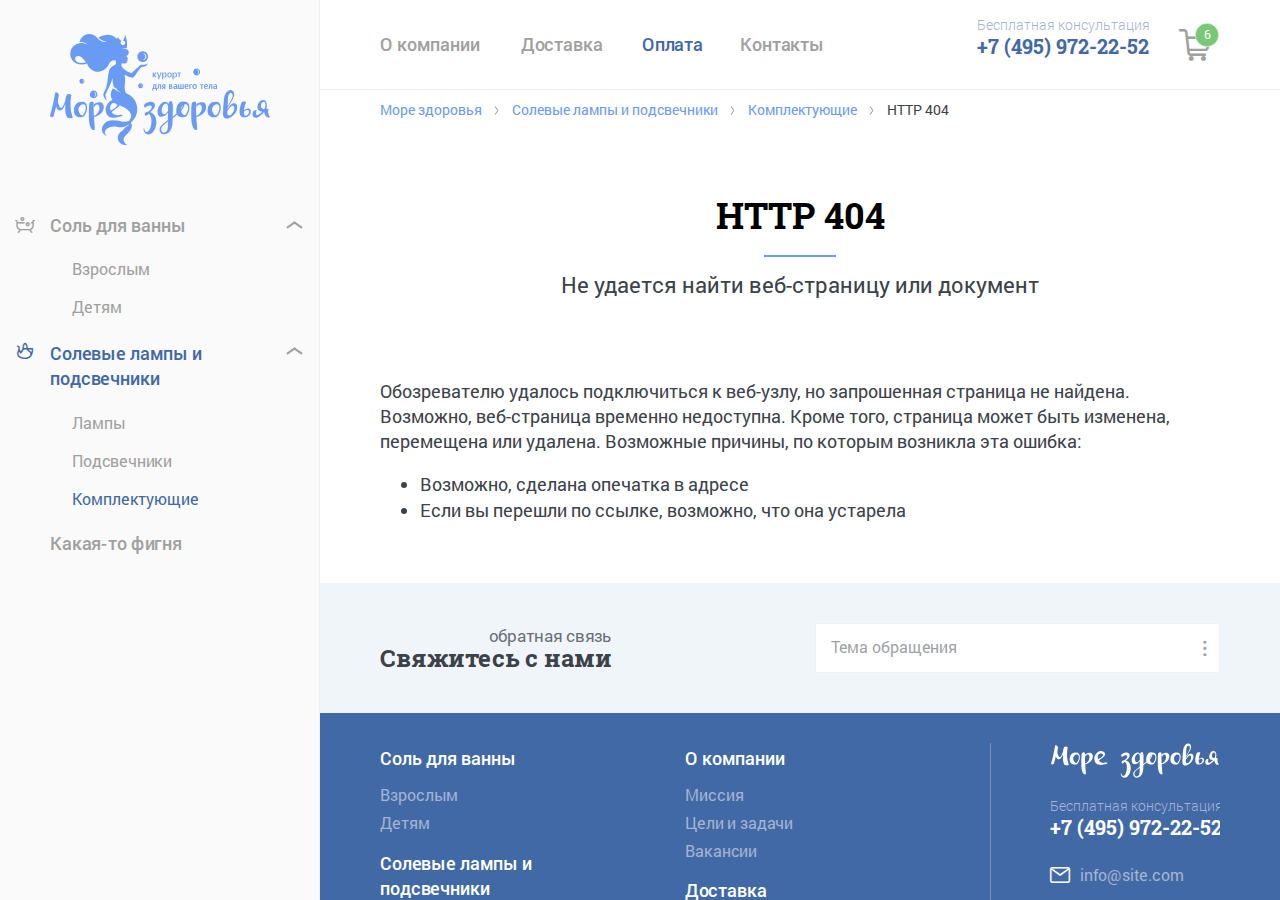
==== commit 48ddc1d5: "summary" ====
--- a/HTML/index.html
+++ b/HTML/index.html
@@ -2,400 +2,500 @@
 <html lang="ru">
 
 <head>
-	<meta charset="UTF-8" />
-	<meta http-equiv="X-UA-Compatible" content="IE=edge" />
-	<meta name="viewport" content="width=device-width, initial-scale=1.0, user-scalable=0, minimum-scale=1.0" />
-	<meta name="keywords" content="http, 404" />
-	<meta name="description" content="Не удается найти веб-страницу или документ" />
-	<link rel="stylesheet" href="fonts/icomoon/style.css?140120200026" />
-	<link rel="stylesheet" href="fonts/opensans/style.css?140120200026" />
-	<link rel="stylesheet" href="fonts/roboto/style.css?140120200026" />
-	<link rel="stylesheet" href="fonts/robotoslab/style.css?140120200026" />
-	<link rel="stylesheet" href="css/default.css?140120200026" />
-	<link rel="stylesheet" href="css/style.css?140120200026" />
-	<link rel="stylesheet" href="css/header.css?140120200026" />
-	<link rel="stylesheet" href="css/burger.css?140120200026" />
-	<link rel="stylesheet" href="css/workspace.css?140120200026" />
-	<link rel="stylesheet" href="css/aside.css?140120200026" />
-	<link rel="stylesheet" href="css/article.css?140120200026" />
-	<link rel="stylesheet" href="css/footer.css?140120200026" />
-	<link rel="stylesheet" href="css/form.css?140120200026" />
-	<link rel="stylesheet" href="css/nav.css?140120200026" />
-	<script defer src="js/jquery.js?140120200026"></script>
-	<script defer src="js/jquery.throttle-debounce.js?140120200026"></script>
-	<!-- убрать комментирование ниже, если нужен resizable -->
-	<!-- script defer src="js/jquery.resizable.js?140120200026"></script -->
-	<!-- убрать комментирование выше, если нужен resizable -->
-	<script defer src="js/jquery.baron.js?140120200026"></script>
-	<script defer src="js/template.js?140120200026"></script>
-	<script defer src="js/form.js?140120200026"></script>
-	<title>HTTP 404 — не удается найти веб-страницу или документ</title>
+  <meta charset="UTF-8" />
+  <meta http-equiv="X-UA-Compatible" content="IE=edge" />
+  <meta name="viewport" content="width=device-width, initial-scale=1.0, user-scalable=0, minimum-scale=1.0" />
+  <meta name="keywords" content="http, 404" />
+  <meta name="description" content="Не удается найти веб-страницу или документ" />
+  <link rel="stylesheet" href="fonts/icomoon/style.css?140120200026" />
+  <link rel="stylesheet" href="fonts/content/style.css?140120200026" />
+  <link rel="stylesheet" href="fonts/accent/style.css?140120200026" />
+  <link rel="stylesheet" href="css/default.css?140120200026" />
+  <link rel="stylesheet" href="css/style.css?140120200026" />
+  <link rel="stylesheet" href="css/header.css?140120200026" />
+  <link rel="stylesheet" href="css/burger.css?140120200026" />
+  <link rel="stylesheet" href="css/workspace.css?140120200026" />
+  <link rel="stylesheet" href="css/baron.css?140120200026" />
+  <link rel="stylesheet" href="css/nav.css?140120200026" />
+  <link rel="stylesheet" href="css/breadcrumbs.css?140120200026" />
+  <link rel="stylesheet" href="css/article.css?140120200026" />
+  <link rel="stylesheet" href="css/form.css?140120200026" />
+  <link rel="stylesheet" href="css/footer.menu.css?140120200026" />
+  <link rel="stylesheet" href="css/footer.copyright.css?140120200026" />
+  <link rel="stylesheet" href="css/custom.css?140120200026" />
+  <link rel="stylesheet" href="css/redline.css?140120200026" />
+  <script defer src="json/utheme.json?140120200026"></script>
+  <script defer src="js/jquery.js?140120200026"></script>
+  <script defer src="js/jquery.baron.js?140120200026"></script>
+  <script defer src="js/jquery.throttle-debounce.js?140120200026"></script>
+  <script defer src="js/jquery.inputmask.js?140120200026"></script>
+  <script defer src="js/jquery.template.js?140120200026"></script>
+  <script defer src="js/jquery.form.js?140120200026"></script>
+  <title>HTTP 404 — не удается найти веб-страницу или документ</title>
 </head>
 
-<body onresize="resize();" onload="resize();">
-	<div class="container">
-		<span></span>
-
-		<!-- списки -->
-		<div class="lists utheme">
-			<div class="baron baron__choose">
-				<div class="baron__scroller">
-					<ul>
-						<li data-form="feedback" data-field="utheme">
-							<span>Cотрудничество</span>
-						</li>
-						<li data-form="feedback" data-field="utheme">
-							<span>Хочу у вас работать</span>
-						</li>
-						<li data-form="feedback" data-field="utheme">
-							<span>Условия доставки</span>
-						</li>
-						<li data-form="feedback" data-field="utheme">
-							<span>Условия покупки</span>
-						</li>
-						<li data-form="feedback" data-field="utheme">
-							<span>Наличие товара</span>
-						</li>
-						<li data-form="feedback" data-field="utheme">
-							<span>Другое</span>
-						</li>
-					</ul>
-				</div>
-				<div class="baron__track">
-					<div class="baron__bar"></div>
-				</div>
-			</div>
-		</div>
-		<!-- /списки -->
-
-		<!-- header -->
-		<header>
-			<div>
-				<a class="logo" href="/" title="Море здоровья">
-					<span></span>
-				</a>
-			</div>
-			<ul class="burger">
-				<li></li>
-				<li></li>
-				<li></li>
-				<li></li>
-			</ul>
-		</header>
-		<!-- /header -->
-
-		<!-- workspace -->
-		<div class="workspace">
-			<div class="aside">
-				<div class="box">
-					<div class="header">
-						<a class="logo" href="/" title="Море здоровья">
-							<span></span>
-						</a>
-					</div>
-					<div class="phone">
-						<a href="tel:+74959722252" title="+7 (495) 972-22-52">
-							<span>+7 (495) 972-22-52</span>
-						</a>
-					</div>
-					<div class="baron baron__aside">
-						<div class="baron__scroller">
-							<ul>
-								<li>
-									<aside>
-										<ul>
-											<!--li>
-													<div>
-														<strong>
-															<span>Каталог товаров</span>
-														</strong>
-													</div>
-												</li-->
-											<li class="more">
-												<a class="color-hover" href="/catalog/salt/" title="Соль для ванны">
-													<span class="icon salt">
-														<span>Соль для ванны</span>
-													</span>
-												</a>
-												<span></span>
-												<ul>
-													<li>
-														<a class="color-hover" href="/catalog/salt/adult/" title="Взрослым">
-															<span>
-																<span>Взрослым</span>
-															</span>
-														</a>
-													</li>
-													<li>
-														<a class="color-hover" href="/catalog/salt/children/" title="Детям">
-															<span>
-																<span>Детям</span>
-															</span>
-														</a>
-													</li>
-												</ul>
-											</li>
-											<li class="more selected">
-												<div>
-													<span class="icon lamp">
-														<span>Солевые лампы и подсвечники</span>
-													</span>
-												</div>
-												<span></span>
-												<ul>
-													<li>
-														<a class="color-hover" href="/catalog/lamp/1/" title="Лампы">
-															<span>
-																<span>Лампы</span>
-															</span>
-														</a>
-													</li>
-													<li>
-														<a class="color-hover" href="/catalog/lamp/2/" title="Подсвечники">
-															<span>
-																<span>Подсвечники</span>
-															</span>
-														</a>
-													</li>
-													<li>
-														<div>
-															<span>
-																<span>Комплектующие</span>
-															</span>
-														</div>
-													</li>
-												</ul>
-											</li>
-											<li>
-												<a class="color-hover" href="/catalog/fignya/" title="Какая-то фигня">
-													<span>
-														<span>Какая-то фигня</span>
-													</span>
-												</a>
-											</li>
-											<!--li>
-													<div>
-														<p>
-															<span>Не можете найти нужный товар?</span>
-														</p>
-													</div>
-												</li-->
-										</ul>
-									</aside>
-								</li>
-							</ul>
-						</div>
-						<div class="baron__track">
-							<div class="baron__bar"></div>
-						</div>
-					</div>
-				</div>
-				<div class="ui-resizable-handle"></div>
-			</div>
-			<div class="article">
-				<div class="box">
-					<div class="baron baron__article">
-						<div class="baron__scroller">
-							<ul>
-								<li>
-									<article>
-										<div class="content">
-											<div>
-												<h1>HTTP 404</h1>
-												<blockquote>Не удается найти веб-страницу или документ</blockquote>
-											</div>
-											<div>
-												<p>Обозревателю удалось подключиться к веб-узлу, но запрошенная страница не найдена.
-													Возможно, веб-страница временно недоступна.
-													Кроме того, страница может быть изменена, перемещена или удалена.
-													Возможные причины, по которым возникла эта ошибка:</p>
-												<ul>
-													<li>Возможно, сделана опечатка в адресе</li>
-													<li>Если вы перешли по ссылке, возможно, что она устарела</li>
-												</ul>
-											</div>
-										</div>
-									</article>
-								</li>
-								<li>
-									<footer>
-										<div class="form feedback">
-											<div>
-												<span class="accent">Оставьте комментарий</span>
-												<span class="accent">Спасибо!</span>
-												<blockquote>В комментариях запрещено использовать материалы рекламного характера и (или) использовать нецензурную лексику (мат), включая завуалированную.</blockquote>
-												<blockquote>Ваше сообщение успешно отправлено. В ближайшее время с Вами свяжется наш специалист и ответит на все, интересующие Вас, вопросы.</blockquote>
-											</div>
-											<form name="feedback" method="post" action="#">
-												<ul>
-													<li>
-														<div class="accent">
-															<span>Свяжитесь с нами</span>
-														</div>
-													</li>
-													<li>
-														<div class="choose utheme">
-															<input class="field lists" type="text" name="utheme" value="" readonly="readonly" data-form="feedback" data-list="utheme" />
-															<span>Чем мы можем быть полезны?</span>
-														</div>
-													</li>
-												</ul>
-												<ul class="hide utheme">
-													<li>
-														<div class="required">
-															<input class="field" type="text" name="uname" value="" data-form="feedback" />
-															<span>Ваше имя</span>
-														</div>
-													</li>
-													<li>
-														<div class="required">
-															<input class="field" type="text" name="uemail" value="" data-form="feedback" />
-															<span>Ваш E-mail</span>
-														</div>
-													</li>
-												</ul>
-												<ul class="hide utheme">
-													<li>
-														<div>
-															<textarea class="field" name="umessage" data-form="feedback"></textarea>
-															<span>Напишите комментарий</span>
-														</div>
-													</li>
-												</ul>
-												<ol class="hide utheme">
-													<li>
-														<div class="required consent">
-															<input type="checkbox" name="consent" value="Y" />
-															<span class="checkbox" data-form="feedback"></span>
-															<span>Даю согласие на обработку</span>
-															<a href="/policy/" title="персональные данные">персональных данных</a>
-														</div>
-													</li>
-													<li>
-														<div>
-															<button type="button" data-form="feedback"></button>
-														</div>
-													</li>
-												</ol>
-											</form>
-										</div>
-										<div class="footer">
-											<ul>
-												<li>
-													<ul>
-														<li>
-															<a href="#" title="Соль для ванны">
-																<span>Соль для ванны</span>
-															</a>
-															<ol>
-																<li>
-																	<a href="#" title="Взрослым">
-																		<span>Взрослым</span>
-																	</a>
-																</li>
-																<li>
-																	<a href="#" title="Детям">
-																		<span>Детям</span>
-																	</a>
-																</li>
-															</ol>
-															<a href="#" title="Солевые лампы и подсвечники">
-																<span>Солевые лампы и подсвечники</span>
-															</a>
-															<ol>
-																<li>
-																	<a href="#" title="Лампы">
-																		<span>Лампы</span>
-																	</a>
-																</li>
-																<li>
-																	<a href="#" title="Подсвечники">
-																		<span>Подсвечники</span>
-																	</a>
-																</li>
-																<li>
-																	<a href="#" title="Комплектующие">
-																		<span>Комплектующие</span>
-																	</a>
-																</li>
-															</ol>
-														</li>
-														<li>
-															<a href="#" title="Компания">
-																<span>Компания</span>
-															</a>
-															<ol>
-																<li>
-																	<a href="#" title="Доставка">
-																		<span>Доставка</span>
-																	</a>
-																</li>
-																<li>
-																	<a href="#" title="Оплата">
-																		<span>Оплата</span>
-																	</a>
-																</li>
-																<li>
-																	<a href="#" title="Гарантии">
-																		<span>Гарантии</span>
-																	</a>
-																</li>
-															</ol>
-															<a href="#" title="Контакты">
-																<span>Контакты</span>
-															</a>
-														</li>
-													</ul>
-												</li>
-												<li>
-													<a class="logo" href="/" title="Море здоровья">
-														<span></span>
-													</a>
-													<a class="phone" href="tel:+74959722252" title="+7 (495) 972-22-52">
-														<span>+7 (495) 972-22-52</span>
-													</a>
-													<a class="mail" href="mailto:info@site.com" title="info@site.com">
-														<span>info@site.com</span>
-													</a>
-													<ol class="social">
-														<li>
-															<a class="instagram" href="#" title="instagram"></a>
-														</li>
-														<li>
-															<a class="facebook" href="#" title="facebook"></a>
-														</li>
-														<li>
-															<a class="vk" href="#" title="ВКонтакте"></a>
-														</li>
-													</ol>
-												</li>
-											</ul>
-										</div>
-										<div class="footer copyright">
-											<span>© 2019 «Море здоровья»</span><br />
-											<a class="policy" href="/policy/" title="Политика конфиденциальности">
-												<span>Политика конфиденциальности</span>
-											</a>
-											<a class="developer" href="http://www.tarantul.zone/" title="разработка сайта" target="_blank"></a>
-										</div>
-									</footer>
-								</li>
-							</ul>
-						</div>
-						<div class="baron__track">
-							<div class="baron__bar"></div>
-						</div>
-					</div>
-				</div>
-			</div>
-		</div>
-		<!-- /workspace -->
-
-		<!-- nav -->
-		<nav></nav>
-		<!-- /nav -->
-
-	</div>
+<body onresize="isResize();" onload="isResize();">
+  <div class="container">
+    <!-- header -->
+    <div class="header alignment">
+      <ul class="header-ul centering">
+        <li class="header-ul-li header-ul-li-burger">
+          <ul class="burger">
+            <li></li>
+            <li></li>
+            <li></li>
+            <li></li>
+          </ul>
+        </li>
+        <li class="header-ul-li">
+          <nav class="header-nav">
+            <ul class="header-nav-ul">
+              <li class="header-nav-ul-li">
+                <a class="header-nav-ul-li-element header-nav-ul-li-a" href="#" title="О компании">
+                  <span class="header-nav-ul-li-element-span">О компании</span>
+                </a>
+                <ol class="header-submenu tail tail-left">
+                  <li class="header-submenu-li">
+                    <a class="header-submenu-li-a" href="#" title="Миссия">
+                      <span class="header-submenu-li-a-span">Миссия</span>
+                    </a>
+                  </li>
+                  <li class="header-submenu-li">
+                    <a class="header-submenu-li-a" href="#" title="Цели и задачи">
+                      <span class="header-submenu-li-a-span">Цели и задачи</span>
+                    </a>
+                  </li>
+                  <li class="header-submenu-li">
+                    <a class="header-submenu-li-a" href="#" title="Вакансии">
+                      <span class="header-submenu-li-a-span">Вакансии</span>
+                    </a>
+                  </li>
+                </ol>
+              </li>
+              <li class="header-nav-ul-li">
+                <a class="header-nav-ul-li-element header-nav-ul-li-a" href="#" title="Доставка">
+                  <span class="header-nav-ul-li-element-span">Доставка</span>
+                </a>
+              </li>
+              <li class="header-nav-ul-li">
+                <span class="header-nav-ul-li-element header-nav-ul-li-span">
+                  <span class="header-nav-ul-li-element-span">Оплата</span>
+                </span>
+              </li>
+              <li class="header-nav-ul-li">
+                <a class="header-nav-ul-li-element header-nav-ul-li-a" href="#" title="Контакты">
+                  <span class="header-nav-ul-li-element-span">Контакты</span>
+                </a>
+              </li>
+            </ul>
+          </nav>
+        </li>
+        <li class="header-ul-li header-ul-li-logo">
+          <a class="logo header-logo" href="/" title="Море здоровья">
+            <span class="header-logo-span logo-span"></span>
+          </a>
+        </li>
+        <li class="header-ul-li">
+          <a class="phone header-phone" href="tel:+74959722252" title="+7 (495) 972-22-52">
+            <span class="accent header-phone-span phone-span">+7 (495) 972-22-52</span>
+          </a>
+          <ol class="header-icons">
+            <li class="header-icons-li">
+              <a class="header-icons-a header-icon-basket" href="#" title="Корзина">
+                <span class="header-icons-info">6</span>
+              </a>
+              <div class="informer tail tail-right">
+                <span class="informer-span">В корзине 6 товаров на 5 090</span>
+                <a class="informer-a" href="/cart/" title="Оформить заказ">
+                  <span class="informer-a-span">Оформить заказ</span>
+                </a>
+              </div>
+            </li>
+          </ol>
+        </li>
+      </ul>
+    </div>
+    <!-- /header -->
+    <!-- workspace -->
+    <div class="workspace">
+      <div>
+        <div class="box">
+          <div>
+            <a class="logo aside-logo" href="/" title="Море здоровья">
+              <span class="aside-logo-span logo-span"></span>
+            </a>
+            <a class="phone aside-phone" href="tel:+74959722252" title="+7 (495) 972-22-52">
+              <span class="accent aside-phone-span phone-span">+7 (495) 972-22-52</span>
+            </a>
+          </div>
+          <div class="baron baron-nav">
+            <div class="baron-scroller">
+              <ul>
+                <!-- nav -->
+                <li>
+                  <nav>
+                    <ul>
+                      <li class="more selected">
+                        <a href="/catalog/salt/" title="Соль для ванны">
+                          <span class="icon salt">
+                            <span>Соль для ванны</span>
+                          </span>
+                        </a>
+                        <span></span>
+                        <ul>
+                          <li>
+                            <a href="/catalog/salt/1/" title="Взрослым">
+                              <span>
+                                <span>Взрослым</span>
+                              </span>
+                            </a>
+                          </li>
+                          <li>
+                            <a href="/catalog/salt/2/" title="Детям">
+                              <span>
+                                <span>Детям</span>
+                              </span>
+                            </a>
+                          </li>
+                        </ul>
+                      </li>
+                      <li class="more selected">
+                        <div>
+                          <span class="icon lamp">
+                            <span>Солевые лампы и подсвечники</span>
+                          </span>
+                        </div>
+                        <span></span>
+                        <ul>
+                          <li>
+                            <a href="/catalog/lamp/1/" title="Лампы">
+                              <span>
+                                <span>Лампы</span>
+                              </span>
+                            </a>
+                          </li>
+                          <li>
+                            <a href="/catalog/lamp/2/" title="Подсвечники">
+                              <span>
+                                <span>Подсвечники</span>
+                              </span>
+                            </a>
+                          </li>
+                          <li>
+                            <div>
+                              <span>
+                                <span>Комплектующие</span>
+                              </span>
+                            </div>
+                          </li>
+                        </ul>
+                      </li>
+                      <li>
+                        <a href="/catalog/fignya/" title="Какая-то фигня">
+                          <span>
+                            <span>Какая-то фигня</span>
+                          </span>
+                        </a>
+                      </li>
+                    </ul>
+                  </nav>
+                </li>
+                <!-- /nav -->
+                <!-- nav -->
+                <li>
+                  <nav>
+                    <ul>
+                      <li class="more">
+                        <a href="/about/" title="О компании">
+                          <span>
+                            <span>О компании</span>
+                          </span>
+                        </a>
+                        <span></span>
+                        <ul>
+                          <li>
+                            <a href="/about/1/" title="Миссия">
+                              <span>
+                                <span>Миссия</span>
+                              </span>
+                            </a>
+                          </li>
+                          <li>
+                            <a href="/about/2/" title="Цели и задачи">
+                              <span>
+                                <span>Цели и задачи</span>
+                              </span>
+                            </a>
+                          </li>
+                          <li>
+                            <div>
+                              <span>
+                                <span>Вакансии</span>
+                              </span>
+                            </div>
+                          </li>
+                        </ul>
+                      </li>
+                      <li>
+                        <a href="/delivery/" title="Доставка">
+                          <span>
+                            <span>Доставка</span>
+                          </span>
+                        </a>
+                      </li>
+                      <li>
+                        <div>
+                          <span>
+                            <span>Оплата</span>
+                          </span>
+                        </div>
+                      </li>
+                      <li>
+                        <a href="/contacts/" title="Контакты">
+                          <span>
+                            <span>Контакты</span>
+                          </span>
+                        </a>
+                      </li>
+                    </ul>
+                  </nav>
+                </li>
+                <!-- /nav -->
+              </ul>
+            </div>
+            <div class="baron-track">
+              <div class="baron-bar"></div>
+            </div>
+          </div>
+        </div>
+      </div>
+      <div>
+        <div class="box">
+          <span></span>
+          <div></div>
+          <div class="baron baron-article">
+            <div class="baron-scroller">
+              <ul>
+                <!-- article -->
+                <li>
+                  <div class="alignment">
+                    <ul class="centering breadcrumbs">
+                      <li class="breadcrumbs-li">
+                        <a class="breadcrumbs-element" href="#" title="Море здоровья">Море здоровья</a>
+                      </li>
+                      <li class="breadcrumbs-li">
+                        <a class="breadcrumbs-element" href="#" title="Солевые лампы и подсвечники">Солевые лампы и подсвечники</a>
+                      </li>
+                      <li class="breadcrumbs-li">
+                        <a class="breadcrumbs-element" href="#" title="Комплектующие">Комплектующие</a>
+                      </li>
+                      <li class="breadcrumbs-li">
+                        <span class="breadcrumbs-element">HTTP 404</span>
+                      </li>
+                    </ul>
+                  </div>
+                  <article>
+                    <div class="content">
+                      <header class="centering">
+                        <h1>http 404</h1>
+                        <blockquote>Не удается найти веб-страницу или документ</blockquote>
+                      </header>
+                      <div class="centering">
+                        <p>Обозревателю удалось подключиться к веб-узлу, но запрошенная страница не найдена.
+                          Возможно, веб-страница временно недоступна.
+                          Кроме того, страница может быть изменена, перемещена или удалена.
+                          Возможные причины, по которым возникла эта ошибка:</p>
+                        <ul>
+                          <li>Возможно, сделана опечатка в адресе</li>
+                          <li>Если вы перешли по ссылке, возможно, что она устарела</li>
+                        </ul>
+                      </div>
+                    </div>
+                  </article>
+                </li>
+                <!-- /article -->
+                <!-- footer -->
+                <li>
+                  <footer class="alignment">
+                    <div class="form feedback">
+                      <div>
+                        <span class="accent">Оставьте комментарий</span>
+                        <span class="accent">Спасибо!</span>
+                        <blockquote>В комментариях запрещено использовать материалы рекламного характера и (или) использовать нецензурную лексику (мат), включая завуалированную.</blockquote>
+                        <blockquote>Ваше сообщение успешно отправлено. В ближайшее время с Вами свяжется наш специалист и ответит на все, интересующие Вас, вопросы.</blockquote>
+                      </div>
+                      <form name="feedback" method="post" action="#">
+                        <ul>
+                          <li>
+                            <div class="accent">
+                              <span>Свяжитесь с нами</span>
+                            </div>
+                          </li>
+                          <li>
+                            <div class="choose utheme">
+                              <input class="field" type="text" name="utheme" value="" readonly="readonly" data-form="feedback" data-list="utheme" />
+                              <span>Тема обращения</span>
+                            </div>
+                          </li>
+                        </ul>
+                        <ul class="hide utheme">
+                          <li>
+                            <div class="required">
+                              <input class="field" type="text" name="uname" value="" data-form="feedback" data-check="name" />
+                              <span>Имя</span>
+                            </div>
+                            <div class="required">
+                              <input class="field" type="email" name="uemail" value="" data-form="feedback" data-check="email" />
+                              <span>E-mail</span>
+                            </div>
+                            <div class="required">
+                              <input class="field" type="tel" name="uphone" value="" data-form="feedback" data-check="phone" />
+                              <span>Телефон</span>
+                            </div>
+                          </li>
+                          <li>
+                            <div class="textarea">
+                              <textarea class="field" name="umessage" data-form="feedback"></textarea>
+                              <span>Сопроводительное письмо</span>
+                            </div>
+                          </li>
+                        </ul>
+                        <ol class="hide utheme">
+                          <li>
+                            <div class="required consent">
+                              <input type="checkbox" name="consent" value="Y" />
+                              <span class="checkbox" data-form="feedback"></span>
+                              <span>Даю согласие на обработку</span>
+                              <a href="/policy/" title="персональные данные">персональных данных</a>
+                            </div>
+                          </li>
+                          <li>
+                            <div>
+                              <button type="button" data-form="feedback"></button>
+                            </div>
+                          </li>
+                        </ol>
+                      </form>
+                    </div>
+                    <div class="footer centering menu">
+                      <ul>
+                        <li>
+                          <ul>
+                            <li>
+                              <span>
+                                <span>Соль для ванны</span>
+                              </span>
+                              <ol>
+                                <li>
+                                  <a href="#" title="Взрослым">
+                                    <span>Взрослым</span>
+                                  </a>
+                                </li>
+                                <li>
+                                  <a href="#" title="Детям">
+                                    <span>Детям</span>
+                                  </a>
+                                </li>
+                              </ol>
+                              <a href="#" title="Солевые лампы и подсвечники">
+                                <span>Солевые лампы и подсвечники</span>
+                              </a>
+                              <ol>
+                                <li>
+                                  <a href="#" title="Лампы">
+                                    <span>Лампы</span>
+                                  </a>
+                                </li>
+                                <li>
+                                  <a href="#" title="Подсвечники">
+                                    <span>Подсвечники</span>
+                                  </a>
+                                </li>
+                                <li>
+                                  <a href="#" title="Комплектующие">
+                                    <span>Комплектующие</span>
+                                  </a>
+                                </li>
+                              </ol>
+                            </li>
+                            <li>
+                              <a href="#" title="О компании">
+                                <span>О компании</span>
+                              </a>
+                              <ol>
+                                <li>
+                                  <a href="/about/1/" title="Миссия">
+                                    <span>Миссия</span>
+                                  </a>
+                                </li>
+                                <li>
+                                  <a href="/about/2/" title="Цели и задачи">
+                                    <span>Цели и задачи</span>
+                                  </a>
+                                </li>
+                                <li>
+                                  <span>
+                                    <span>Вакансии</span>
+                                  </span>
+                                </li>
+                              </ol>
+                              <a href="#" title="Доставка">
+                                <span>Доставка</span>
+                              </a>
+                              <span>
+                                <span>Оплата</span>
+                              </span>
+                              <a href="#" title="Контакты">
+                                <span>Контакты</span>
+                              </a>
+                            </li>
+                          </ul>
+                        </li>
+                        <li>
+                          <a class="logo footer-logo" href="/" title="Море здоровья">
+                            <span class="footer-logo-span logo-span"></span>
+                          </a>
+                          <a class="phone footer-phone" href="tel:+74959722252" title="+7 (495) 972-22-52">
+                            <span class="accent footer-phone-span phone-span">+7 (495) 972-22-52</span>
+                          </a>
+                          <a class="mail" href="mailto:info@site.com" title="info@site.com">
+                            <span>info@site.com</span>
+                          </a>
+                          <ol class="social">
+                            <li>
+                              <a class="instagram" href="#" title="instagram"></a>
+                            </li>
+                            <li>
+                              <a class="facebook" href="#" title="facebook"></a>
+                            </li>
+                            <li>
+                              <a class="vk" href="#" title="ВКонтакте"></a>
+                            </li>
+                          </ol>
+                        </li>
+                      </ul>
+                    </div>
+                    <div class="footer centering copyright">
+                      <span>© 2019 «Море здоровья»</span><br />
+                      <a class="policy" href="/policy/" title="Политика конфиденциальности">
+                        <span>Политика конфиденциальности</span>
+                      </a>
+                      <a class="developer" href="https://www.tarantul.zone/" title="разработка сайта" target="_blank"></a>
+                    </div>
+                  </footer>
+                </li>
+                <!-- /footer -->
+              </ul>
+            </div>
+            <div class="baron-track">
+              <div class="baron-bar"></div>
+            </div>
+          </div>
+        </div>
+      </div>
+    </div>
+    <!-- /workspace -->
+  </div>
 </body>
 
 </html>
--- a/HTML/fonts/icomoon/style.css
+++ b/HTML/fonts/icomoon/style.css
@@ -1,13 +1,10 @@
 @charset "UTF-8";
 
 @font-face {
-    font-family: "icomoon";
-    font-display: swap;
-    src: url("icomoon.eot?6y5ihgf");
-    src: url("icomoon.eot?6y5ihgf#iefix") format("embedded-opentype"),
-        url("icomoon.ttf?6y5ihgf") format("truetype"),
-        url("icomoon.woff?6y5ihgf") format("woff"),
-        url("icomoon.svg?6y5ihgf#icomoon") format("svg");
-    font-weight: normal;
-    font-style: normal;
+  font-family: "icomoon";
+  font-display: swap;
+  src: url("icomoon.eot?6y5ihgf3");
+  src: url("icomoon.eot?6y5ihgf3#iefix") format("embedded-opentype"), url("icomoon.ttf?6y5ihgf3") format("truetype"), url("icomoon.woff?6y5ihgf3") format("woff"), url("icomoon.svg?6y5ihgf3#icomoon") format("svg");
+  font-weight: normal;
+  font-style: normal;
 }
--- a/HTML/fonts/content/style.css
+++ b/HTML/fonts/content/style.css
@@ -0,0 +1,37 @@
+@charset "UTF-8";
+
+@font-face {
+	font-family: "content";
+	font-display: swap;
+	src: local("RobotoLight"), local("Roboto Light"), local("Roboto-Light"), url("RobotoLight.eot");
+	src: url("RobotoLight.eot?#iefix") format("embedded-opentype"), url("RobotoLight.woff") format("woff"), url("RobotoLight.ttf") format("truetype");
+	font-style: normal;
+	font-weight: 300;
+}
+
+@font-face {
+	font-family: "content";
+	font-display: swap;
+	src: local("RobotoRegular"), local("Roboto Regular"), local("Roboto-Regular"), url("RobotoRegular.eot");
+	src: url("RobotoRegular.eot?#iefix") format("embedded-opentype"), url("RobotoRegular.woff") format("woff"), url("RobotoRegular.ttf") format("truetype");
+	font-style: normal;
+	font-weight: 400;
+}
+
+@font-face {
+	font-family: "content";
+	font-display: swap;
+	src: local("RobotoMedium"), local("Roboto Medium"), local("Roboto-Medium"), url("RobotoMedium.eot");
+	src: url("RobotoMedium.eot?#iefix") format("embedded-opentype"), url("RobotoMedium.woff") format("woff"), url("RobotoMedium.ttf") format("truetype");
+	font-style: normal;
+	font-weight: 500;
+}
+
+@font-face {
+	font-family: "content";
+	font-display: swap;
+	src: local("RobotoBold"), local("Roboto Bold"), local("Roboto-Bold"), url("RobotoBold.eot");
+	src: url("RobotoBold.eot?#iefix") format("embedded-opentype"), url("RobotoBold.woff") format("woff"), url("RobotoBold.ttf") format("truetype");
+	font-style: normal;
+	font-weight: 600;
+}
--- a/HTML/fonts/accent/style.css
+++ b/HTML/fonts/accent/style.css
@@ -0,0 +1,28 @@
+@charset "UTF-8";
+
+@font-face {
+	font-family: "accent";
+	font-display: swap;
+	src: local("RobotoSlabLight"), local("Roboto Slab Light"), local("RobotoSlab-Light"), local("Roboto-Slab-Light"), url("RobotoSlabLight.eot");
+	src: url("RobotoSlabLight.eot?#iefix")format("embedded-opentype"), url("RobotoSlabLight.woff") format("woff"), url("RobotoSlabLight.ttf") format("truetype");
+	font-style: normal;
+	font-weight: 300;
+}
+
+@font-face {
+	font-family: "accent";
+	font-display: swap;
+	src: local("RobotoSlabRegular"), local("Roboto Slab Regular"), local("RobotoSlab-Regular"), local("Roboto-Slab-Regular"), url("RobotoSlabRegular.eot");
+	src: url("RobotoSlabRegular.eot?#iefix")format("embedded-opentype"), url("RobotoSlabRegular.woff") format("woff"), url("RobotoSlabRegular.ttf") format("truetype");
+	font-style: normal;
+	font-weight: 400;
+}
+
+@font-face {
+	font-family: "accent";
+	font-display: swap;
+	src: local("RobotoSlabBold"), local("Roboto Slab Bold"), local("RobotoSlab-Bold"), local("Roboto-Slab-Bold"), url("RobotoSlabBold.eot");
+	src: url("RobotoSlabBold.eot?#iefix")format("embedded-opentype"), url("RobotoSlabBold.woff") format("woff"), url("RobotoSlabBold.ttf") format("truetype");
+	font-style: normal;
+	font-weight: 600;
+}
--- a/HTML/css/default.css
+++ b/HTML/css/default.css
@@ -1,43 +1,90 @@
 @charset "UTF-8";
 
 * {
-	box-sizing : border-box;
-	}
+  box-sizing: border-box;
+}
 
 body {
-	-webkit-text-size-adjust : 100%;
-	-webkit-font-smoothing : antialiased;
-  	-moz-osx-font-smoothing : grayscale;
-	}
+  -webkit-text-size-adjust: 100%;
+  -webkit-font-smoothing: antialiased;
+  -moz-osx-font-smoothing: grayscale;
+}
 
-html, body,
-main, article, aside, details, figcaption, figure, footer, header, hgroup, menu, nav, section,
-dl, dt, dd,
-h1, h2, h3, h4, h5, h6,
-pre, form, fieldset, input, textarea, blockquote, th, td,
-img, a img,
+html,
+body,
+main,
+article,
+aside,
+details,
+figcaption,
+figure,
+footer,
+header,
+hgroup,
+menu,
+nav,
+section,
+dl,
+dt,
+dd,
+h1,
+h2,
+h3,
+h4,
+h5,
+h6,
+pre,
+form,
+fieldset,
+input,
+textarea,
+blockquote,
+th,
+td,
+img,
+a img,
 div {
-	margin : 0;
-	padding : 0;
-	}
+  margin: 0;
+  padding: 0;
+}
 
-html, body,
-main, article, aside, details, figcaption, figure, footer, header, hgroup, menu, nav, section,
-img, a img,
+html,
+body,
+main,
+article,
+aside,
+details,
+figcaption,
+figure,
+footer,
+header,
+hgroup,
+menu,
+nav,
+section,
+img,
+a img,
 div {
-	font : inherit;
-	vertical-align : baseline;
-	}
+  font: inherit;
+  vertical-align: baseline;
+}
 
-address, caption, cite, code, dfn, th, var {
-	font-style : normal;
-	font-weight : normal;
-	}
+address,
+caption,
+cite,
+code,
+dfn,
+th,
+var {
+  font-style: normal;
+  font-weight: normal;
+}
 
-html, body {
-	width : 100%;
-	height : 100%;
-	}
+html,
+body {
+  width: 100%;
+  height: 100%;
+}
 
 input:focus,
 textarea:focus,
@@ -46,46 +93,68 @@
 div:focus,
 a:focus,
 span:focus {
-	outline : none;
-	}
+  outline: none;
+}
 
 input,
 textarea,
 button {
-	-webkit-appearance : none;
-	-moz-appearance : none;
-    }
+  -webkit-appearance: none;
+  -moz-appearance: none;
+}
 
-caption, th {
-	text-align : left;
-	}
+caption,
+th {
+  text-align: left;
+}
 
 fieldset,
-abbr, acronym,
-img, img a {
-	border : 0;
-	}
+abbr,
+acronym,
+img,
+img a {
+  border: 0;
+}
 
-blockquote, q {
-	quotes : none;
-	}
+blockquote,
+q {
+  quotes: none;
+}
 
-blockquote::before, blockquote::after,
-q::before, q::after {
-	content : "";
-	content : none;
-	}
+blockquote::before,
+blockquote::after,
+q::before,
+q::after {
+  content: "";
+  content: none;
+}
 
-main, article, aside, details, figcaption, figure, header, hgroup, menu, nav, section, img {
-	display : block;
-	}
+main,
+article,
+aside,
+details,
+figcaption,
+figure,
+header,
+hgroup,
+menu,
+nav,
+section,
+img {
+  display: block;
+}
 
-h1, h2, h3, h4, h5, h6 {
-	font-size : 100%;
-	font-weight : normal;
-	}
+h1,
+h2,
+h3,
+h4,
+h5,
+h6 {
+  font-size: 100%;
+  font-weight: normal;
+}
 
 table {
-	border-collapse : collapse;
-	border-spacing : 0;
-	}+  border-collapse: collapse;
+  border-spacing: 0;
+}
--- a/HTML/css/style.css
+++ b/HTML/css/style.css
@@ -1,189 +1,234 @@
 @charset "UTF-8";
 
-html {
-	font-weight: 400;
-	font-style: normal;
-	font-family: "Roboto", Arial, Tahoma, Verdana, sans-serif;
-}
-
 body {
-	background-color: rgba(255, 255, 255, 1);
-	color: rgba(60, 66, 73, 1);
+  font-weight: 400;
+  font-style: normal;
+  font-family: "content", Arial, Tahoma, Verdana, sans-serif;
+  line-height: 1.4;
+  background-color: rgba(255, 255, 255, 1);
+  color: rgba(60, 66, 73, 1);
 }
 
 b,
 strong,
-h1,
-h2,
-h3,
+.phone {
+  font-weight: 600;
+}
+
 .accent {
-	font-weight: 600;
-}
-
-h1,
-h2,
-h3,
-.accent {
-	font-family: "RobotoSlab", Arial, Tahoma, Verdana, sans-serif;
-}
-
-a,
-.color-hover:hover,
-.color-before::before,
-.color-before::after {
-	color: rgba(105, 155, 245, 1);
-}
-
-.bg-color-hover:hover,
-.bg-color-before::before,
-.bg-color-after::after,
-.baron__bar {
-	background-color: rgba(105, 155, 245, 1);
+  font-family: "accent", Arial, Tahoma, Verdana, sans-serif;
+}
+
+.alignment {
+  padding: 0 1rem;
+}
+
+.centering {
+  position: relative;
+  max-width: 960px;
+  margin: 0 auto;
+}
+
+.phone,
+.logo {
+  display: block;
+  overflow: hidden;
+}
+
+.phone::before {
+  display: inherit;
+  font-weight: 300;
+  white-space: nowrap;
+  content: "Бесплатная консультация";
+  transition: color .3s ease;
+  -webkit-transition: color .3s ease;
+}
+
+.phone-span,
+.logo-span {
+  display: inherit;
+  width: 100%;
+  white-space: nowrap;
+}
+
+.logo-span {
+  background-repeat: no-repeat;
+  background-size: contain;
+  background-position: 50% 50%;
+}
+
+.tail::before {
+  position: absolute;
+  bottom: calc(100% - 0.25em);
+  z-index: 10;
+  width: .5em;
+  height: .5em;
+  content: "";
+  -webkit-transform: rotate(45deg);
+  transform: rotate(45deg);
+}
+
+.tail-left::before {
+  left: 1em;
+}
+
+.tail-right::before {
+  right: 1em;
 }
 
 a {
-	text-decoration: none;
-	transition: color .3s ease;
+  color: rgba(105, 155, 245, 1);
+  text-decoration: none;
+  transition: color .3s ease;
+  -webkit-transition: color .3s ease;
 }
 
 a:hover {
-	color: rgba(50, 90, 150, 1);
+  color: rgba(65, 105, 165, 1);
 }
 
 div.container {
-	position: relative;
-	width: 100%;
-	min-width: 100vw;
-	max-width: 100vw;
-	height: 100%;
-	min-height: 100%;
-	max-height: 100%;
-	overflow: hidden;
-}
-
-div.container > span {
-	display: none;
-}
-
-div.container.opened > div.workspace {
-	-webkit-filter: url("[data-uri]#blur");
-	-webkit-filter: blur(3px);
-	-ms-filter: url("[data-uri]#blur");
-	-ms-filter: blur(3px);
-	filter: url("[data-uri]#blur");
-	filter: blur(3px);
-}
-
-div.container.opened > span {
-	display: block;
-	position: absolute;
-	top: 0;
-	left: 0;
-	z-index: 100;
-	width: calc(100% - 2.5rem);
-	height: 100%;
-	background-color: rgba(0, 0, 0, 0.25);
-}
-
-div.container > div.lists {
-	display: none;
-	position: absolute;
-	top: 0;
-	left: 0;
-	z-index: 20;
-	height: 5.7em;
-	background-color: rgba(255, 255, 255, 1);
-	box-shadow: 0 1px 5px 0 rgba(0, 0, 0, 0.05);
-}
-
-div.container > div.lists > div > div > ul {
-	position: relative;
-	z-index: 20;
-	width: 100%;
-	padding: 0;
-	margin: 0;
-	list-style: none;
-}
-
-div.container > div.lists > div > div > ul > li {
-	padding: 0.4em 1em;
-	cursor: pointer;
-	background-color: rgba(255, 255, 255, 1);
-	color: rgba(60, 66, 73, 0.75);
-	transition: color .3s ease;
-}
-
-div.container > div.lists > div > div > ul > li:hover {
-	color: rgba(105, 155, 245, 1);
-}
-
-div.container > div.lists > div > div > ul > li > span {
-	display: block;
-	font-size: 0.8em;
-	line-height: 1.375em;
+  position: relative;
+  width: 100%;
+  min-width: 100vw;
+  max-width: 100vw;
+  height: 100%;
+  min-height: 100vh;
+  max-height: 100vh;
+  overflow: hidden;
+}
+
+ol.social {
+  display: -webkit-box;
+  display: -ms-flexbox;
+  display: flex;
+  width: 8.5em;
+  padding: 0;
+  margin: 0 auto;
+  list-style: none;
+}
+
+ol.social > li,
+ol.social > li > a {
+  width: 2.5em;
+  height: 2.5em;
+}
+
+ol.social > li:not(:last-child) {
+  margin-right: 0.5em;
+}
+
+ol.social > li > a {
+  display: block;
+  position: relative;
+  border-radius: 50%;
+  text-decoration: none;
+  -webkit-transition: all .3s ease;
+  transition: all .3s ease;
+}
+
+ol.social > li > a::after {
+  position: absolute;
+  top: 20%;
+  left: 0;
+  z-index: 2;
+  width: 100%;
+  font-family: "icomoon" !important;
+  text-align: center;
+  -webkit-transform: scale(1.25);
+  transform: scale(1.25);
+  -webkit-transform-origin: center center;
+  transform-origin: center center;
+}
+
+ol.social > li > a.instagram::after {
+  content: "\e90b";
+}
+
+ol.social > li > a.facebook::after {
+  content: "\e908";
+}
+
+ol.social > li > a.vk::after {
+  content: "\e90e";
 }
 
 /* 60px — базовый отступ 
 внутренние и внешние отступы делятся или умножаются на 2
 120px — 60px — 30px */
 @media (min-width : 1201px) {
-	html {
-		font-size: 60px;
-	}
-
-	body {
-		font-size: 20px;
-	}
+
+  /* rem */
+  html {
+    font-size: 60px;
+  }
+
+  /* em */
+  body {
+    font-size: 20px;
+  }
 }
 
 /* 50px — базовый отступ 
 внутренние и внешние отступы делятся или умножаются на 2
 100px — 50px — 25px */
 @media (min-width : 961px) and (max-width : 1200px) {
-	html {
-		font-size: 50px;
-	}
-
-	body {
-		font-size: 19.5px;
-	}
+
+  /* rem */
+  html {
+    font-size: 50px;
+  }
+
+  /* em */
+  body {
+    font-size: 19.5px;
+  }
 }
 
 /* 40px — базовый отступ 
 внутренние и внешние отступы делятся или умножаются на 2
 80px — 40px — 20px */
 @media (min-width : 721px) and (max-width : 960px) {
-	html {
-		font-size: 40px;
-	}
-
-	body {
-		font-size: 19px;
-	}
+
+  /* rem */
+  html {
+    font-size: 40px;
+  }
+
+  /* em */
+  body {
+    font-size: 19px;
+  }
 }
 
 /* 30px — базовый отступ 
 внутренние и внешние отступы делятся или умножаются на 2
 60px — 30px — 15px */
 @media (min-width : 481px) and (max-width : 720px) {
-	html {
-		font-size: 30px;
-	}
-
-	body {
-		font-size: 18.5px;
-	}
+
+  /* rem */
+  html {
+    font-size: 30px;
+  }
+
+  /* em */
+  body {
+    font-size: 18.5px;
+  }
 }
 
 /* 20px — базовый отступ 
 внутренние и внешние отступы делятся или умножаются на 2
 40px — 20px — 10px */
 @media (max-width : 480px) {
-	html {
-		font-size: 20px;
-	}
-
-	body {
-		font-size: 18px;
-	}
-}
+
+  /* rem */
+  html {
+    font-size: 20px;
+  }
+
+  /* em */
+  body {
+    font-size: 18px;
+  }
+}
--- a/HTML/css/header.css
+++ b/HTML/css/header.css
@@ -1,75 +1,356 @@
 @charset "UTF-8";
 
-header {
-	z-index : 120;
-	width : 100%;
-	padding : 0.5rem 0;
-	background-color: rgba(255, 255, 255, 1);
-	box-shadow : 0 1px 5px 0 rgba(0, 0, 0, 0.05);
-	}
-	
-header::after {
-	position : absolute;
-	left : 0;
-	bottom : 0;
-	z-index : 10;
-	background-color: rgba(235, 235, 235, 1);
-	content : "";
-	}
-
-header > div > a.logo,
-header > div > a.logo > span {
-	display : block;
-	}
-
-header > div > a.logo {
-	width : 8.5em;
-	height : 2em;
-	margin : 0 auto;
-	}
-
-header > div > a.logo > span {
-	width : 100%;
-	height : 100%;
-	background-repeat : no-repeat;
-	background-size : contain;
-	}
-	
-header > div > a.logo > span {
-	background-position : 0 50%;
-	background-image : url("../img/logo.small.svg?091020191529");
-	}
-	
-@media (min-width : 961px) {
-	header {
-		position : absolute;
-		top : 0;
-		right : 0;
-		max-width : 2.5em;
-		height : 100%;
-		}
-		
-	header::after {
-		width : 1px;
-		height : 100%;
-		}
-		
-	header > div {
-		display : none;
-		}
-	}
-
-@media (max-width : 960px) {
-	header {
-		position : relative;
-		}
-		
-	header::after {
-		width : 100%;
-		height : 1px;
-		}
-		
-	header > div {
-		width : calc(100% - 2.5em);
-		}
-	}+.header-nav-ul-li-element,
+.header-nav-ul-li-element-span,
+.header-icons-a,
+.header-logo,
+.header-icons-info,
+.informer-span,
+.informer-a,
+.informer-a-span,
+.header-submenu-li-a,
+.header-submenu-li-a-span {
+  display: block;
+}
+
+.header::before,
+.header-ul,
+.header-nav-ul,
+.header-icons,
+.header-logo {
+  width: 100%;
+}
+
+.header-ul,
+.header-logo,
+.header-icons-li,
+.header-icons-a,
+.header-nav-ul,
+.header-nav-ul-li {
+  height: 100%;
+}
+
+.header-ul,
+.header-nav-ul,
+.header-icons,
+.header-icons-a,
+.header-icons-li,
+.header-nav-ul-li {
+  position: relative;
+  z-index: 20;
+}
+
+.header::before,
+.header-icons-a::before,
+.header-icons-info,
+.informer,
+.header-submenu {
+  position: absolute;
+}
+
+.header {
+  position: fixed;
+  right: 0;
+  top: 0;
+  z-index: 10;
+}
+
+.header::before {
+  right: 0;
+  bottom: 0;
+  z-index: 1;
+  height: 1px;
+  content: "";
+}
+
+.header-ul,
+.header-nav-ul,
+.header-icons,
+.header-ul-li {
+  display: flex;
+  display: -webkit-box;
+  display: -ms-flexbox;
+}
+
+.header-ul,
+.header-nav-ul,
+.header-icons {
+  list-style: none;
+}
+
+.header-ul {
+  -webkit-box-pack: justify;
+  -ms-flex-pack: justify;
+  justify-content: space-between;
+}
+
+/* навигация в шапке */
+
+.header-ul,
+.header-nav,
+.header-nav-ul-li-element,
+.header-nav-ul-li-element-span {
+  padding: 0;
+}
+
+.header-nav-ul {
+  padding: 0;
+  margin: 0;
+}
+
+.header-nav-ul-li:not(:last-child) {
+  margin-right: .5rem;
+}
+
+.header-nav-ul-li-element {
+  font-weight: 500;
+  padding: 1em 0;
+}
+
+.header-nav-ul-li-element-span {
+  color: inherit;
+  -webkit-transform: scale(.9);
+  transform: scale(.9);
+  -webkit-transform-origin: left center;
+  transform-origin: left center;
+}
+
+.header-submenu {
+  display: none;
+  top: 100%;
+  left: 0;
+  z-index: 10;
+  padding: 0 1em;
+  margin: 0;
+  list-style: none;
+}
+
+.header-submenu-li-a {
+  -webkit-transition: color .3s ease;
+  transition: color .3s ease;
+}
+
+.header-submenu-li-a-span {
+  padding: .25em 0;
+  white-space: nowrap;
+  -webkit-transform: scale(.8);
+  transform: scale(.8);
+  -webkit-transform-origin: left center;
+  transform-origin: left center;
+}
+
+/* логотип в шапке */
+
+.header-ul-li-logo {
+  -webkit-box-flex: 1;
+  -ms-flex-positive: 1;
+  flex-grow: 1;
+  padding-left: 1em;
+}
+
+.header-logo {
+  max-width: 8.5em;
+  margin: 0 auto;
+  padding-top: 1em;
+}
+
+.header-logo-span {
+  height: 1.8em;
+  background-image: url(../img/logo.small.svg?091020191529);
+}
+
+/* телефон в шапке */
+
+.header-phone {
+  padding-top: .39em;
+}
+
+.header-phone::before {
+  font-size: .71em;
+  line-height: 1;
+}
+
+/* иконки (корзина, избранное, сравнение, прочее) в шапке */
+
+.header-icons {
+  padding: 0 0 0 1em;
+}
+
+.header-icons-li {
+  padding: 0;
+}
+
+.header-icons-a {
+  padding-left: 2.5em;
+  overflow: hidden;
+}
+
+.header-icons-a::before {
+  top: calc(50% - .7em);
+  left: 0;
+  z-index: 1;
+  width: 2.5em;
+  font-family: "icomoon" !important;
+  text-align: center;
+  -webkit-transform: scale(2);
+  transform: scale(2);
+  -webkit-transform-origin: center center;
+  transform-origin: center center;
+  -webkit-transition: color .3s ease;
+  transition: color .3s ease;
+}
+
+.header-icons-a::after {
+  display: none;
+  padding-top: 1em;
+  font-weight: 500;
+  -webkit-transform: scale(.9);
+  transform: scale(.9);
+  -webkit-transform-origin: center center;
+  transform-origin: center center;
+}
+
+.header-icon-basket::after {
+  content: "Корзина";
+}
+
+.header-icon-favourites::after {
+  content: "Избранное";
+}
+
+.header-icon-compare::after {
+  content: "Сравнение";
+}
+
+.header-icons-info {
+  width: 2em;
+  height: 2em;
+  bottom: calc(50% - .5em);
+  left: 1.25em;
+  z-index: 2;
+  color: rgba(255, 255, 255, 1);
+  text-align: center;
+  line-height: 1.85;
+  border-radius: 50%;
+  -webkit-transform: scale(.6);
+  transform: scale(.6);
+  -webkit-transform-origin: left center;
+  transform-origin: left center;
+  -webkit-transition: all .3s ease;
+  transition: all .3s ease;
+}
+
+.informer {
+  display: none;
+  top: 100%;
+  right: 0;
+  z-index: 10;
+  padding: .5em 1.5em;
+  text-align: center;
+}
+
+.informer-span,
+.informer-a-span {
+  white-space: nowrap;
+}
+
+.informer-span {
+  font-size: .8em;
+  margin: .5em 0;
+}
+
+.informer-span::after {
+  content: "\0000a0₽";
+}
+
+.informer-a {
+  margin: .5em 0;
+  padding: .5em 0;
+  font-weight: 500;
+  -webkit-transition: all .3s ease;
+  transition: all .3s ease;
+}
+
+.informer-a-span {
+  font-size: .9em;
+}
+
+@media (min-width : 1201px) {
+  .header {
+    width: calc(100% - 16em);
+    height: 4.5em;
+  }
+
+  .header-ul-li {
+    padding: .5em 0;
+  }
+
+  .header-ul-li-logo,
+  .header-ul-li-burger {
+    display: none;
+  }
+
+  .header-nav-ul-li:hover > .header-submenu,
+  .header-icons-li:hover > .informer {
+    display: block;
+  }
+
+  .header-icons-info:hover {
+    -webkit-transform: scale(.7);
+    transform: scale(.7);
+  }
+}
+
+@media (min-width : 961px) and (max-width : 1200px) {
+  .header {
+    width: calc(100% - 16em);
+    height: 3.5em;
+  }
+
+  .header-phone,
+  .header-ul-li-logo,
+  .header-ul-li-burger {
+    display: none;
+  }
+
+  .header-nav-ul-li:hover > .header-submenu,
+  .header-icons-li:hover > .informer {
+    display: block;
+  }
+}
+
+@media (min-width : 721px) and (max-width : 960px) {
+  .header {
+    width: 100%;
+    height: 3.5em;
+  }
+
+  .header-phone,
+  .header-nav {
+    display: none;
+  }
+}
+
+@media (min-width : 481px) and (max-width : 720px) {
+  .header {
+    width: 100%;
+    height: 3.5em;
+  }
+
+  .header-phone,
+  .header-nav {
+    display: none;
+  }
+}
+
+@media (max-width : 480px) {
+  .header {
+    width: 100%;
+    height: 3.5em;
+  }
+
+  .header-phone,
+  .header-nav {
+    display: none;
+  }
+}
--- a/HTML/css/burger.css
+++ b/HTML/css/burger.css
@@ -1,234 +1,435 @@
 @charset "UTF-8";
 
-ul.burger {
-	position: absolute;
-	right : 0;
-	z-index: 10;
-	width: 2.5em;
-	height: 2.5em;
-	padding : 0.65em 0.5em;
-	margin : 0;
-	list-style : none;
-	cursor : pointer;
-	overflow : hidden;
-	background-color: rgba(220, 220, 220, 0);
-	}
-	
-ul.burger > li {
-	position : inherit;
-	left : 0.5em;
-	z-index : inherit;
-	width : 1.5em;
-	height : 2px;
-	background-color : rgba(60, 66, 73, 1);
-	transition : width 0.25s ease;
-  	animation-timing-function : ease;
-  	animation-duration : .25s;
-	}
-	
-ul.burger > li:first-child,
-ul.burger > li:nth-child(2) {
-	width : 1.25em;
-	top : calc(50% - 1px);
-	}
-	
-ul.burger > li:nth-child(3) {
-	top : 0.65em;
-	width : 0.75em;
-	}
-
-ul.burger > li:last-child {
-	bottom : 0.65em;
-	}
-
-ul.burger:hover > li:first-child,
-ul.burger:hover > li:nth-child(2),
-ul.burger:hover > li:nth-child(3),
-ul.burger > li:last-child,
-div.container.opened ul.burger > li { 
-	width : 1.5em; 
-	}
-
-div.container.closed ul.burger > li:first-child {
-	transform : rotate(0);  	
-  	animation-name : rotate-left-down;
-	}
-
-div.container.opened ul.burger > li:first-child {
-	transform : rotate(45deg);
-  	animation-name : rotate-left-up;
-	}
+.burger {
+  position: relative;
+  width: 2.5em;
+  height: 2.5em;
+  padding: 0;
+  margin: 0;
+  list-style: none;
+  cursor: pointer;
+  overflow: hidden;
+}
+
+.burger > li {
+  position: absolute;
+  left: 0;
+  z-index: inherit;
+  width: 1.5em;
+  height: 2px;
+  -webkit-transition: all .3s ease;
+  transition: all .3s ease;
+  -webkit-animation-timing-function: ease;
+  animation-timing-function: ease;
+  -webkit-animation-duration: .3s;
+  animation-duration: .3s;
+}
+
+.burger > li:first-child,
+.burger > li:nth-child(2) {
+  width: 1.25em;
+  top: calc(50% - 1px);
+}
+
+.burger > li:nth-child(3) {
+  top: .65em;
+  width: .75em;
+}
+
+.burger > li:last-child {
+  bottom: .65em;
+}
+
+.burger:hover > li:first-child,
+.burger:hover > li:nth-child(2),
+.burger:hover > li:nth-child(3),
+.burger > li:last-child,
+div.container.opened .burger > li {
+  width: 1.5em;
+}
+
+div.container.closed .burger > li:first-child {
+  -webkit-transform: rotate(0);
+  transform: rotate(0);
+  -webkit-animation-name: rotate-left-down;
+  animation-name: rotate-left-down;
+}
+
+div.container.opened .burger > li:first-child {
+  -webkit-transform: rotate(45deg);
+  transform: rotate(45deg);
+  -webkit-animation-name: rotate-left-up;
+  animation-name: rotate-left-up;
+}
+
+@-webkit-keyframes rotate-left-up {
+  0% {
+    -webkit-transform: rotate(0);
+    transform: rotate(0);
+  }
+
+  50% {
+    -webkit-transform: rotate(0);
+    transform: rotate(0);
+  }
+
+  100% {
+    -webkit-transform: rotate(45deg);
+    transform: rotate(45deg);
+  }
+}
 
 @keyframes rotate-left-up {
-	0% {
-    	transform : rotate(0);
-  		}
-  	50% {
-    	transform : rotate(0);
-  		}
-  	100% {
-    	transform : rotate(45deg);
-  		}
-	}
-	
+  0% {
+    -webkit-transform: rotate(0);
+    transform: rotate(0);
+  }
+
+  50% {
+    -webkit-transform: rotate(0);
+    transform: rotate(0);
+  }
+
+  100% {
+    -webkit-transform: rotate(45deg);
+    transform: rotate(45deg);
+  }
+}
+
+@-webkit-keyframes rotate-left-down {
+  0% {
+    -webkit-transform: rotate(45deg);
+    transform: rotate(45deg);
+  }
+
+  50% {
+    -webkit-transform: rotate(0);
+    transform: rotate(0);
+  }
+
+  100% {
+    -webkit-transform: rotate(0);
+    transform: rotate(0);
+  }
+}
+
 @keyframes rotate-left-down {
-	0% {
-    	transform : rotate(45deg);
-  		}
-  	50% {
-    	transform : rotate(0);
-  		}
-  	100% {
-    	transform : rotate(0);
-  		}
-	}
-
-div.container.closed ul.burger > li:nth-child(2) {
-	transform : rotate(0);
-  	animation-name : rotate-right-down;
-	}
-	
-div.container.opened ul.burger > li:nth-child(2) { 
-	transform : rotate(-45deg);
-	animation-name : rotate-right-up;
-	}
-	
+  0% {
+    -webkit-transform: rotate(45deg);
+    transform: rotate(45deg);
+  }
+
+  50% {
+    -webkit-transform: rotate(0);
+    transform: rotate(0);
+  }
+
+  100% {
+    -webkit-transform: rotate(0);
+    transform: rotate(0);
+  }
+}
+
+div.container.closed .burger > li:nth-child(2) {
+  -webkit-transform: rotate(0);
+  transform: rotate(0);
+  -webkit-animation-name: rotate-right-down;
+  animation-name: rotate-right-down;
+}
+
+div.container.opened .burger > li:nth-child(2) {
+  -webkit-transform: rotate(-45deg);
+  transform: rotate(-45deg);
+  -webkit-animation-name: rotate-right-up;
+  animation-name: rotate-right-up;
+}
+
+@-webkit-keyframes rotate-right-up {
+  0% {
+    -webkit-transform: rotate(0);
+    transform: rotate(0);
+  }
+
+  50% {
+    -webkit-transform: rotate(0);
+    transform: rotate(0);
+  }
+
+  100% {
+    -webkit-transform: rotate(-45deg);
+    transform: rotate(-45deg);
+  }
+}
+
 @keyframes rotate-right-up {
-	0% {
-    	transform : rotate(0);
-  		}
-  	50% {
-    	transform : rotate(0);
-  		}
-  	100% {
-    	transform : rotate(-45deg);
-  		}
-	}
-	
+  0% {
+    -webkit-transform: rotate(0);
+    transform: rotate(0);
+  }
+
+  50% {
+    -webkit-transform: rotate(0);
+    transform: rotate(0);
+  }
+
+  100% {
+    -webkit-transform: rotate(-45deg);
+    transform: rotate(-45deg);
+  }
+}
+
+@-webkit-keyframes rotate-right-down {
+  0% {
+    -webkit-transform: rotate(-45deg);
+    transform: rotate(-45deg);
+  }
+
+  50% {
+    -webkit-transform: rotate(0);
+    transform: rotate(0);
+  }
+
+  100% {
+    -webkit-transform: rotate(0);
+    transform: rotate(0);
+  }
+}
+
 @keyframes rotate-right-down {
-	0% {
-    	transform : rotate(-45deg);
-  		}
-  	50% {
-    	transform : rotate(0);
-  		}
-  	100% {
-    	transform : rotate(0);
-  		}
-	}
-
-div.container.closed ul.burger > li:nth-child(3) { 
-	top : 0.65em;
-	transform : rotate(0);
-	animation-name : top-down;
-	}	
-	
-div.container.opened ul.burger > li:nth-child(3) { 
-	top : calc(50% - 1px);
-	transform : rotate(45deg);
-	animation-name : top-up;
-	}
-	
+  0% {
+    -webkit-transform: rotate(-45deg);
+    transform: rotate(-45deg);
+  }
+
+  50% {
+    -webkit-transform: rotate(0);
+    transform: rotate(0);
+  }
+
+  100% {
+    -webkit-transform: rotate(0);
+    transform: rotate(0);
+  }
+}
+
+div.container.closed .burger > li:nth-child(3) {
+  top: .65em;
+  -webkit-transform: rotate(0);
+  transform: rotate(0);
+  -webkit-animation-name: top-down;
+  animation-name: top-down;
+}
+
+div.container.opened .burger > li:nth-child(3) {
+  top: calc(50% - 1px);
+  -webkit-transform: rotate(45deg);
+  transform: rotate(45deg);
+  -webkit-animation-name: top-up;
+  animation-name: top-up;
+}
+
+@-webkit-keyframes top-up {
+  0% {
+    top: .65em;
+    -webkit-transform: rotate(0);
+    transform: rotate(0);
+  }
+
+  50% {
+    top: calc(50% - 1px);
+    -webkit-transform: rotate(0);
+    transform: rotate(0);
+  }
+
+  100% {
+    top: calc(50% - 1px);
+    -webkit-transform: rotate(45deg);
+    transform: rotate(45deg);
+  }
+}
+
 @keyframes top-up {
-	0% {
-    	top : 0.65em;
-    	transform : rotate(0);
-  		}
-  	50% {
-    	top : calc(50% - 1px);
-    	transform : rotate(0);
-  		}
-  	100% {
-  		top : calc(50% - 1px);
-    	transform : rotate(45deg);
-  		}
-	}
-	
+  0% {
+    top: .65em;
+    -webkit-transform: rotate(0);
+    transform: rotate(0);
+  }
+
+  50% {
+    top: calc(50% - 1px);
+    -webkit-transform: rotate(0);
+    transform: rotate(0);
+  }
+
+  100% {
+    top: calc(50% - 1px);
+    -webkit-transform: rotate(45deg);
+    transform: rotate(45deg);
+  }
+}
+
+@-webkit-keyframes top-down {
+  0% {
+    top: calc(50% - 1px);
+    -webkit-transform: rotate(45deg);
+    transform: rotate(45deg);
+  }
+
+  50% {
+    top: calc(50% - 1px);
+    -webkit-transform: rotate(0);
+    transform: rotate(0);
+  }
+
+  100% {
+    top: .65em;
+    -webkit-transform: rotate(0);
+    transform: rotate(0);
+  }
+}
+
 @keyframes top-down {
-	0% {
-    	top : calc(50% - 1px);
-    	transform : rotate(45deg);
-  		}
-  	50% {
-    	top : calc(50% - 1px);
-    	transform : rotate(0);
-  		}
-  		
-  	100% {
-    	top : 0.65em;
-    	transform : rotate(0);
-  		}
-	}
-
-div.container.closed ul.burger > li:last-child { 
-	bottom : 0.65em;
-	transform : rotate(0);
-	animation-name : bottom-down;
-	}	
-	
-div.container.opened ul.burger > li:last-child { 
-	bottom : calc(50% - 1px);
-	transform : rotate(-45deg);
-	animation-name : bottom-up;
-	}
-	
+  0% {
+    top: calc(50% - 1px);
+    -webkit-transform: rotate(45deg);
+    transform: rotate(45deg);
+  }
+
+  50% {
+    top: calc(50% - 1px);
+    -webkit-transform: rotate(0);
+    transform: rotate(0);
+  }
+
+  100% {
+    top: .65em;
+    -webkit-transform: rotate(0);
+    transform: rotate(0);
+  }
+}
+
+div.container.closed .burger > li:last-child {
+  bottom: .65em;
+  -webkit-transform: rotate(0);
+  transform: rotate(0);
+  -webkit-animation-name: bottom-down;
+  animation-name: bottom-down;
+}
+
+div.container.opened .burger > li:last-child {
+  bottom: calc(50% - 1px);
+  -webkit-transform: rotate(-45deg);
+  transform: rotate(-45deg);
+  -webkit-animation-name: bottom-up;
+  animation-name: bottom-up;
+}
+
+@-webkit-keyframes bottom-up {
+  0% {
+    bottom: .65em;
+    -webkit-transform: rotate(0);
+    transform: rotate(0);
+  }
+
+  50% {
+    bottom: calc(50% - 1px);
+    -webkit-transform: rotate(0);
+    transform: rotate(0);
+  }
+
+  100% {
+    bottom: calc(50% - 1px);
+    -webkit-transform: rotate(-45deg);
+    transform: rotate(-45deg);
+  }
+}
+
 @keyframes bottom-up {
-	0% {
-    	bottom : 0.65em;
-    	transform : rotate(0);
-  		}
-  	50% {
-    	bottom : calc(50% - 1px);
-    	transform : rotate(0);
-  		}
-  	100% {
-  		bottom : calc(50% - 1px);
-    	transform : rotate(-45deg);
-  		}
-	}
-	
+  0% {
+    bottom: .65em;
+    -webkit-transform: rotate(0);
+    transform: rotate(0);
+  }
+
+  50% {
+    bottom: calc(50% - 1px);
+    -webkit-transform: rotate(0);
+    transform: rotate(0);
+  }
+
+  100% {
+    bottom: calc(50% - 1px);
+    -webkit-transform: rotate(-45deg);
+    transform: rotate(-45deg);
+  }
+}
+
+@-webkit-keyframes bottom-down {
+  0% {
+    bottom: calc(50% - 1px);
+    -webkit-transform: rotate(-45deg);
+    transform: rotate(-45deg);
+  }
+
+  50% {
+    bottom: calc(50% - 1px);
+    -webkit-transform: rotate(0);
+    transform: rotate(0);
+  }
+
+  100% {
+    bottom: .65em;
+    -webkit-transform: rotate(0);
+    transform: rotate(0);
+  }
+}
+
 @keyframes bottom-down {
-	0% {
-    	bottom : calc(50% - 1px);
-    	transform : rotate(-45deg);
-  		}
-  	50% {
-    	bottom : calc(50% - 1px);
-    	transform : rotate(0);
-  		}
-  		
-  	100% {
-    	bottom : 0.65em;
-    	transform : rotate(0);
-  		}
-	}
+  0% {
+    bottom: calc(50% - 1px);
+    -webkit-transform: rotate(-45deg);
+    transform: rotate(-45deg);
+  }
+
+  50% {
+    bottom: calc(50% - 1px);
+    -webkit-transform: rotate(0);
+    transform: rotate(0);
+  }
+
+  100% {
+    bottom: .65em;
+    -webkit-transform: rotate(0);
+    transform: rotate(0);
+  }
+}
 
 @media (min-width : 1201px) {
-	ul.burger {
-		top : 0;
-		}	
-	}
-	
+  .burger {
+    top: 0;
+  }
+}
+
 @media (min-width : 961px) and (max-width : 1200px) {
-	ul.burger {
-		top : 0;
-		}	
-	}
-	
+  .burger {
+    top: 0;
+  }
+}
+
 @media (min-width : 721px) and (max-width : 960px) {
-	ul.burger {
-		top : calc(50% - 1.25em);
-		}
-	}
-		
+  .burger {
+    top: calc(50% - 1.25em);
+  }
+}
+
 @media (min-width : 481px) and (max-width : 720px) {
-	ul.burger {
-		top : calc(50% - 1.25em);
-		}
-	}
+  .burger {
+    top: calc(50% - 1.25em);
+  }
+}
 
 @media (max-width : 480px) {
-	ul.burger {
-		top : calc(50% - 1.25em);
-		}
-	}+  .burger {
+    top: calc(50% - 1.25em);
+  }
+}
--- a/HTML/css/workspace.css
+++ b/HTML/css/workspace.css
@@ -1,371 +1,263 @@
 @charset "UTF-8";
 
+div.container > div.workspace,
+div.container > div.workspace > div > div.box,
+div.container > div.workspace > div > div.box > div:last-child > div > ul {
+  display: -webkit-box;
+  display: -ms-flexbox;
+  display: flex;
+}
+
+div.container > div.workspace,
+div.container > div.workspace > div > div.box {
+  position: relative;
+  width: 100%;
+  height: 100%;
+  overflow: hidden;
+}
+
+div.container > div.workspace > div {
+  position: inherit;
+  height: inherit;
+  min-width: 0;
+  overflow: visible !important;
+}
+
 div.container > div.workspace {
-    display: flex;
-    height: 100%;
-    overflow: hidden;
-}
-
-div.container > div.workspace > div {
-    position: relative;
-    height: 100%;
-    min-width: 2.5em;
-    overflow: visible !important;
-}
-
-div.container > div.workspace > div.aside {
-    z-index: 10;
-    background-color: rgba(252, 252, 252, 1);
-    box-shadow: 0 1px 5px 0 rgba(0, 0, 0, 0.05);
-}
-
-div.container > div.workspace > div.aside::after {
-    position: absolute;
-    left: calc(100% - 1px);
-    bottom: 0;
-    z-index: 10;
-    height: 100%;
-    width: 1px;
-    background-color: rgba(235, 235, 235, 1);
-    content: "";
-}
-
-div.container > div.workspace > div.article {
-    flex: 1;
-    max-width: 100%;
-    background-color: rgba(255, 255, 255, 1);
-}
-
-div.container > div.workspace > div > div.box {
-    position: inherit;
-    width: 100%;
-    height: 100%;
-    overflow: hidden;
-}
-
-/* resizable -- начало */
-
-div.container > div.workspace > div.aside > div.ui-resizable-handle {
-    position: absolute;
-    display: block;
-    /* добавить комментирование ниже, если нужен resizable */
-    right: 0;
-    top: 0;
-    height: 100%;
-    /* добавить комментирование выше, если нужен resizable */
-}
-
-/* убрать комментирование ниже, если нужен resizable */
-/* div.container > div.workspace > div.aside > div.ui-resizable-disabled .ui-resizable-handle, 
-div.container > div.workspace > div.aside > div.ui-resizable-autohide .ui-resizable-handle { 
-	display : none; 
-	}
-	
-div.container > div.workspace > div.aside > div.ui-resizable-e {
-	cursor : ew-resize;
-	width : 4px;
-	height : 100%;
-	right : -2px;
-	top : 0;
-	background-color: rgba(100, 100, 100, 1);
-	} */
-/* убрать комментирование выше, если нужен resizable */
-
-div.container > div.workspace > div.aside > div.ui-resizable-handle > ul {
-    display: flex;
-    position: absolute;
-    top: calc(50% - 1.25em);
-    right: calc(50% - 1.25em);
-    z-index: 90;
-    width: 2.5em;
-    height: 2.5em;
-    padding: 0;
-    margin: 0;
-    border-radius: 50%;
-    list-style: none;
-    overflow: hidden;
-    background-color: rgba(255, 255, 255, 1);
-    box-shadow: 0 1px 5px 0 rgba(0, 0, 0, 0.05);
-    transition: all .3s ease;
-}
-
-div.container > div.workspace > div.aside > div.ui-resizable-handle > ul::after {
-    z-index: 1;
-    background-color: rgba(105, 155, 245, 0.75);
-}
-
-div.container > div.workspace > div.aside > div.ui-resizable-handle > ul::after,
-div.container > div.workspace > div.aside > div.ui-resizable-handle > ul::before {
-    display: block;
-    position: absolute;
-    top: calc(50% - 1.25em);
-    left: calc(50% - 1.25em);
-    width: 100%;
-    height: 100%;
-    border-radius: 1.25em;
-    content: "";
-    transition: all .3s ease;
-}
-
-div.container > div.workspace > div.aside > div.ui-resizable-handle > ul::before {
-    z-index: 2;
-    background-color: rgba(50, 90, 150, 0.5);
-    transform: scale(0);
-    opacity: 0;
-}
-
-div.container > div.workspace > div.aside > div.ui-resizable-handle > ul:hover::before {
-    transform: scale(1);
-    opacity: 1;
-}
-
-div.container > div.workspace > div.aside > div.ui-resizable-handle > ul > li {
-    position: relative;
-    z-index: 3;
-    width: 100%;
-    height: 100%;
-    cursor: pointer;
-}
-
-div.container > div.workspace > div.aside > div.ui-resizable-handle > ul > li::before,
-div.container > div.workspace > div.aside > div.ui-resizable-handle > ul > li::after {
-    position: absolute;
-    left: calc(50% - 1px);
-    z-index: 10;
-    width: 2px;
-    height: 10px;
-    content: "";
-    background-color: rgba(255, 255, 255, 1);
-    transition: all .3s ease;
-}
-
-div.container > div.workspace > div.aside > div.ui-resizable-handle > ul > li::before {
-    top: calc(50% - 1px);
-}
-
-div.container > div.workspace > div.aside > div.ui-resizable-handle > ul > li::after {
-    bottom: calc(50% - 1px);
-}
-
-div.container > div.workspace > div.aside.min > div.ui-resizable-handle > ul > li::before {
-    transform: rotate(35deg);
-}
-
-div.container > div.workspace > div.aside.min > div.ui-resizable-handle > ul > li::after {
-    transform: rotate(-35deg);
-}
-
-div.container > div.workspace > div.aside.max > div.ui-resizable-handle > ul > li::before {
-    transform: rotate(-35deg);
-}
-
-div.container > div.workspace > div.aside.max > div.ui-resizable-handle > ul > li::after {
-    transform: rotate(35deg);
-}
-
-/* resizable -- конец */
-/* scrollbar -- начало */
-
-div.baron {
-    position: relative;
-    width: calc(100% + 2.5em);
-    height: 100%;
-}
-
-div.baron > div.baron__scroller {
-    width: 100% !important;
-    max-width: 100% !important;
-    padding: 0 2.5em 0 0 !important;
-    margin: 0 !important;
-    height: 100%;
-    overflow-y: scroll;
-    -ms-overflow-style: none;
-    -webkit-overflow-scrolling: touch;
-    /* remove line to customize scrollbar in iOs */
-}
-
-div.baron > div.baron__scroller::-webkit-scrollbar {
-    width: 0;
-    height: 0;
-}
-
-div.baron > div.baron__track {
-    display: none;
+  -webkit-transition: width .3s ease;
+  transition: width .3s ease;
+}
+
+div.container > div.workspace > div:first-child {
+  width: 16em;
+}
+
+div.container > div.workspace > div:first-child::before {
+  position: absolute;
+  right: 0;
+  top: 0;
+  z-index: 1;
+  height: 100%;
+  width: 1px;
+  content: "";
+}
+
+div.container > div.workspace > div:last-child,
+div.container > div.workspace > div > div.box > div:last-child,
+div.container > div.workspace > div:first-child > div.box > div:last-child > div > ul > li:last-child,
+div.container > div.workspace > div:last-child > div.box > div:last-child > div > ul > li:first-child {
+  -webkit-box-flex: 1;
+  -ms-flex: 1;
+  flex: 1;
+}
+
+div.container > div.workspace > div > div.box,
+div.container > div.workspace > div > div.box > div:last-child > div > ul {
+  min-height: 100%;
+  -webkit-box-orient: vertical;
+  -webkit-box-direction: normal;
+  -ms-flex-direction: column;
+  flex-direction: column;
+}
+
+div.container > div.workspace > div:first-child > div.box > div {
+  position: relative;
+  left: calc(100% - 16em);
+  min-width: 16em;
+}
+
+div.container > div.workspace > div:first-child > div.box > div:first-child {
+  padding: 0.5rem 0;
+}
+
+.aside-phone,
+.aside-logo {
+  width: calc(100% - 5em);
+  margin: 0 auto;
+  text-decoration: none;
+}
+
+.aside-logo-span {
+  height: 6em;
+  background-image: url(../img/logo.svg?091020191529);
+}
+
+.aside-phone {
+  padding: 0.5em 0 0 0;
+}
+
+.aside-phone::before {
+  font-size: 0.92em;
+}
+
+.aside-phone-span {
+  text-align: center;
+  white-space: nowrap;
+  -webkit-transform: scale(1.29);
+  transform: scale(1.29);
+  -webkit-transform-origin: center center;
+  transform-origin: center center;
+}
+
+div.container > div.workspace > div > div.box > div:last-child > div > ul {
+  width: 100%;
+  padding: 0;
+  margin: 0;
+  list-style: none;
+}
+
+@media (min-width : 1201px) {
+  div.container > div.workspace > div:last-child {
+    width: calc(100% - 16em);
+    padding-top: 4.5em;
+  }
+
+  .aside-phone,
+  div.container.opened > div.workspace > div:last-child > div.box > span,
+  div.container > div.workspace > div:first-child > div.box > div:last-child > div > ul > li:last-child {
+    display: none;
+  }
+
+  .aside-logo {
+    display: block;
+  }
+}
+
+@media (min-width : 961px) and (max-width : 1200px) {
+  div.container > div.workspace > div:last-child {
+    width: calc(100% - 16em);
+    padding-top: 3.5em;
+  }
+
+  div.container.opened > div.workspace > div:last-child > div.box > span,
+  div.container > div.workspace > div:first-child > div.box > div:last-child > div > ul > li:last-child {
+    display: none;
+  }
+
+  .aside-logo {
+    display: block;
+  }
+}
+
+@media (min-width : 721px) and (max-width : 960px) {
+  div.container > div.workspace > div:first-child {
+    padding-top: 3.5em;
+  }
+
+  div.container > div.workspace > div:last-child {
+    width: 100%;
+    min-width: 100vw;
+    max-width: 100vw;
+    padding-top: 3.5em;
+  }
+
+  .aside-logo {
+    display: none;
+  }
+
+  div.container.opened > div.workspace {
+    width: calc(100% + 16em);
+  }
+
+  div.container.opened > div.workspace > div:last-child > div.box > div {
+    -webkit-filter: url("[data-uri]#blur");
+    -webkit-filter: blur(3px);
+    -ms-filter: url("[data-uri]#blur");
+    -ms-filter: blur(3px);
+    filter: url("[data-uri]#blur");
+    filter: blur(3px);
+  }
+
+  div.container.opened > div.workspace > div:last-child > div.box > span {
+    display: block;
     position: absolute;
     top: 0;
-    right: 2.5em;
-    bottom: 0;
-    z-index: 20;
-}
-
-div.baron._scrollbar > div.baron__track {
-    display: block;
-}
-
-div.baron > div.baron__track > div.baron__bar {
-    display: none;
+    left: 0;
+    z-index: 100;
+    width: 100%;
+    height: 100%;
+    background-color: rgba(255, 255, 255, .5);
+  }
+}
+
+@media (min-width : 481px) and (max-width : 720px) {
+  div.container > div.workspace > div:first-child {
+    padding-top: 3.5em;
+  }
+
+  div.container > div.workspace > div:last-child {
+    width: 100%;
+    min-width: 100vw;
+    max-width: 100vw;
+    padding-top: 3.5em;
+  }
+
+  .aside-logo {
+    display: none;
+  }
+
+  div.container.opened > div.workspace {
+    width: calc(100% + 16em);
+  }
+
+  div.container.opened > div.workspace > div:last-child > div.box > div {
+    -webkit-filter: url("[data-uri]#blur");
+    -webkit-filter: blur(3px);
+    -ms-filter: url("[data-uri]#blur");
+    -ms-filter: blur(3px);
+    filter: url("[data-uri]#blur");
+    filter: blur(3px);
+  }
+
+  div.container.opened > div.workspace > div:last-child > div.box > span {
+    display: block;
     position: absolute;
-    right: 0;
-    z-index: 1;
-    width: 2px;
-}
-
-div.baron._scrollbar > div.baron__track > div.baron__bar {
-    display: block;
-    opacity: 0;
-    transition: opacity .5s ease;
-}
-
-div.container > div.workspace > div.aside > div.box > div.baron > div.baron__scroller {
-    min-width: 13.5em !important;
-}
-
-div.container > div.workspace > div.aside > div.box > div.baron > div.baron__scroller::before,
-div.container > div.workspace > div.aside > div.box > div.baron > div.baron__scroller::after {
+    top: 0;
+    left: 0;
+    z-index: 100;
+    width: 100%;
+    height: 100%;
+    background-color: rgba(255, 255, 255, .5);
+  }
+}
+
+@media (max-width : 480px) {
+  div.container > div.workspace > div:first-child {
+    padding-top: 3.5em;
+  }
+
+  div.container > div.workspace > div:last-child {
+    width: 100%;
+    min-width: 100vw;
+    max-width: 100vw;
+    padding-top: 3.5em;
+  }
+
+  .aside-logo {
+    display: none;
+  }
+
+  div.container.opened > div.workspace {
+    width: calc(100% + 16em);
+  }
+
+  div.container.opened > div.workspace > div:last-child > div.box > div {
+    -webkit-filter: url("[data-uri]#blur");
+    -webkit-filter: blur(3px);
+    -ms-filter: url("[data-uri]#blur");
+    -ms-filter: blur(3px);
+    filter: url("[data-uri]#blur");
+    filter: blur(3px);
+  }
+
+  div.container.opened > div.workspace > div:last-child > div.box > span {
+    display: block;
     position: absolute;
+    top: 0;
     left: 0;
-    z-index: 10;
-    width: 100%;
-    height: 0.5rem;
-    content: "";
-}
-
-div.container > div.workspace > div.aside > div.box > div.baron > div.baron__scroller::before {
-    top: 0;
-    background-image: linear-gradient(to top,
-            rgba(252, 252, 252, 0) 0%,
-            rgba(252, 252, 252, 0.5) 50%,
-            rgba(252, 252, 252, 1) 100%);
-}
-
-div.container > div.workspace > div.aside > div.box > div.baron > div.baron__scroller::after {
-    bottom: 0;
-    background-image: linear-gradient(to bottom,
-            rgba(252, 252, 252, 0) 0%,
-            rgba(252, 252, 252, 0.5) 50%,
-            rgba(252, 252, 252, 1) 100%);
-}
-
-/* scrollbar -- конец */
-
-div.container > div.workspace > div > div.box > div.baron > div.baron__scroller > ul {
-    display: flex;
-    flex-direction: column;
-    width: 100%;
-    min-height: 100%;
-    padding: 0;
-    margin: 0;
-    list-style: none;
-}
-
-div.container > div.workspace > div.aside > div.box > div.baron > div.baron__scroller > ul > li:first-child {
-    display: flex;
-}
-
-div.container > div.workspace > div > div.box > div.baron > div.baron__scroller > ul > li:first-child {
-    position: relative;
-    flex: 1;
-}
-
-div.container > div.workspace > div.article > div.box > div.baron > div.baron__scroller > ul > li:first-child {
-    font-size: 0.8em;
-    line-height: 1.375em;
-}
-
-@media (min-width : 1201px) {
-    div.container > div.workspace {
-        width: calc(100% - 2.5em);
-    }
-
-    div.container > div.workspace > div.aside {
-        width: 30%;
-        max-width: 30%;
-    }
-
-    div.container > div.workspace > div.aside > div.box > div.baron {
-        max-height: calc(100% - 7em - 2.5rem);
-    }
-
-    div.container > div.workspace > div.article > div.box > div.baron > div.baron__scroller {
-        min-width: calc((1200px - 2.5em) - (1200px - 2.5em)*0.3) !important;
-    }
-}
-
-@media (min-width : 961px) and (max-width : 1200px) {
-    div.container > div.workspace {
-        width: calc(100% - 2.5em);
-    }
-
-    div.container > div.workspace > div.aside {
-        width: 30%;
-        max-width: 30%;
-    }
-
-    div.container > div.workspace > div.aside > div.box > div.baron {
-        max-height: calc(100% - 7em - 2.5rem);
-    }
-
-    div.container > div.workspace > div.article > div.box > div.baron > div.baron__scroller {
-        min-width: calc((960px - 2.5em) - (960px - 2.5em)*0.3) !important;
-    }
-}
-
-@media (min-width : 721px) and (max-width : 960px) {
-    div.container > div.workspace {
-        width: 100%;
-        max-height: calc(100% - 2em - 1rem);
-    }
-
-    div.container > div.workspace > div.aside {
-        width: 0;
-        max-width: 100%;
-    }
-
-    div.container > div.workspace > div.aside > div.box > div.baron {
-        max-height: calc(100% - 2.5em - 1.5rem);
-    }
-
-    div.container > div.workspace > div.article > div.box > div.baron > div.baron__scroller {
-        min-width: 720px !important;
-    }
-}
-
-@media (min-width : 481px) and (max-width : 720px) {
-    div.container > div.workspace {
-        width: 100%;
-        max-height: calc(100% - 2em - 1rem);
-    }
-
-    div.container > div.workspace > div.aside {
-        width: 0;
-        max-width: 100%;
-    }
-
-    div.container > div.workspace > div.aside > div.box > div.baron {
-        max-height: calc(100% - 2.5em - 1.5rem);
-    }
-
-    div.container > div.workspace > div.article > div.box > div.baron > div.baron__scroller {
-        min-width: 480px !important;
-    }
-}
-
-@media (max-width : 480px) {
-    div.container > div.workspace {
-        width: 100%;
-        max-height: calc(100% - 2em - 1rem);
-    }
-
-    div.container > div.workspace > div.aside {
-        width: 0;
-        max-width: 100%;
-    }
-
-    div.container > div.workspace > div.aside > div.box > div.baron {
-        max-height: calc(100% - 2.5em - 1.5rem);
-    }
-
-    div.container > div.workspace > div.article > div.box > div.baron > div.baron__scroller {
-        min-width: 320px !important;
-    }
-}
+    z-index: 100;
+    width: 100%;
+    height: 100%;
+    background-color: rgba(255, 255, 255, .5);
+  }
+}
--- a/HTML/css/baron.css
+++ b/HTML/css/baron.css
@@ -0,0 +1,55 @@
+@charset "UTF-8";
+
+div.baron {
+  position: relative;
+  width: calc(100% + 2.5em);
+  height: 100%;
+}
+
+div.baron > div.baron-scroller {
+  width: 100% !important;
+  min-width: calc(16em + 2.5em) !important;
+  max-width: 100% !important;
+  padding: 0 2.5em 0 0 !important;
+  margin: 0 !important;
+  height: 100%;
+  overflow-y: scroll;
+  -ms-overflow-style: none;
+  -webkit-overflow-scrolling: touch;
+  /* remove line to customize scrollbar in iOs */
+}
+
+div.baron > div.baron-scroller::-webkit-scrollbar {
+  width: 0;
+  height: 0;
+}
+
+div.baron > div.baron-track {
+  display: none;
+  position: absolute;
+  top: 0;
+  right: 2.5em;
+  bottom: 0;
+  z-index: 20;
+}
+
+div.baron._scrollbar > div.baron-track {
+  display: block;
+}
+
+div.baron > div.baron-track > div.baron-bar {
+  display: none;
+  position: absolute;
+  right: 2px;
+  z-index: 1;
+  width: 7px;
+  border-radius: 7px;
+}
+
+div.baron._scrollbar > div.baron-track > div.baron-bar {
+  display: block;
+  background-color: rgba(110, 110, 110, 1);
+  opacity: 0;
+  -webkit-transition: opacity .3s ease;
+  transition: opacity .3s ease;
+}
--- a/HTML/css/nav.css
+++ b/HTML/css/nav.css
@@ -1,42 +1,160 @@
 @charset "UTF-8";
 
-div.container > nav {
-	position : absolute;
-	top : 0;
-	right : calc(50px - 100%);
-	z-index : 100;
-	width : calc(100% - 50px);
-	height : 100%;
-	background-color: rgba(80, 80, 80, 1);
-	overflow : hidden;
-	}
-	
-@media (min-width : 1201px) {
-	div.container > nav {
-		max-width : calc((100% - 50px)*0.7);
-		}
-	}
-	
-@media (min-width : 961px) and (max-width : 1200px) {
-	div.container > nav {
-		max-width : calc((100% - 50px)*0.65);
-		}
-	}
+nav {
+  width: 100%;
+  padding: 1em 0;
+  background-color: inherit;
+}
 
-@media (min-width : 721px) and (max-width : 960px) {
-	div.container > nav {
-		max-width : calc((100% - 50px)*0.6);
-		}
-	}
-		
-@media (min-width : 481px) and (max-width : 720px) {
-	div.container > nav {
-		max-width : 100%;
-		}	
-	}
-	
-@media (max-width : 480px) {
-	div.container > nav {
-		max-width : 100%;
-		}
-	}+nav > ul,
+nav > ul > li > ul {
+  width: 100%;
+  padding: 0;
+  margin: 0;
+  list-style: none;
+}
+
+nav > ul > li,
+nav > ul > li > ul > li {
+  position: relative;
+}
+
+nav > ul > li > a,
+nav > ul > li > ul > li > a,
+nav > ul > li > div,
+nav > ul > li > ul > li > div {
+  position: inherit;
+  width: 100%;
+  padding-left: 2.5em;
+  padding-right: 2.5em;
+}
+
+nav > ul > li > a,
+nav > ul > li > ul > li > a,
+nav > ul > li > a > span > span,
+nav > ul > li > div > span > span,
+nav > ul > li > ul > li > a > span > span,
+nav > ul > li > ul > li > div > span > span {
+  display: block;
+}
+
+nav > ul > li > a > span > span,
+nav > ul > li > div > span > span {
+  font-weight: 500;
+}
+
+nav > ul > li > a > span > span,
+nav > ul > li > div > span > span {
+  -webkit-transform: scale(.9);
+  transform: scale(.9);
+  -webkit-transform-origin: left center;
+  transform-origin: left center;
+}
+
+nav > ul > li > ul > li > a > span > span,
+nav > ul > li > ul > li > div > span > span {
+  -webkit-transform: scale(.8);
+  transform: scale(.8);
+}
+
+nav > ul > li > a,
+nav > ul > li > ul > li > a {
+  color: inherit;
+}
+
+nav > ul > li > a > span,
+nav > ul > li > ul > li > a > span,
+nav > ul > li > div > span,
+nav > ul > li > ul > li > div > span {
+  position: inherit;
+  display: block;
+  margin: 0 0 0 auto;
+}
+
+nav > ul > li > a > span,
+nav > ul > li > div > span {
+  padding-top: .55em;
+  padding-bottom: .55em;
+}
+
+nav > ul > li > a > span.icon::after,
+nav > ul > li > div > span.icon::after {
+  position: absolute;
+  top: 0;
+  right: 100%;
+  z-index: 1;
+  width: 2.5em;
+  height: 2.5em;
+  background-repeat: no-repeat;
+  background-size: 1em auto;
+  background-position: 50% 50%;
+  font-family: "icomoon" !important;
+  text-align: center;
+  line-height: 2.5;
+}
+
+nav > ul > li > a + span,
+nav > ul > li > div + span {
+  position: absolute;
+  top: 0;
+  right: 0;
+  z-index: 10;
+  width: 2.5em;
+  height: 2.5em;
+  cursor: pointer;
+}
+
+nav > ul > li > a + span::before,
+nav > ul > li > a + span::after,
+nav > ul > li > div + span::before,
+nav > ul > li > div + span::after {
+  position: absolute;
+  top: calc(50% - 1px);
+  z-index: 10;
+  width: 10px;
+  height: 2px;
+  content: "";
+  -webkit-transition: all .3s ease;
+  transition: all .3s ease;
+}
+
+nav > ul > li > a + span::before,
+nav > ul > li > div + span::before {
+  right: calc(50% - 1px);
+}
+
+nav > ul > li > a + span::after,
+nav > ul > li > div + span::after {
+  left: calc(50% - 2px);
+}
+
+nav > ul > li > a + span::after,
+nav > ul > li.selected > a + span::before,
+nav > ul > li > div + span::after,
+nav > ul > li.selected > div + span::before {
+  -webkit-transform: rotate(-35deg);
+  transform: rotate(-35deg);
+}
+
+nav > ul > li > a + span::before,
+nav > ul > li.selected > a + span::after,
+nav > ul > li > div + span::before,
+nav > ul > li.selected > div + span::after {
+  -webkit-transform: rotate(35deg);
+  transform: rotate(35deg);
+}
+
+nav > ul > li > ul {
+  height: 0;
+  overflow: hidden;
+}
+
+nav > ul > li.selected > ul {
+  height: 100%;
+}
+
+nav > ul > li > ul > li > a > span,
+nav > ul > li > ul > li > div > span {
+  padding-top: .25em;
+  padding-bottom: .25em;
+}
--- a/HTML/css/breadcrumbs.css
+++ b/HTML/css/breadcrumbs.css
@@ -0,0 +1,53 @@
+@charset "UTF-8";
+
+.breadcrumbs {
+  display: flex;
+  display: -webkit-box;
+  display: -ms-flexbox;
+  -ms-flex-wrap: wrap;
+  flex-wrap: wrap;
+  padding: .5em 0;
+  list-style: none;
+  overflow: hidden;
+}
+
+.breadcrumbs-li {
+  position: relative;
+}
+
+.breadcrumbs-li:not(:last-child) {
+  padding-right: 1.5em;
+}
+
+.breadcrumbs-li::before,
+.breadcrumbs-li::after {
+  display: block;
+  position: absolute;
+  right: calc(.75em - 2px);
+  z-index: 1;
+  width: 5px;
+  height: 1px;
+  content: "";
+}
+
+.breadcrumbs-li::before {
+  top: calc(50% - 2px);
+  -webkit-transform: rotate(55deg);
+  transform: rotate(55deg);
+}
+
+.breadcrumbs-li::after {
+  bottom: calc(50% - 3px);
+  -webkit-transform: rotate(-55deg);
+  transform: rotate(-55deg);
+}
+
+.breadcrumbs-li:last-child::before,
+.breadcrumbs-li:last-child::after {
+  display: none !important;
+}
+
+.breadcrumbs-element {
+  display: block;
+  font-size: .7em;
+}
--- a/HTML/css/article.css
+++ b/HTML/css/article.css
@@ -1,80 +1,167 @@
 @charset "UTF-8";
 
 article {
-	position: relative;
-	width: 100%;
+  position: relative;
+  width: 100%;
+  background-color: inherit;
 }
 
 article > div.content {
-	position: inherit;
-	padding: 0.5rem 1rem;
+  position: inherit;
+  padding: 0.5rem 1rem;
+}
+
+article > div.content > div,
+article > div.content > header {
+  padding: 0.5rem 0;
 }
 
 article > div.content > div {
-	position: inherit;
-	max-width: 960px;
-	margin: 0 auto;
-	padding: 0.5rem 0;
-}
-
-article > div.content > div h1 {
-	position: inherit;
-	padding: 0 0 0.5rem 0;
-	text-transform: uppercase;
-	line-height: 1em;
-	color: rgba(0, 0, 0, 1);
-}
-
-article > div.content > div h1::before {
-	position: absolute;
-	top: calc(100% - 0.25rem + 2px);
-	left: calc(50% - 0.5rem);
-	z-index: 10;
-	width: 1rem;
-	height: 2px;
-	content: "";
-	background-color: rgba(105, 155, 245, 1);
+  font-size: 0.9em;
 }
 
 article > div.content > div h1,
-article > div.content > div blockquote {
-	text-align: center;
+article > div.content > div h2,
+article > div.content > div h3,
+article > div.content > div h4,
+article > div.content > header h1,
+article > div.content > header h2,
+article > div.content > header h3 {
+  font-family: "accent", Arial, Tahoma, Verdana, sans-serif;
+  font-weight: 600;
 }
 
-article > div.content > div blockquote {
-	font-size: 1.2em;
+article > div.content > div h1,
+article > div.content > div h2,
+article > div.content > div h3,
+article > div.content > div h4,
+article > div.content > header h1 {
+  position: inherit;
+  color: rgba(0, 0, 0, 1);
+}
+
+article > div.content > div h1,
+article > div.content > div h2,
+article > div.content > div h3,
+article > div.content > div h4 {
+  padding: 0.5em 0;
+}
+
+article > div.content > div h1,
+article > div.content > header h1 {
+  padding: 0 0 0.5rem 0;
+  text-transform: uppercase;
+}
+
+article > div.content > div h1::before,
+article > div.content > header h1::before {
+  position: absolute;
+  top: calc(100% - 0.25rem);
+  left: calc(50% - 1em);
+  z-index: 10;
+  width: 2em;
+  height: 2px;
+  content: "";
+  background-color: rgba(105, 155, 245, 1);
+}
+
+article > div.content > div h1,
+article > div.content > div blockquote,
+article > div.content > header h1,
+article > div.content > header blockquote {
+  text-align: center;
+}
+
+article > div.content > div blockquote,
+article > div.content > header blockquote {
+  font-size: 1.1em;
 }
 
 article > div.content > div ul {
-	list-style: disc;
+  list-style: disc;
 }
 
 @media (min-width : 1201px) {
-	article > div.content > div > h1 {
-		font-size: 1.8em;
-	}
+
+  article > div.content > div > h1,
+  article > div.content > div > h2,
+  article > div.content > header h1 {
+    font-size: 1.8em;
+  }
+
+  article > div.content > div > h3 {
+    font-size: 1.7em;
+  }
+
+  article > div.content > div > h4 {
+    font-size: 1.6em;
+  }
 }
 
 @media (min-width : 961px) and (max-width : 1200px) {
-	article > div.content > div > h1 {
-		font-size: 1.7em;
-	}
+
+  article > div.content > div > h1,
+  article > div.content > div > h2,
+  article > div.content > header h1 {
+    font-size: 1.7em;
+  }
+
+  article > div.content > div > h3 {
+    font-size: 1.6em;
+  }
+
+  article > div.content > div > h4 {
+    font-size: 1.5em;
+  }
 }
 
 @media (min-width : 721px) and (max-width : 960px) {
-	article > div.content > div > h1 {
-		font-size: 1.6em;
-	}
+
+  article > div.content > div > h1,
+  article > div.content > header h1,
+  article > div.content > div > h2 {
+    font-size: 1.6em;
+  }
+
+  article > div.content > div > h3 {
+    font-size: 1.5em;
+  }
+
+  article > div.content > div > h4 {
+    font-size: 1.4em;
+  }
 }
 
 @media (min-width : 481px) and (max-width : 720px) {
-	article > div.content > div > h1 {
-		font-size: 1.5em;
-	}
+
+  article > div.content > div > h1,
+  article > div.content > header h1,
+  article > div.content > div > h2 {
+    font-size: 1.5em;
+  }
+
+  article > div.content > div > h3 {
+    font-size: 1.4em;
+  }
+
+  article > div.content > div > h4 {
+    font-size: 1.3em;
+  }
 }
 
 @media (max-width : 480px) {
-	article > div.content > div > h1 {
-		font-size: 1.4em;
-	}
+
+  article > div.content > div > h1,
+  article > div.content > div > h2,
+  article > div.content > header h1 {
+    font-size: 1.4em;
+  }
+
+  article > div.content > div > h3 {
+    font-size: 1.3em;
+  }
+
+  article > div.content > div > h4 {
+    font-size: 1.2em;
+  }
 }
--- a/HTML/css/form.css
+++ b/HTML/css/form.css
@@ -3,45 +3,42 @@
 /* Кастомизация ВЕБ-формы -- начало */
 
 div.form {
-	left: -1rem;
-	width: calc(100% + 2rem);
-	padding: .5rem .5rem 0 1rem;
-	background-color: rgba(245, 246, 247, 1);
-	color: rgba(60, 66, 73, 1);
+  background-color: rgba(240, 245, 250, 1);
+  color: rgba(60, 66, 73, 1);
 }
 
 div.form:not(.success) > div > span,
 div.form:not(.success) > div > blockquote {
-	display: none !important;
+  display: none !important;
 }
 
 div.form > form ul > li > div {
-	background-color: rgba(255, 255, 255, 1);
+  background-color: rgba(255, 255, 255, 1);
 }
 
 div.form > form ul > li > div.accent {
-	background-color: rgba(255, 255, 255, 0);
+  background-color: rgba(255, 255, 255, 0);
 }
 
 div.form > form li > div.choose::after,
 div.form > form ul > li > div.required::after {
-	color: rgba(60, 66, 73, .75);
+  color: rgba(160, 165, 170, 1);
 }
 
 div.form > form ul > li > div > input.error {
-	border: 1px solid rgba(244, 86, 65, 1) !important;
+  border: 1px solid rgba(244, 86, 65, 1) !important;
 }
 
 div.form > form li > div > textarea,
 div.form > form li > div > input {
-	border: 1px solid rgba(161, 170, 179, 0);
-	border-radius: 0;
-	color: rgba(68, 68, 68, 1);
+  border: 1px solid rgba(240, 240, 240, 1);
+  border-radius: 0;
+  color: rgba(68, 68, 68, 1);
 }
 
 div.form > form li > div > textarea:focus,
 div.form > form li > div > input:focus {
-	border: 1px solid rgba(60, 66, 73, 0.25);
+  border: 1px solid rgba(220, 225, 230, 1);
 }
 
 div.form > div > blockquote,
@@ -50,79 +47,82 @@
 div.form > form li > div > input[type=email] + span,
 div.form > form li > div > input[type=tel] + span,
 div.form > form li > div.consent {
-	color: rgba(60, 66, 73, 0.5);
+  color: rgba(60, 66, 73, .5);
 }
 
 div.form > form li > div > button {
-	background-color: rgba(105, 155, 245, 0.75);
-	color: rgba(255, 255, 255, 1);
-	font-weight: 600;
-	border-radius: 1.5625em;
-	transition: all .3s ease;
+  background-color: rgba(105, 155, 245, .75);
+  color: rgba(255, 255, 255, 1);
+  -webkit-transition: all .3s ease;
+  transition: all .3s ease;
+  overflow: hidden;
 }
 
 div.form > form li > div > button.active {
-	background-color: rgba(105, 155, 245, 1);
-}
-
-div.form > form li > div > button.active::before,
+  background-color: rgba(105, 155, 245, 1);
+}
+
+div.form > form li > div > button.active:hover {
+  border-radius: 0;
+  background-color: rgba(65, 105, 165, 1);
+}
+
 div.form > form li > div > button::after {
-	position: absolute;
-	width: 100%;
-	height: 100%;
-	border-radius: 1.5625em;
-}
-
-div.form > form li > div > button.active::before {
-	top: calc(50% - 100%/2);
-	left: calc(50% - 100%/2);
-	z-index: 1;
-	background-color: rgba(50, 90, 150, 0.5);
-	content: "";
-	transform: scale(0);
-	opacity: 0;
-	transition: all .3s ease;
-}
-
-div.form > form li > div > button::after {
-	top: 0;
-	left: 0;
-	z-index: 2;
-	content: "Отправить";
-}
-
-div.form > form li > div > button.active:hover::before {
-	transform: scale(1);
-	opacity: 1;
+  position: absolute;
+  top: calc(50% - .7em);
+  left: 0;
+  z-index: 2;
+  width: 100%;
+  height: 100%;
+  -webkit-transform: scale(.8);
+  transform: scale(.8);
+  -webkit-transform-origin: center center;
+  transform-origin: center center;
+  content: "Отправить";
 }
 
 div.form > form li > div.consent > span.checkbox {
-	border: 1px solid rgba(105, 155, 245, 1);
-	background-color: rgba(105, 155, 245, 0);
-	transition: all .3s ease;
+  border: 1px solid rgba(105, 155, 245, 1);
+  background-color: rgba(105, 155, 245, 0);
+  -webkit-transition: all .3s ease;
+  transition: all .3s ease;
 }
 
 div.form > form li > div.consent > span.checkbox.checked {
-	background-color: rgba(105, 155, 245, 1);
+  background-color: rgba(105, 155, 245, 1);
 }
 
 /* Кастомизация ВЕБ-формы -- конец */
 
 /* ВЕБ-форма -- начало */
 
+div.form {
+  left: -1rem;
+  width: calc(100% + 2rem);
+  padding: .5rem .5rem 0 1rem;
+}
+
 div.form > div {
-	padding-right: .5rem;
+  padding-right: .5rem;
+}
+
+div.form > form {
+  padding: .5em 0;
 }
 
 div.form > div,
 div.form > form {
-	margin: 0 auto;
+  margin: 0 auto;
 }
 
 div.form > div > span,
 div.form > div > blockquote {
-	padding: 0 0 .5rem 0;
-	text-align: center;
+  padding: 0 0 .5rem 0;
+  text-align: center;
+}
+
+div.form > div > span {
+  font-weight: 600;
 }
 
 div.form.success > form,
@@ -130,7 +130,7 @@
 div.form.success > div > blockquote,
 div.form:not(.success) > div > span + span,
 div.form:not(.success) > div > blockquote + blockquote {
-	display: none;
+  display: none;
 }
 
 div.form:not(.success) > form,
@@ -138,144 +138,149 @@
 div.form:not(.success) > div > blockquote,
 div.form.success > div > span + span,
 div.form.success > div > blockquote + blockquote {
-	display: block;
-}
-
-div.form > div > span {
-	line-height: 1;
+  display: block;
 }
 
 div.form > div > blockquote {
-	font-size: .9em;
-	line-height: 1.35em;
+  -webkit-transform: scale(.9);
+  transform: scale(.9);
+  -webkit-transform-origin: center center;
+  transform-origin: center center;
 }
 
 div.form > div,
 div.form > form,
 div.form > form li {
-	max-width: calc(960px + .5rem);
+  max-width: calc(960px + .5rem);
 }
 
 div.form,
 div.form > form,
 div.form > form li > div {
-	position: relative;
+  position: relative;
 }
 
 div.form > form ul.hide,
 div.form > form ol.hide {
-	display: none;
+  display: none;
 }
 
 div.form > form ul:not(.hide),
 div.form > form ol:not(.hide) {
-	display: flex;
-	display: -webkit-box;
-	display: -webkit-flex;
-	display: -ms-flexbox;
-	flex-wrap: wrap;
-	-webkit-flex-wrap: wrap;
-	-ms-flex-wrap: wrap;
-	padding: 0;
-	margin: 0;
-	list-style: none;
+  display: flex;
+  display: -webkit-box;
+  display: -ms-flexbox;
+  flex-wrap: wrap;
+  -webkit-flex-wrap: wrap;
+  -ms-flex-wrap: wrap;
+  padding: 0;
+  margin: 0;
+  list-style: none;
 }
 
 div.form > form li {
-	display: block;
-	flex-grow: 1;
-	-webkit-flex-grow: 1;
-	-ms-flex-grow: 1;
-	min-width: 240px;
-	padding: inherit;
-	margin: inherit;
-	background-color: inherit;
+  -webkit-box-flex: 1;
+  -ms-flex-positive: 1;
+  flex-grow: 1;
+  width: 50%;
+  min-width: 240px;
+  padding: inherit;
+  margin: inherit;
+  background-color: inherit;
 }
 
 div.form > form li > div {
-	position: relative;
-	width: calc(100% - .5rem);
-	min-height: 2.5em;
-	margin: 0 0 .5rem 0;
+  min-height: 2.5em;
+}
+
+div.form > form li > div {
+  width: calc(100% - .5rem);
+  margin: 0 0 .5rem 0;
 }
 
 div.form > form li > div.accent > span {
-	display: inline-block;
-	position: relative;
-	top: 0.7em;
-	font-size: 1.2em;
-	white-space: nowrap;
+  display: inline-block;
+  position: relative;
+  top: 1em;
+  -webkit-transform: scale(1.2);
+  transform: scale(1.2);
+  -webkit-transform-origin: left center;
+  transform-origin: left center;
+  font-weight: 600;
+  white-space: nowrap;
 }
 
 div.form > form li > div.accent > span::before {
-	position: absolute;
-	bottom: calc(100% - .3em);
-	right: 0;
-	z-index: 10;
-	font-weight: 400;
-	font-family: "Roboto", Arial, Tahoma, Verdana, sans-serif;
-	font-size: 0.7em;
-	line-height: 1.2em;
-	content: "обратная связь";
-	white-space: nowrap;
+  position: absolute;
+  bottom: calc(100% - .5em);
+  right: 0;
+  z-index: 10;
+  font-weight: 400;
+  font-family: "content", Arial, Tahoma, Verdana, sans-serif;
+  -webkit-transform: scale(.7);
+  transform: scale(.7);
+  -webkit-transform-origin: right center;
+  transform-origin: right center;
+  content: "обратная связь";
+  white-space: nowrap;
+  color: rgba(60, 66, 73, 0.75);
 }
 
 div.form > form li > div.choose > input {
-	cursor: pointer;
+  cursor: pointer;
 }
 
 div.form > form li > div.choose::after,
 div.form > form ul > li > div.required::after {
-	position: absolute;
-	top: 1px;
-	right: 1px;
-	z-index: 3;
-	width: 1.2em;
-	height: calc(2.5em - 2px);
-	font-size: 1em;
-	line-height: calc(2.5em - 2px);
-	transform: scale(0.8);
+  position: absolute;
+  top: calc(50% - .7em);
+  right: 1px;
+  z-index: 3;
+  width: 1.2em;
+  -webkit-transform: scale(.8);
+  transform: scale(.8);
 }
 
 div.form > form li > div.choose::after {
-	font-family: "icomoon" !important;
-	content: "\e903";
+  font-family: "icomoon" !important;
+  content: "\e903";
 }
 
 div.form > form ul > li > div.required::after {
-	font-weight: 700;
-	font-family: Arial, Tahoma, Verdana, sans-serif;
-	content: "\273b";
+  font-weight: 700;
+  font-family: Arial, Tahoma, Verdana, sans-serif;
+  content: "\273b";
+}
+
+div.form > form li > div.textarea {
+  height: calc(100% - 0.5rem);
 }
 
 div.form > form li > div > textarea {
-	height: 100%;
-	min-height: 8.125em;
-	padding-top: .7em;
-	padding-bottom: .7em;
-	resize: none;
+  min-height: calc(7.5em + 1.5rem);
+  resize: none;
 }
 
 div.form > form li > div > textarea,
 div.form > form li > div > input[type=text],
 div.form > form li > div > input[type=email],
 div.form > form li > div > input[type=tel] {
-	display: block;
-	position: relative;
-	z-index: 2;
-	width: 100%;
-	padding-right: 2em;
-	padding-left: 1em;
-	background-color: rgba(255, 255, 255, 0);
+  display: block;
+  position: relative;
+  z-index: 2;
+  width: 100%;
+  height: 100%;
+  padding-right: 2em;
+  padding-left: 1em;
+  padding-top: .7em;
+  padding-bottom: .7em;
+  background-color: rgba(255, 255, 255, 0);
 }
 
 div.form > form li > div > input[type=text],
 div.form > form li > div > input[type=email],
 div.form > form li > div > input[type=tel] {
-	height: 3.125em;
-	padding-top: 0;
-	padding-bottom: 0;
-	line-height: calc(3.125em - 2px);
+  min-height: 3.125em;
 }
 
 div.form > form li > div > textarea,
@@ -286,22 +291,24 @@
 div.form > form li > div > input[type=text] + span,
 div.form > form li > div > input[type=email] + span,
 div.form > form li > div > input[type=tel] + span {
-	font-size: .8em;
+  font-size: .8em;
+  line-height: inherit;
+  -webkit-transition: all .3s ease;
+  transition: all .3s ease;
 }
 
 div.form > form li > div > textarea + span,
 div.form > form li > div > input[type=text] + span,
 div.form > form li > div > input[type=email] + span,
 div.form > form li > div > input[type=tel] + span {
-	display: block;
-	position: absolute;
-	top: .875em;
-	left: 1em;
-	z-index: 1;
-	transform: scale(1, 1);
-	white-space: nowrap;
-	transition: transform .3s ease;
-	line-height: 1.25em;
+  display: block;
+  position: absolute;
+  top: .8em;
+  left: 1em;
+  z-index: 1;
+  -webkit-transform: scale(1, 1);
+  transform: scale(1, 1);
+  white-space: nowrap;
 }
 
 div.form > form li > div > input[type=text]:focus + span,
@@ -312,97 +319,128 @@
 div.form > form li > div > input[type=tel] + span.selected,
 div.form > form li > div > textarea:focus + span,
 div.form > form li > div > textarea + span.selected {
-	transform: scale(0, 0);
-}
-
-div.form > form li > div > button,
+  -webkit-transform: scale(0, 0);
+  transform: scale(0, 0);
+}
+
 div.form > form li > div > button {
-	position: relative;
-	width: 100%;
-	height: 3.125em;
-	padding: 0 1.5em;
-	margin: 0;
-	border: 0;
-	cursor: default;
-	transition: all .3s ease;
-	font-size: .8em;
-	line-height: 3.125em;
-	text-align: center;
-	text-transform: uppercase;
-	white-space: nowrap;
-	overflow: hidden;
+  position: relative;
+  width: 100%;
+  height: 2.5em;
+  padding: 0 1.5em;
+  margin: 0;
+  border: 0;
+  cursor: default;
+  font-size: inherit;
+  font-weight: 600;
+  text-align: center;
+  text-transform: uppercase;
+  white-space: nowrap;
+  overflow: hidden;
 }
 
 div.form > form li > div.consent > span.checkbox,
 div.form > form li > div > button.active {
-	cursor: pointer;
+  cursor: pointer;
 }
 
 div.form > form li > div.consent {
-	padding-left: 2.5em;
-	font-size: .8em;
-	line-height: 1.375em;
+  padding-left: 2.5em;
+  font-size: .8em;
 }
 
 div.form > form li > div.consent > span {
-	display: block;
+  display: block;
 }
 
 div.form > form li > div.consent > span.checkbox {
-	position: absolute;
-	top: 0;
-	left: 0;
-	z-index: 1;
-	width: 1.5em;
-	height: 1.5em;
+  position: absolute;
+  top: 0;
+  left: 0;
+  z-index: 1;
+  width: 1.5em;
+  height: 1.5em;
 }
 
 div.form > form li > div.consent > span.checkbox.checked::before {
-	position: absolute;
-	content: "";
-	top: calc(50% - 0.25em);
-	left: calc(50% - 0.25em);
-	z-index: 20;
-	width: .5em;
-	height: .25em;
-	border-left: solid 2px rgba(255, 255, 255, 1);
-	border-bottom: solid 2px rgba(255, 255, 255, 1);
-	content: "";
-	transform: rotate(-45deg);
+  position: absolute;
+  content: "";
+  top: calc(50% - .25em);
+  left: calc(50% - .25em);
+  z-index: 20;
+  width: .5em;
+  height: .25em;
+  border-left: solid 2px rgba(255, 255, 255, 1);
+  border-bottom: solid 2px rgba(255, 255, 255, 1);
+  content: "";
+  -webkit-transform: rotate(-45deg);
+  transform: rotate(-45deg);
 }
 
 div.form > form li > div.consent > input[type=checkbox] {
-	display: none;
-}
-
-/* ВЕБ-форма -- конец */
+  display: none;
+}
+
+/* список выбора -- начало */
+
+div.container > div.list {
+  position: absolute;
+  z-index: 20;
+  height: 5.7em;
+}
+
+div.container > div.list > div > div > ul {
+  position: relative;
+  z-index: 20;
+  width: 100%;
+  padding: 0;
+  margin: 0;
+  list-style: none;
+}
+
+div.container > div.list > div > div > ul > li {
+  padding: 0.4em 1em;
+  cursor: pointer;
+  -webkit-transition: color .3s ease;
+  transition: color .3s ease;
+}
+
+div.container > div.list > div > div > ul > li > span {
+  display: block;
+  -webkit-transform: scale(.8);
+  transform: scale(.8);
+  -webkit-transform-origin: left center;
+  transform-origin: left center;
+}
+
+/* список выбора -- конец */
 
 @media (min-width : 1201px) {
-	div.form > div > span.accent {
-		font-size: 1.8em;
-	}
+  div.form > div > span.accent {
+    font-size: 1.8em;
+  }
 }
 
 @media (min-width : 961px) and (max-width : 1200px) {
-	div.form > div > span.accent {
-		font-size: 1.7em;
-	}
+  div.form > div > span.accent {
+    font-size: 1.7em;
+  }
 }
 
 @media (min-width : 721px) and (max-width : 960px) {
-	div.form > div > span.accent {
-		font-size: 1.6em;
-	}
+  div.form > div > span.accent {
+    font-size: 1.6em;
+  }
 }
 
 @media (min-width : 481px) and (max-width : 720px) {
-	div.form > div > span.accent {
-		font-size: 1.5em;
-	}
+  div.form > div > span.accent {
+    font-size: 1.5em;
+  }
 }
 
 @media (max-width : 480px) {
-	div.form > div > span.accent {
-		font-size: 1.4em;
-	}
-}
+  div.form > div > span.accent {
+    font-size: 1.4em;
+  }
+}
--- a/HTML/css/footer.menu.css
+++ b/HTML/css/footer.menu.css
@@ -0,0 +1,248 @@
+@charset "UTF-8";
+
+footer > div.footer.menu > ul > li > a.mail,
+footer > div.footer.menu > ul > li > ul > li > ol > li > a,
+footer > div.footer.menu > ul > li > ul > li > a > span {
+  -webkit-transition: all .3s ease;
+  transition: all .3s ease;
+}
+
+footer > div.footer.menu > ul > li > a.phone,
+footer > div.footer.menu > ul > li > a.mail,
+footer > div.footer.menu > ul > li > ul > li > a,
+footer > div.footer.menu > ul > li > ul > li > ol > li > a {
+  text-decoration: none;
+}
+
+footer > div.footer.menu > ul,
+footer > div.footer.menu > ul > li > ul,
+footer > div.footer.menu > ul > li > ul > li > ol {
+  display: -webkit-box;
+  display: -ms-flexbox;
+  display: flex;
+  -ms-flex-wrap: wrap;
+  flex-wrap: wrap;
+  -webkit-box-pack: justify;
+  -ms-flex-pack: justify;
+  justify-content: space-between;
+  width: 100%;
+  margin: 0 auto;
+  list-style: none;
+}
+
+footer > div.footer.menu > ul,
+footer > div.footer.menu > ul > li > ul {
+  padding: 0;
+}
+
+footer > div.footer.menu > ul > li {
+  position: relative;
+  padding: 1.5em 0;
+}
+
+.footer-logo,
+.footer-phone,
+footer > div.footer.menu > ul > li > a.mail {
+  width: 8.5em;
+  margin: 0 auto 1em auto;
+}
+
+.footer-phone::before {
+  font-size: .71em;
+  line-height: 1;
+}
+
+.footer-logo-span {
+  height: 1.8em;
+  background-image: url(../img/logo.footer.svg?091020191529);
+}
+
+footer > div.footer.menu > ul > li > a.mail,
+footer > div.footer.menu > ul > li > a.mail > span {
+  display: block;
+}
+
+footer > div.footer.menu > ul > li > a.mail {
+  position: relative;
+  padding-left: 1.5em;
+}
+
+footer > div.footer.menu > ul > li > a.mail::before {
+  position: absolute;
+  left: 0;
+  top: 0;
+  z-index: 1;
+  font-family: "icomoon" !important;
+  text-align: center;
+  content: "\e902";
+}
+
+footer > div.footer.menu > ul > li > a.mail > span {
+  -webkit-transform: scale(0.8);
+  transform: scale(0.8);
+  -webkit-transform-origin: left center;
+  transform-origin: left center;
+}
+
+footer > div.footer.menu > ul > li > ul > li > a,
+footer > div.footer.menu > ul > li > ul > li > a > span,
+footer > div.footer.menu > ul > li > ul > li > ol > li > a,
+footer > div.footer.menu > ul > li > ul > li > ol > li > a > span,
+footer > div.footer.menu > ul > li > ul > li > span,
+footer > div.footer.menu > ul > li > ul > li > span > span,
+footer > div.footer.menu > ul > li > ul > li > ol > li > span,
+footer > div.footer.menu > ul > li > ul > li > ol > li > span > span {
+  display: inline-block;
+}
+
+footer > div.footer.menu > ul > li > ul > li > a,
+footer > div.footer.menu > ul > li > ul > li > span,
+footer > div.footer.menu > ul > li > ul > li > ol {
+  padding: 0 0 .5em 0;
+}
+
+footer > div.footer.menu > ul > li > ul > li > span,
+footer > div.footer.menu > ul > li > ul > li > ol > li > span,
+footer > div.footer.menu > ul > li > ul > li > a,
+footer > div.footer.menu > ul > li > ul > li > ol > li > a {
+  -webkit-transform-origin: left center;
+  transform-origin: left center;
+}
+
+footer > div.footer.menu > ul > li > ul > li > span,
+footer > div.footer.menu > ul > li > ul > li > a {
+  display: block;
+  font-weight: 500;
+  -webkit-transform: scale(0.9);
+  transform: scale(0.9);
+}
+
+footer > div.footer.menu > ul > li > ul > li > ol > li > span,
+footer > div.footer.menu > ul > li > ul > li > ol > li > a {
+  -webkit-transform: scale(0.8);
+  transform: scale(0.8);
+}
+
+footer > div.footer.menu > ul > li > ul > li > ol > li {
+  width: 100%;
+}
+
+@media (min-width : 1201px) {
+  footer > div.footer.menu > ul > li:first-child {
+    -webkit-box-flex: 1;
+    -ms-flex: 1;
+    flex: 1;
+  }
+
+  footer > div.footer.menu > ul > li:last-child {
+    min-width: calc(8.5em + 1rem);
+    padding-left: 1rem;
+  }
+
+  footer > div.footer.menu > ul > li:last-child::before {
+    position: absolute;
+    bottom: 0;
+    left: 0;
+    z-index: 1;
+    width: 1px;
+    height: calc(100% - 0.5rem);
+    content: "";
+  }
+
+  footer > div.footer.menu > ul > li > ul > li {
+    width: 50%;
+    min-width: 7em;
+    padding-right: 1rem;
+  }
+}
+
+@media (min-width : 961px) and (max-width : 1200px) {
+  footer > div.footer.menu > ul > li:first-child {
+    -webkit-box-flex: 1;
+    -ms-flex: 1;
+    flex: 1;
+  }
+
+  footer > div.footer.menu > ul > li:last-child {
+    min-width: calc(8.5em + 1rem);
+    padding-left: 1rem;
+  }
+
+  footer > div.footer.menu > ul > li:last-child::before {
+    position: absolute;
+    bottom: 0;
+    left: 0;
+    z-index: 1;
+    width: 1px;
+    height: calc(100% - 0.5rem);
+    content: "";
+  }
+
+  footer > div.footer.menu > ul > li > ul > li {
+    width: 50%;
+    min-width: 7em;
+    padding-right: 1rem;
+  }
+}
+
+@media (min-width : 721px) and (max-width : 960px) {
+  footer > div.footer.menu > ul > li:first-child {
+    -webkit-box-flex: 1;
+    -ms-flex: 1;
+    flex: 1;
+  }
+
+  footer > div.footer.menu > ul > li:last-child {
+    min-width: calc(8.5em + 1rem);
+    padding-left: 1rem;
+  }
+
+  footer > div.footer.menu > ul > li:last-child::before {
+    position: absolute;
+    bottom: 0;
+    left: 0;
+    z-index: 1;
+    width: 1px;
+    height: calc(100% - 0.5rem);
+    content: "";
+  }
+
+  footer > div.footer.menu > ul > li > ul > li {
+    width: 50%;
+    min-width: 7em;
+    padding-right: 1rem;
+  }
+}
+
+@media (min-width : 481px) and (max-width : 720px) {
+  footer > div.footer.menu > ul > li {
+    width: 100%;
+  }
+
+  footer > div.footer.menu > ul > li:first-child {
+    display: none;
+  }
+
+  footer > div.footer.menu > ul > li > ul > li {
+    width: 50%;
+    min-width: 7em;
+  }
+
+  footer > div.footer.menu > ul > li > ul > li:first-child {
+    padding-right: 1rem;
+  }
+}
+
+@media (max-width : 480px) {
+  footer > div.footer.menu > ul > li {
+    width: 100%;
+  }
+
+  footer > div.footer.menu > ul > li:first-child {
+    display: none;
+  }
+
+  footer > div.footer.menu > ul > li > ul > li {
+    width: 100%;
+  }
+}
--- a/HTML/css/footer.copyright.css
+++ b/HTML/css/footer.copyright.css
@@ -0,0 +1,85 @@
+@charset "UTF-8";
+
+footer > div.footer.copyright {
+  padding: 1.5em 0;
+  font-size: 0.8em;
+}
+
+footer > div.footer.copyright > span,
+footer > div.footer.copyright > a,
+footer > div.footer.copyright > a > span {
+  display: inline-block;
+}
+
+footer > div.footer.copyright > a.developer {
+  display: block;
+  z-index: 10;
+  width: 11.2em;
+  height: 3.1em;
+  background-image: url(../img/developer.svg?301120190201);
+  background-position: 100% 50%;
+  background-repeat: no-repeat;
+  background-size: contain;
+  font-size: 0.9em;
+  line-height: 1;
+}
+
+footer > div.footer.copyright > a.developer::after {
+  display: block;
+  position: absolute;
+  top: calc(100% - 0.75em);
+  right: 0;
+  z-index: 10;
+  font-family: Arial, Tahoma, Verdana, sans-serif;
+  content: "разработка сайта";
+  white-space: nowrap;
+  -webkit-transition: color 0.3s ease;
+  transition: color 0.3s ease;
+}
+
+@media (min-width : 1201px) {
+  footer > div.copyright > a.developer {
+    position: absolute;
+    right: 0;
+    top: calc(50% - 2em);
+  }
+}
+
+@media (min-width : 961px) and (max-width : 1200px) {
+  footer > div.copyright > a.developer {
+    position: absolute;
+    right: 0;
+    top: calc(50% - 2em);
+  }
+}
+
+@media (min-width : 721px) and (max-width : 960px) {
+  footer > div.copyright > a.developer {
+    position: absolute;
+    right: 0;
+    top: calc(50% - 2em);
+  }
+}
+
+@media (min-width : 481px) and (max-width : 720px) {
+  footer > div.copyright > span::after {
+    display: none;
+  }
+
+  footer > div.copyright > a.developer {
+    position: absolute;
+    right: 0;
+    top: calc(50% - 2em);
+  }
+}
+
+@media (max-width : 480px) {
+  footer > div.copyright > span::after {
+    display: none;
+  }
+
+  footer > div.copyright > a.developer {
+    position: relative;
+    margin: 0.5rem 0;
+  }
+}
--- a/HTML/css/custom.css
+++ b/HTML/css/custom.css
@@ -0,0 +1,269 @@
+@charset "UTF-8";
+
+.phone::before {
+  color: rgba(165, 180, 210, 1);
+}
+
+.phone:hover {
+  color: rgba(105, 155, 245, 1);
+}
+
+.tail,
+.tail::before {
+  background-color: rgba(255, 255, 255, 1);
+}
+
+.tail::before {
+  border-top: 1px solid rgba(240, 240, 240, 1);
+  border-left: 1px solid rgba(240, 240, 240, 1);
+}
+
+/* header */
+.header {
+  background-color: rgba(255, 255, 255, 1);
+}
+
+.header::before {
+  background-color: rgba(240, 240, 240, 1);
+}
+
+.header-nav-ul-li-a,
+.header-icons-a,
+.header-submenu-li-a,
+.header-icons-a::before {
+  color: rgba(160, 160, 160, 1);
+}
+
+.header-nav-ul-li-span,
+.header-phone {
+  color: rgba(65, 105, 165, 1);
+}
+
+.header-icons-info {
+  background-color: rgba(120, 200, 120, 1);
+  color: rgba(255, 255, 255, 1);
+  border: solid 1px rgba(255, 255, 255, 1);
+}
+
+.header-icons-a:hover::after,
+.header-icons-a:hover::before,
+.header-submenu-li-a:hover {
+  color: rgba(105, 155, 245, 1);
+}
+
+.header-icon-compare::before {
+  content: "\e907";
+}
+
+.header-icon-favourites::before {
+  content: "\e906";
+}
+
+.header-icon-basket::before {
+  content: "\e905";
+}
+
+.informer,
+.header-submenu {
+  border: solid 1px rgba(240, 240, 240, 1);
+  box-shadow: 0 1px 5px 0 rgba(0, 0, 0, .1);
+}
+
+.informer-a {
+  background-color: rgba(105, 155, 245, 1);
+  color: rgba(255, 255, 255, 1);
+}
+
+.informer-a:hover {
+  background-color: rgba(65, 105, 165, 1);
+  color: rgba(255, 255, 255, 1);
+}
+
+/* burder */
+ul.burger > li {
+  background-color: rgba(105, 155, 245, 1);
+}
+
+ul.burger:hover > li {
+  background-color: rgba(65, 105, 165, 1);
+}
+
+/* social */
+ol.social > li > a {
+  border: solid 2px rgba(255, 255, 255, .5);
+  color: rgba(255, 255, 255, 0.5);
+}
+
+ol.social > li > a:hover {
+  border: solid 2px rgba(105, 155, 245, 1);
+  color: rgba(105, 155, 245, 1);
+}
+
+/* workspace */
+
+div.container > div.workspace > div:first-child {
+  background-color: rgba(250, 250, 250, 1);
+}
+
+div.container > div.workspace > div > div.box > div:first-child > a.phone {
+  color: rgba(65, 105, 165, 1);
+}
+
+.breadcrumbs-li::before,
+.breadcrumbs-li::after {
+  background-color: rgba(160, 160, 160, 1);
+}
+
+/* nav */
+
+div.container > div.workspace > div:first-child > div.box > div:last-child > div > ul > li:first-child {
+  background-color: rgba(250, 250, 250, 1);
+  color: rgba(160, 160, 160, 1);
+}
+
+div.container > div.workspace > div:first-child > div.box > div:last-child > div > ul > li:nth-child(2) {
+  background-color: rgba(65, 105, 165, 1);
+  color: rgba(165, 180, 210, 1);
+}
+
+div.container > div.workspace > div:first-child > div.box > div:last-child > div > ul > li:first-child > nav > ul > li > div > span,
+div.container > div.workspace > div:first-child > div.box > div:last-child > div > ul > li:first-child > nav > ul > li > ul > li > div > span {
+  color: rgba(65, 105, 165, 1);
+}
+
+nav > ul > li > a:hover,
+nav > ul > li > ul > li > a:hover {
+  color: rgba(105, 155, 245, 1);
+}
+
+div.container > div.workspace > div:first-child > div.box > div:last-child > div > ul > li:nth-child(2) > nav > ul > li > div > span,
+div.container > div.workspace > div:first-child > div.box > div:last-child > div > ul > li:nth-child(2) > nav > ul > li > ul > li > div > span {
+  color: rgba(255, 255, 255, 1);
+}
+
+nav > ul > li > a > span.icon.salt::after,
+nav > ul > li > div > span.icon.salt::after {
+  content: "\e900";
+}
+
+nav > ul > li > a > span.icon.lamp::after,
+nav > ul > li > div > span.icon.lamp::after {
+  content: "\e901";
+}
+
+div.container > div.workspace > div:first-child > div.box > div:last-child > div > ul > li:first-child > nav > ul > li > a + span::before,
+div.container > div.workspace > div:first-child > div.box > div:last-child > div > ul > li:first-child > nav > ul > li > a + span::after,
+div.container > div.workspace > div:first-child > div.box > div:last-child > div > ul > li:first-child > nav > ul > li > div + span::before,
+div.container > div.workspace > div:first-child > div.box > div:last-child > div > ul > li:first-child > nav > ul > li > div + span::after {
+  background-color: rgba(160, 160, 160, 1);
+}
+
+div.container > div.workspace > div:first-child > div.box > div:last-child > div > ul > li:nth-child(2) > nav > ul > li > a + span::before,
+div.container > div.workspace > div:first-child > div.box > div:last-child > div > ul > li:nth-child(2) > nav > ul > li > a + span::after,
+div.container > div.workspace > div:first-child > div.box > div:last-child > div > ul > li:nth-child(2) > nav > ul > li > div + span::before,
+div.container > div.workspace > div:first-child > div.box > div:last-child > div > ul > li:nth-child(2) > nav > ul > li > div + span::after {
+  background-color: rgba(165, 180, 210, 1);
+}
+
+nav > ul > li > a + span:hover::before,
+nav > ul > li > a + span:hover::after,
+nav > ul > li > div + span:hover::before,
+nav > ul > li > div + span:hover::after {
+  background-color: rgba(105, 155, 245, 1) !important;
+}
+
+/* footer */
+
+footer {
+  background-color: rgba(65, 105, 165, 1);
+  color: rgba(255, 255, 255, 1);
+}
+
+footer > div.footer > a {
+  color: rgba(255, 255, 255, 0.5);
+}
+
+footer > div.footer > a:hover {
+  color: rgba(105, 155, 245, 1);
+}
+
+/* footer menu */
+
+.footer-phone {
+  color: rgba(255, 255, 255, 1);
+}
+
+footer > div.footer.menu {
+  border-bottom: solid 1px rgba(120, 145, 185, 1);
+}
+
+footer > div.footer.menu > ul > li:last-child::before {
+  background-color: rgba(120, 145, 185, 1);
+}
+
+footer > div.footer.menu > ul > li > a.mail::before,
+footer > div.footer.menu > ul > li > a.mail > span::before,
+footer > div.footer.menu > ul > li > ul > li > a > span {
+  color: rgba(255, 255, 255, 1);
+}
+
+footer > div.footer.menu > ul > li > a.mail,
+footer > div.footer.menu > ul > li > ul > li > ol > li > a,
+footer > div.footer.menu > ul > li > ul > li > ol > li > span {
+  color: rgba(165, 180, 210, 1);
+}
+
+footer > div.footer.menu > ul > li > a.mail:hover > span,
+footer > div.footer.menu > ul > li > ul > li > a:hover > span,
+footer > div.footer.menu > ul > li > ul > li > ol > li > a:hover {
+  color: rgba(105, 155, 245, 1);
+}
+
+/* footer copyright */
+
+footer > div.footer.copyright > span::after {
+  content: " — курорт для вашего тела";
+}
+
+footer > div.footer.copyright > a.developer::after {
+  color: rgba(255, 255, 255, 1);
+}
+
+footer > div.footer.copyright > a.developer:hover::after {
+  color: rgba(105, 155, 245, 1);
+}
+
+/* список выбора */
+
+div.container > div.list {
+  background-color: rgba(255, 255, 255, 1);
+  -webkit-box-shadow: 0 1px 5px 0 rgba(0, 0, 0, .1);
+  box-shadow: 0 1px 5px 0 rgba(0, 0, 0, .1);
+}
+
+div.container > div.list > div > div > ul > li {
+  background-color: rgba(255, 255, 255, 1);
+  color: rgba(60, 66, 73, .75);
+}
+
+div.container > div.list > div > div > ul > li:hover {
+  color: rgba(105, 155, 245, 1);
+}
+
+@media (min-width : 1201px) {
+  div.container > div.workspace > div:first-child::before {
+    background-color: rgba(240, 240, 240, 1);
+  }
+}
+
+@media (min-width : 961px) and (max-width : 1200px) {
+  div.container > div.workspace > div:first-child::before {
+    background-color: rgba(240, 240, 240, 1);
+  }
+}
+
+@media (min-width : 721px) and (max-width : 960px) {}
+
+@media (min-width : 481px) and (max-width : 720px) {}
+
+@media (max-width : 480px) {}
--- a/HTML/css/redline.css
+++ b/HTML/css/redline.css
@@ -0,0 +1,49 @@
+@charset "UTF-8";
+
+.redline::after,
+.redline::before {
+  background-color: rgba(255, 0, 0, 0.25);
+}
+
+div.container > div.workspace.redline::before,
+footer > div.footer.redline::before {
+  position: absolute;
+  left: 0;
+  top: calc(9em + 1rem);
+  z-index: 100;
+  width: 100%;
+  height: 1px;
+  content: "";
+}
+
+footer > div.footer.redline::before {
+  top: calc(0.5rem + 1em);
+}
+
+.header.redline::before {
+  position: absolute;
+  bottom: 1.73em;
+  left: 0;
+  z-index: 100;
+  width: 100%;
+  height: 1px;
+  content: "";
+}
+
+div.container > div.workspace > div > div.box.redline::after,
+div.container > div.workspace > div > div.box.redline::before {
+  position: absolute;
+  top: 0;
+  z-index: 100;
+  width: 1px;
+  height: 100%;
+  content: "";
+}
+
+div.container > div.workspace > div > div.box.redline::before {
+  left: 2.5em;
+}
+
+div.container > div.workspace > div > div.box.redline::after {
+  right: 2.5em;
+}
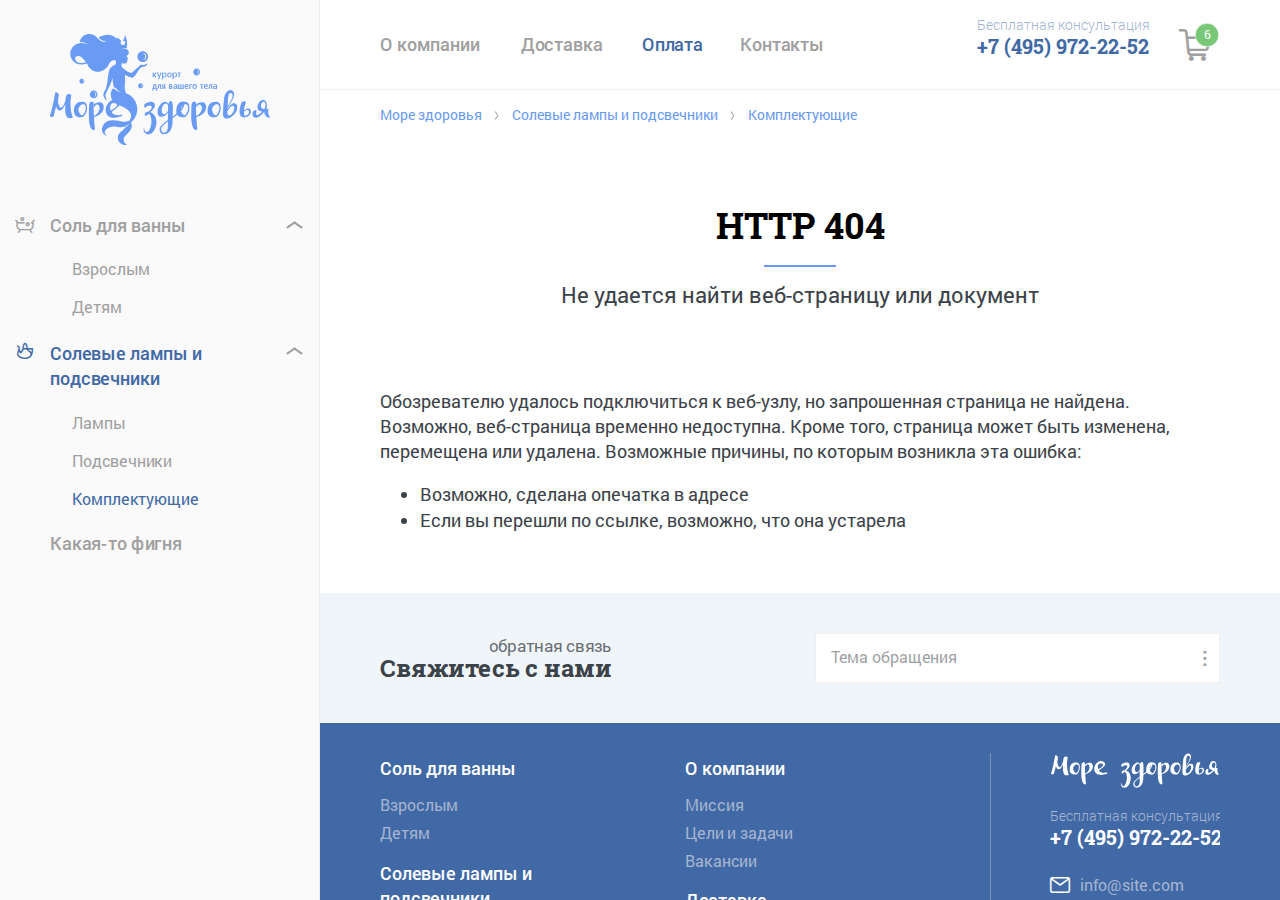
==== commit 5c83c116: "summary" ====
--- a/HTML/index.html
+++ b/HTML/index.html
@@ -289,9 +289,6 @@
                       <li class="breadcrumbs-li">
                         <a class="breadcrumbs-element" href="#" title="Комплектующие">Комплектующие</a>
                       </li>
-                      <li class="breadcrumbs-li">
-                        <span class="breadcrumbs-element">HTTP 404</span>
-                      </li>
                     </ul>
                   </div>
                   <article>
--- a/HTML/css/breadcrumbs.css
+++ b/HTML/css/breadcrumbs.css
@@ -6,7 +6,7 @@
   display: -ms-flexbox;
   -ms-flex-wrap: wrap;
   flex-wrap: wrap;
-  padding: .5em 0;
+  padding: .75em 0;
   list-style: none;
   overflow: hidden;
 }
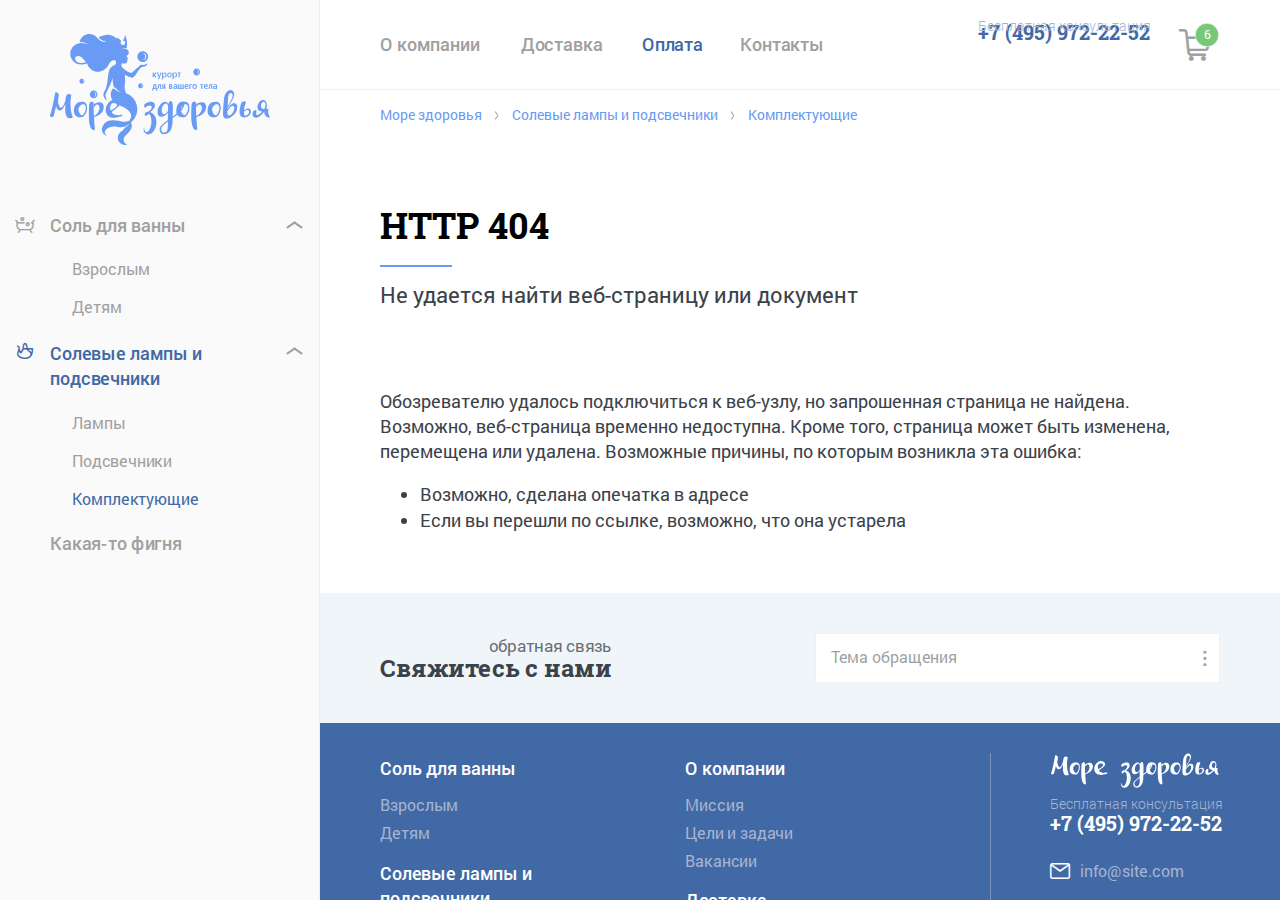
==== commit a22df200: "update" ====
--- a/HTML/index.html
+++ b/HTML/index.html
@@ -7,30 +7,30 @@
   <meta name="viewport" content="width=device-width, initial-scale=1.0, user-scalable=0, minimum-scale=1.0" />
   <meta name="keywords" content="http, 404" />
   <meta name="description" content="Не удается найти веб-страницу или документ" />
-  <link rel="stylesheet" href="fonts/icomoon/style.css?140120200026" />
-  <link rel="stylesheet" href="fonts/content/style.css?140120200026" />
-  <link rel="stylesheet" href="fonts/accent/style.css?140120200026" />
-  <link rel="stylesheet" href="css/default.css?140120200026" />
-  <link rel="stylesheet" href="css/style.css?140120200026" />
-  <link rel="stylesheet" href="css/header.css?140120200026" />
-  <link rel="stylesheet" href="css/burger.css?140120200026" />
-  <link rel="stylesheet" href="css/workspace.css?140120200026" />
-  <link rel="stylesheet" href="css/baron.css?140120200026" />
-  <link rel="stylesheet" href="css/nav.css?140120200026" />
-  <link rel="stylesheet" href="css/breadcrumbs.css?140120200026" />
-  <link rel="stylesheet" href="css/article.css?140120200026" />
-  <link rel="stylesheet" href="css/form.css?140120200026" />
-  <link rel="stylesheet" href="css/footer.menu.css?140120200026" />
-  <link rel="stylesheet" href="css/footer.copyright.css?140120200026" />
-  <link rel="stylesheet" href="css/custom.css?140120200026" />
-  <link rel="stylesheet" href="css/redline.css?140120200026" />
-  <script defer src="json/utheme.json?140120200026"></script>
-  <script defer src="js/jquery.js?140120200026"></script>
-  <script defer src="js/jquery.baron.js?140120200026"></script>
-  <script defer src="js/jquery.throttle-debounce.js?140120200026"></script>
-  <script defer src="js/jquery.inputmask.js?140120200026"></script>
-  <script defer src="js/jquery.template.js?140120200026"></script>
-  <script defer src="js/jquery.form.js?140120200026"></script>
+  <link rel="stylesheet" href="fonts/icomoon/style.css?150320201418" />
+  <link rel="stylesheet" href="fonts/content/style.css?150320201418" />
+  <link rel="stylesheet" href="fonts/accent/style.css?150320201418" />
+  <link rel="stylesheet" href="css/default.css?150320201418" />
+  <link rel="stylesheet" href="css/style.css?150320201418" />
+  <link rel="stylesheet" href="css/header.css?150320201418" />
+  <link rel="stylesheet" href="css/burger.css?150320201418" />
+  <link rel="stylesheet" href="css/workspace.css?150320201418" />
+  <link rel="stylesheet" href="css/baron.css?150320201418" />
+  <link rel="stylesheet" href="css/nav.css?150320201418" />
+  <link rel="stylesheet" href="css/breadcrumbs.css?150320201418" />
+  <link rel="stylesheet" href="css/article.css?150320201418" />
+  <link rel="stylesheet" href="css/form.css?150320201418" />
+  <link rel="stylesheet" href="css/footer.menu.css?150320201418" />
+  <link rel="stylesheet" href="css/footer.copyright.css?150320201418" />
+  <link rel="stylesheet" href="css/custom.css?150320201418" />
+  <link rel="stylesheet" href="css/redline.css?150320201418" />
+  <script defer src="json/utheme.json?150320201418"></script>
+  <script defer src="js/jquery.js?150320201418"></script>
+  <script defer src="js/jquery.baron.js?150320201418"></script>
+  <script defer src="js/jquery.throttle-debounce.js?150320201418"></script>
+  <script defer src="js/jquery.inputmask.js?150320201418"></script>
+  <script defer src="js/jquery.template.js?150320201418"></script>
+  <script defer src="js/jquery.form.js?150320201418"></script>
   <title>HTTP 404 — не удается найти веб-страницу или документ</title>
 </head>
 
@@ -106,8 +106,8 @@
               </a>
               <div class="informer tail tail-right">
                 <span class="informer-span">В корзине 6 товаров на 5 090</span>
-                <a class="informer-a" href="/cart/" title="Оформить заказ">
-                  <span class="informer-a-span">Оформить заказ</span>
+                <a class="informer-a" href="#" title="Оформить заказ">
+                  <span class="informer-a-span">Оформите заказ</span>
                 </a>
               </div>
             </li>
--- a/HTML/css/style.css
+++ b/HTML/css/style.css
@@ -32,11 +32,15 @@
 .phone,
 .logo {
   display: block;
-  overflow: hidden;
+  position: relative;
 }
 
 .phone::before {
   display: inherit;
+  position: absolute;
+  top: calc(50% - 1.8em);
+  left: 0;
+  z-index: 1;
   font-weight: 300;
   white-space: nowrap;
   content: "Бесплатная консультация";
@@ -77,14 +81,9 @@
 }
 
 a {
-  color: rgba(105, 155, 245, 1);
   text-decoration: none;
   transition: color .3s ease;
   -webkit-transition: color .3s ease;
-}
-
-a:hover {
-  color: rgba(65, 105, 165, 1);
 }
 
 div.container {
--- a/HTML/css/burger.css
+++ b/HTML/css/burger.css
@@ -2,7 +2,7 @@
 
 .burger {
   position: relative;
-  width: 2.5em;
+  width: 1.5em;
   height: 2.5em;
   padding: 0;
   margin: 0;
@@ -404,32 +404,12 @@
   }
 }
 
-@media (min-width : 1201px) {
-  .burger {
-    top: 0;
-  }
-}
-
-@media (min-width : 961px) and (max-width : 1200px) {
-  .burger {
-    top: 0;
-  }
-}
-
-@media (min-width : 721px) and (max-width : 960px) {
-  .burger {
-    top: calc(50% - 1.25em);
-  }
-}
-
-@media (min-width : 481px) and (max-width : 720px) {
-  .burger {
-    top: calc(50% - 1.25em);
-  }
-}
-
-@media (max-width : 480px) {
-  .burger {
-    top: calc(50% - 1.25em);
-  }
-}
+@media (min-width : 1201px) {}
+
+@media (min-width : 961px) and (max-width : 1200px) {}
+
+@media (min-width : 721px) and (max-width : 960px) {}
+
+@media (min-width : 481px) and (max-width : 720px) {}
+
+@media (max-width : 480px) {}
--- a/HTML/css/workspace.css
+++ b/HTML/css/workspace.css
@@ -83,7 +83,7 @@
 }
 
 .aside-phone {
-  padding: 0.5em 0 0 0;
+  padding: .5em 0;
 }
 
 .aside-phone::before {
@@ -91,6 +91,8 @@
 }
 
 .aside-phone-span {
+  padding: .5em 0;
+  margin-top: 1em;
   text-align: center;
   white-space: nowrap;
   -webkit-transform: scale(1.29);
--- a/HTML/css/article.css
+++ b/HTML/css/article.css
@@ -57,19 +57,12 @@
 article > div.content > header h1::before {
   position: absolute;
   top: calc(100% - 0.25rem);
-  left: calc(50% - 1em);
+  left: 0;
   z-index: 10;
   width: 2em;
   height: 2px;
   content: "";
   background-color: rgba(105, 155, 245, 1);
-}
-
-article > div.content > div h1,
-article > div.content > div blockquote,
-article > div.content > header h1,
-article > div.content > header blockquote {
-  text-align: center;
 }
 
 article > div.content > div blockquote,
--- a/HTML/css/custom.css
+++ b/HTML/css/custom.css
@@ -1,11 +1,19 @@
 @charset "UTF-8";
+
+a {
+  color: rgba(105, 155, 245, 1);
+}
+
+a:hover {
+  color: rgba(65, 105, 165, 1);
+}
 
 .phone::before {
   color: rgba(165, 180, 210, 1);
 }
 
 .phone:hover {
-  color: rgba(105, 155, 245, 1);
+  color: rgba(105, 155, 245, 1) !important;
 }
 
 .tail,
@@ -35,7 +43,8 @@
 }
 
 .header-nav-ul-li-span,
-.header-phone {
+.header-phone,
+div.container > div.workspace > div > div.box > div:first-child > a.phone {
   color: rgba(65, 105, 165, 1);
 }
 
@@ -79,6 +88,10 @@
   color: rgba(255, 255, 255, 1);
 }
 
+.header-ul-li-burger {
+  margin-right: 2em;
+}
+
 /* burder */
 ul.burger > li {
   background-color: rgba(105, 155, 245, 1);
@@ -103,10 +116,6 @@
 
 div.container > div.workspace > div:first-child {
   background-color: rgba(250, 250, 250, 1);
-}
-
-div.container > div.workspace > div > div.box > div:first-child > a.phone {
-  color: rgba(65, 105, 165, 1);
 }
 
 .breadcrumbs-li::before,
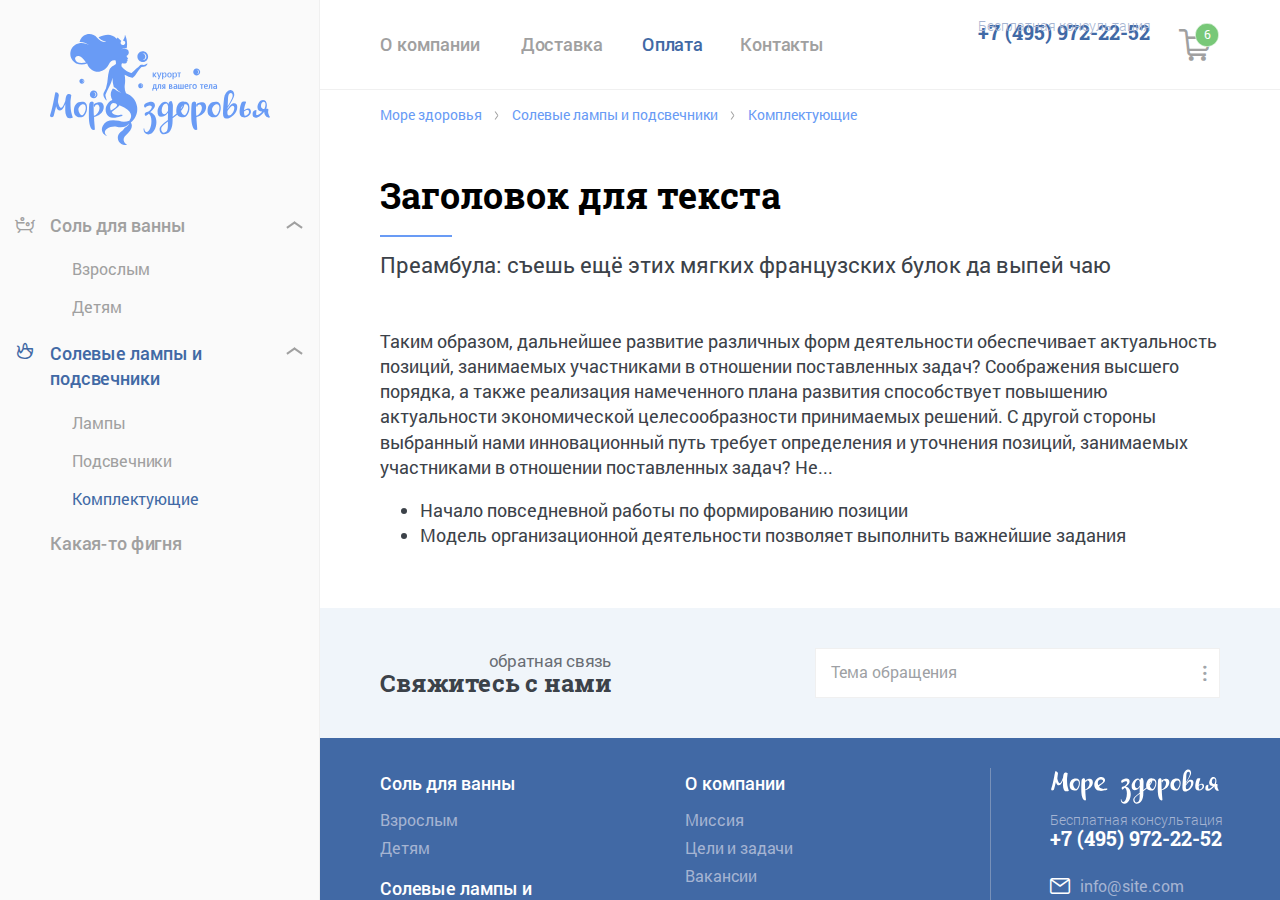
==== commit 9f9f065a: "update" ====
--- a/HTML/index.html
+++ b/HTML/index.html
@@ -294,17 +294,14 @@
                   <article>
                     <div class="content">
                       <header class="centering">
-                        <h1>http 404</h1>
-                        <blockquote>Не удается найти веб-страницу или документ</blockquote>
+                        <h1>Заголовок для текста</h1>
+                        <blockquote>Преамбула: съешь ещё этих мягких французских булок да выпей чаю</blockquote>
                       </header>
                       <div class="centering">
-                        <p>Обозревателю удалось подключиться к веб-узлу, но запрошенная страница не найдена.
-                          Возможно, веб-страница временно недоступна.
-                          Кроме того, страница может быть изменена, перемещена или удалена.
-                          Возможные причины, по которым возникла эта ошибка:</p>
+                        <p>Таким образом, дальнейшее развитие различных форм деятельности обеспечивает актуальность позиций, занимаемых участниками в отношении поставленных задач? Соображения высшего порядка, а также реализация намеченного плана развития способствует повышению актуальности экономической целесообразности принимаемых решений. С другой стороны выбранный нами инновационный путь требует определения и уточнения позиций, занимаемых участниками в отношении поставленных задач? Не...</p>
                         <ul>
-                          <li>Возможно, сделана опечатка в адресе</li>
-                          <li>Если вы перешли по ссылке, возможно, что она устарела</li>
+                          <li>Начало повседневной работы по формированию позиции</li>
+                          <li>Модель организационной деятельности позволяет выполнить важнейшие задания</li>
                         </ul>
                       </div>
                     </div>
--- a/HTML/css/article.css
+++ b/HTML/css/article.css
@@ -11,12 +11,8 @@
   padding: 0.5rem 1rem;
 }
 
-article > div.content > div,
-article > div.content > header {
+article > div.content > div {
   padding: 0.5rem 0;
-}
-
-article > div.content > div {
   font-size: 0.9em;
 }
 
@@ -50,7 +46,6 @@
 article > div.content > div h1,
 article > div.content > header h1 {
   padding: 0 0 0.5rem 0;
-  text-transform: uppercase;
 }
 
 article > div.content > div h1::before,
